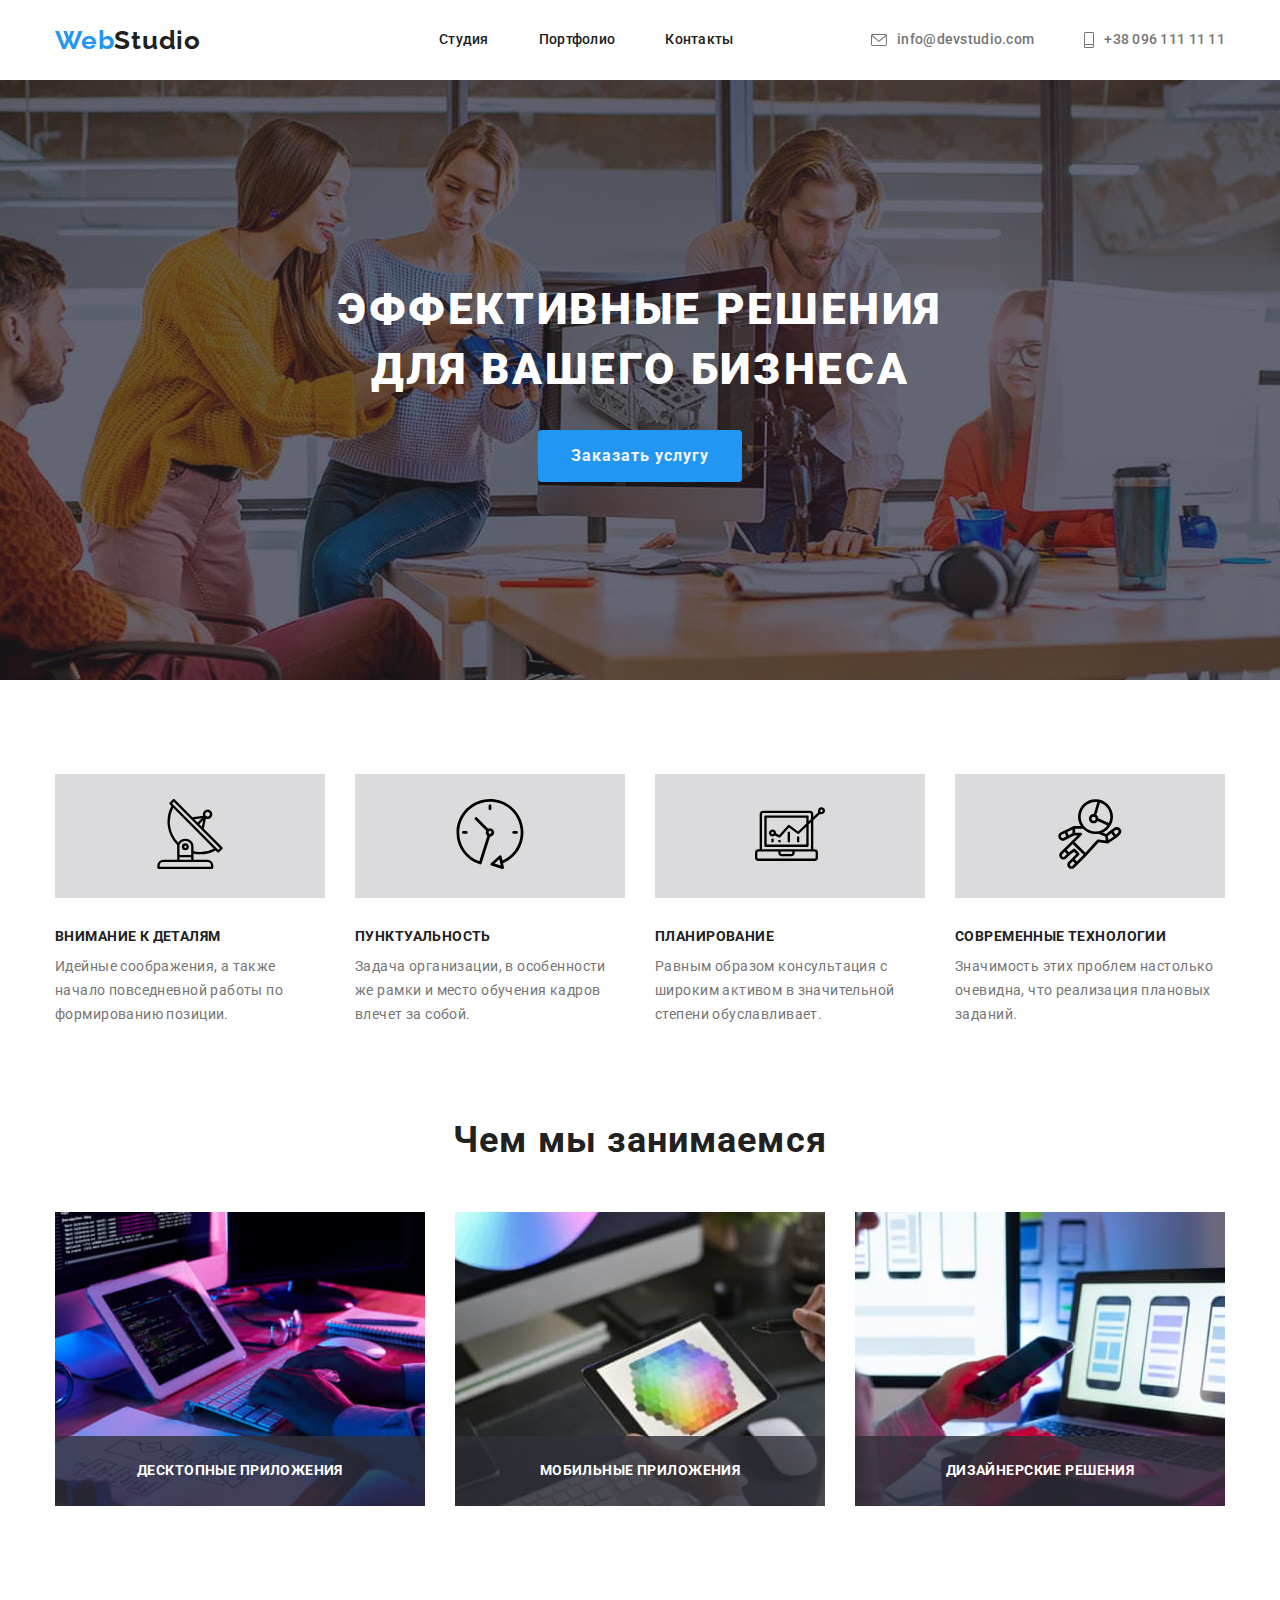
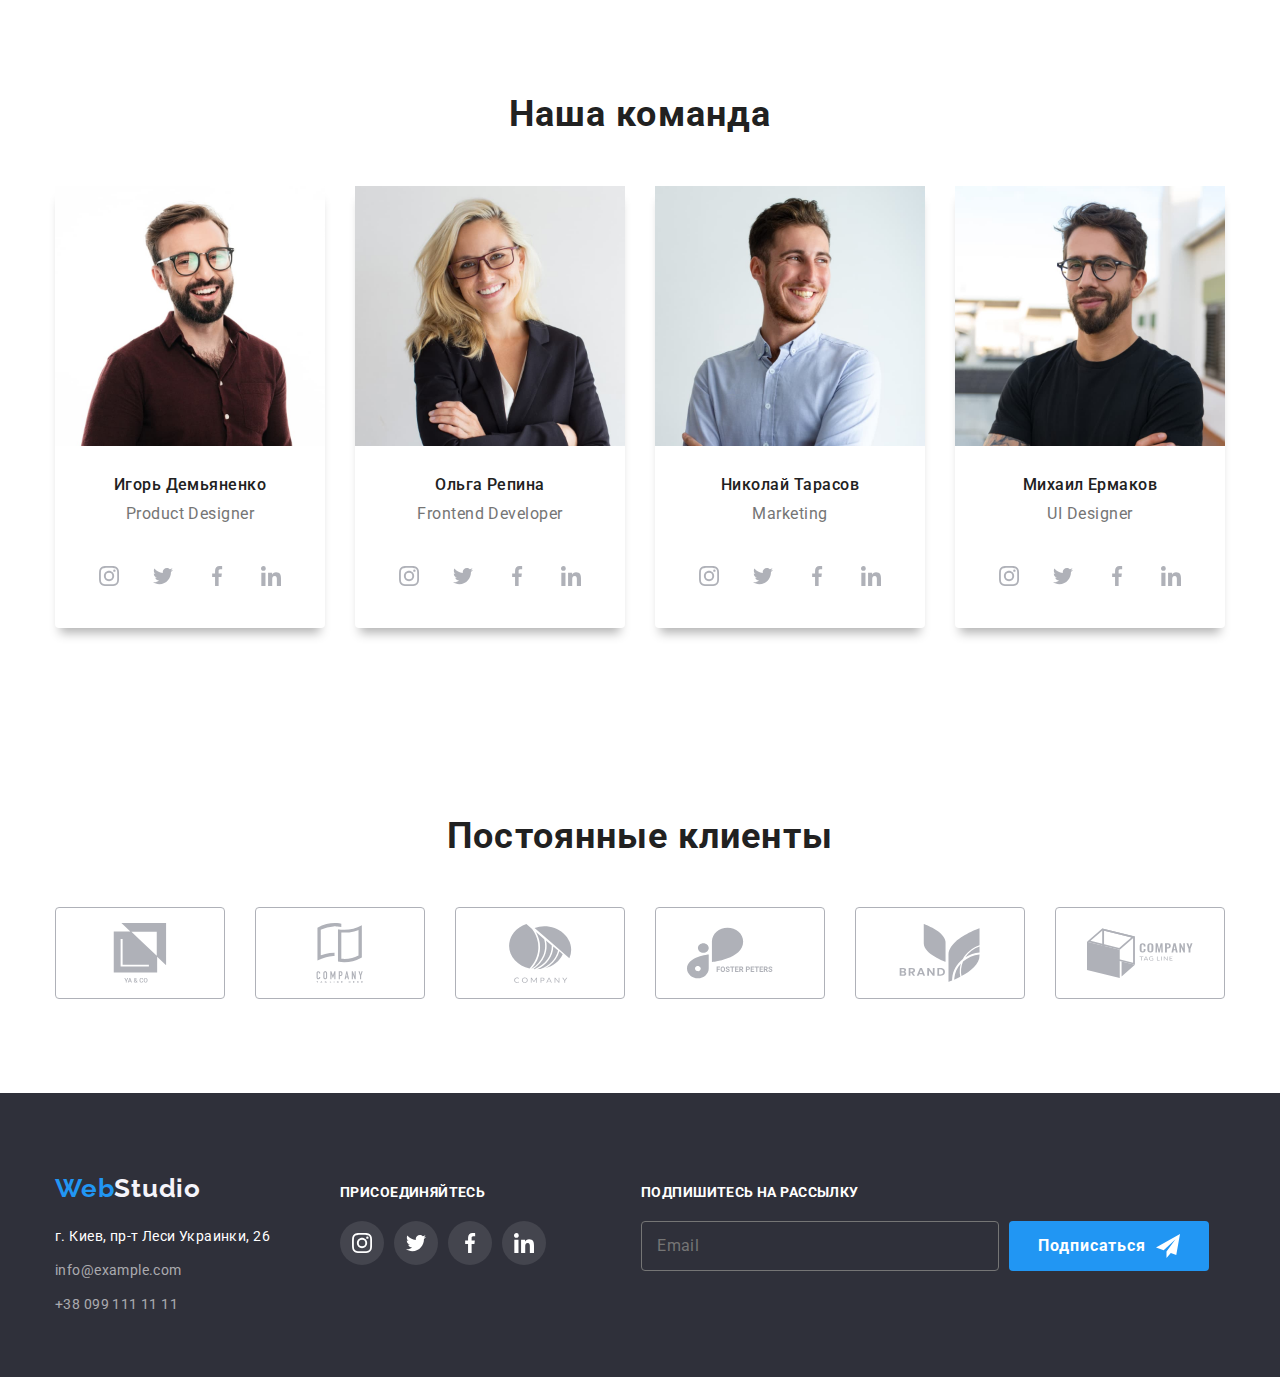
==== index.html @ 78e0818b "bem" ====
<!DOCTYPE html>
<html lang="ru">
  <head>
    <meta charset="UTF-8" />
    <meta http-equiv="X-UA-Compatible" content="IE=edge" />
    <meta name="viewport" content="width=device-width, initial-scale=1.0" />
    <title>Homework#1</title>
    <link rel="preconnect" href="https://fonts.googleapis.com">
<link rel="preconnect" href="https://fonts.gstatic.com" crossorigin>
<link href="https://fonts.googleapis.com/css2?family=Raleway:wght@700&family=Roboto:wght@400;500;700;900&display=swap" rel="stylesheet">
<link rel="stylesheet" href="https://cdnjs.cloudflare.com/ajax/libs/modern-normalize/1.1.0/modern-normalize.min.css">
<link rel="stylesheet" href="./css/styles.css">

  </head>
  <body>
      <!-- <!-............................................NAVIGATION................................-> -->
    <header class="headline">
      <div class="container headline-container">
        <nav class="navigation">
          <a class="navigation__logo" href="./index.html">
            <span class="navigation__logo accent">Web</span><span class="navigation__logo basic">Studio</span>
          </a>
          <ul class="navigation__list ">
            <li class="navigation__item">
              <a class="navigation__link" href="./index.html">Студия</a>
            </li>
            <li class="navigation__item">
              <a class="navigation__link" href="./portfolio.html">Портфолио</a>
            </li>
            <li class="navigation__item">
              <a class="navigation__link" href="Контакты">Контакты</a>
            </li>
          </ul>
        </nav>  
          <ul class="address__list ">
            <li class="address__item">
              <a class="address__link" href="mailto:info@devstudio.com">
                <svg class="address__icon" width="16" height="12"> 
                  <use href="./images/icon/sprite.svg#envelope"></use> 
              </svg>info@devstudio.com
              </a>
            </li>
            <li class="address__item"> 
              <a class="address__link" href="tel:+380961111111">
                <svg class="address__icon" width="10" height="16"> 
                  <use href="./images/icon/sprite.svg#phone"></use> 
              </svg> +38 096 111 11 11
            </a>
             </li>
          </ul>   
      </div>
      
    </header>
    <main>
      <!-- ...................................................MAIN.......................... -->
      <section class="hero">
        <div class="container hero-container">
          <h1 class="hero__header"> Эффективные решения <br> для вашего бизнеса</h1>
          <button data-modal-open class="hero__button" type="button" data-modal-open>Заказать услугу</button>
        </div>
        </section>
      
      <!-- ..........................................FEATURES.................................. -->
      <section class=" feature section">
        <div class="container feature-container">
          <h2 class="feature__header visually-hidden">Особенности</h2>
          <ul class="feature__list ">
             <li class="feature__item"> 
               <div class="feature__background-icon">
                  <svg class="feature__icon" width="70" height="70">
                <use href="./images/icon/sprite.svg#antenna"></use>
                  </svg>
               </div>
                <h3 class="feature__name">Внимание к деталям</h3> 
               <p class="feature__description"> 
                 Идейные соображения, а также начало повседневной работы по формированию позиции.
                </p>
             </li>
             <li class="feature__item"> 
               <div class="feature__background-icon"> 
                 <svg class="feature__icon" width="70" height="70">
                <use href="./images/icon/sprite.svg#clock"></use>
                 </svg>
               </div>          
              <h3 class="feature__name">Пунктуальность</h3> 
              <p class="feature__description">
                Задача организации, в особенности же рамки и место обучения кадров влечет за собой.
              </p>
             </li>
             <li class="feature__item"> 
               <div class="feature__background-icon"> 
                 <svg class="feature__icon" width="70" height="70">
                <use href="./images/icon/sprite.svg#computer"></use>
                 </svg>
               </div>
              
              <h3 class="feature__name">Планирование</h3> 
              <p class="feature__description">
                Равным образом консультация с широким активом в значительной степени обуславливает.
              </p>
           </li>
           <li class="feature__item"> 
             <div class="feature__background-icon"> 
               <svg class="feature__icon" width="70" height="70">
              <use href="./images/icon/sprite.svg#space"></use>
              </svg>
             </div>       
            <h3 class="feature__name">Современные технологии</h3> 
            <p class="feature__description">
              Значимость этих проблем настолько очевидна, что реализация плановых заданий.
            </p>
           </li>
          </ul>
        </div>
        </section>
        
      <!-- .....................................WHAT....... WE.....DO........... -->
         <section class="design section">
           <div class="container design-container">
            <h2 class="design__header header"> Чем мы занимаемся</h2>
            <ul class="design__list">
              <li class="design__item">
               <img class="design__img" src="./images/img.jpg" alt="написание кода" width="370" height="294">
               <div class="design__overlay">
                 <p class="design__app">Десктопные приложения</p>
               </div>
              </li>
              <li class="design__item">
               <img class="design__img" src="./images/box 3.jpg" alt="разработка приложений"width="370" height="294" >
               <div class="design__overlay">
                <p class="design__app">Мобильные приложения</p>
              </div>
              </li>
                <li class="design__item">
                 <img class="design__img" src="./images/img (1).jpg" alt="дизайн" width="370" height="294">
                 <div class="design__overlay">
                  <p class="design__app">Дизайнерские решения</p>
                </div>
                </li>               
            </ul>
           </div>
         </section>
         <!-- ...................................TEAM.........................-->
         <section class="team section">
           <div class="container team-container">
            <h2 class="team__header header">Наша команда</h2>
            <ul class="team__list">
                <li class="team__item">
                   <img class="team__img" src="./images/img (2).jpg" alt="Фото" width="270" height="260">
                   <div class="team__info">
                     <h3 class="team__name">Игорь Демьяненко</h3>
                    <p class="team__occupation">Product Designer</p>
                   </div>
                   <div class="network">
                    <ul class="network__list"> 
                      <li class="network__item"> 
                          <a class="network__link" href="" aria-label="Instagram"> 
                              <svg class="network__icon" width="20" height="20"> 
                                  <use href="./images/icon/sprite.svg#instagram"></use> 
                              </svg> 
                          </a> 
                      </li> 
                      <li class="network__item"> 
                          <a class="network__link" href="" aria-label="Twitter"> 
                              <svg class="network__icon" width="20" height="20"> 
                                  <use href="./images/icon/sprite.svg#twitter"></use> 
                              </svg> 
                          </a> 
                      </li> 
                      <li class="network__item"> 
                          <a class="network__link" href="" aria-label="Facebook"> 
                              <svg class="network__icon" width="20" height="20"> 
                                  <use href="./images/icon/sprite.svg#facebook"></use> 
                              </svg> 
                          </a> 
                      </li> 
                      <li class="network__item"> 
                          <a class="network__link" href="" aria-label="Linkedin"> 
                              <svg class="network__icon" width="20" height="20"> 
                                  <use href="./images/icon/sprite.svg#linkedin"></use> 
                              </svg> 
                          </a> 
                      </li> 
                  </ul>
                   </div> 
                </li>
                <li class="team__item">
                   <img class="team__img" src="./images/img (3).jpg" alt="Фото" width="270" height="260">
                   <div class="team__info">
                    <h3 class="team__name">Ольга Репина</h3>
                    <p class="team__occupation">Frontend Developer</p>
                   </div>
                   <div class="network">
                    <ul class="network__list"> 
                      <li class="network__item"> 
                          <a class="network__link" href="" aria-label="Instagram"> 
                              <svg class="network__icon" width="20" height="20"> 
                                  <use href="./images/icon/sprite.svg#instagram"></use> 
                              </svg> 
                          </a> 
                      </li> 
                      <li class="network__item"> 
                          <a class="network__link" href="" aria-label="Twitter"> 
                              <svg class="network__icon" width="20" height="20"> 
                                  <use href="./images/icon/sprite.svg#twitter"></use> 
                              </svg> 
                          </a> 
                      </li> 
                      <li class="network__item"> 
                          <a class="network__link" href="" aria-label="Facebook"> 
                              <svg class="network__icon" width="20" height="20"> 
                                  <use href="./images/icon/sprite.svg#facebook"></use> 
                              </svg> 
                          </a> 
                      </li> 
                      <li class="network__item"> 
                          <a class="network__link" href="" aria-label="Linkedin"> 
                              <svg class="network__icon" width="20" height="20"> 
                                  <use href="./images/icon/sprite.svg#linkedin"></use> 
                              </svg> 
                          </a> 
                      </li> 
                  </ul>
                   </div>
                   
                </li>
                <li class="team__item">
                   <img class="team__img" src="./images/img (4).jpg" alt="Фото" width="270" height="260">
                   <div class="team__info">
                    <h3 class="team__name">Николай Тарасов</h3>
                    <p class="team__occupation">Marketing</p>
                   </div>
                   <div class="network">
                    <ul class="network__list"> 
                      <li class="network__item"> 
                          <a class="network__link" href="" aria-label="Instagram"> 
                              <svg class="network__icon" width="20" height="20"> 
                                  <use href="./images/icon/sprite.svg#instagram"></use> 
                              </svg> 
                          </a> 
                      </li> 
                      <li class="network__item"> 
                          <a class="network__link" href="" aria-label="Twitter"> 
                              <svg class="network__icon" width="20" height="20"> 
                                  <use href="./images/icon/sprite.svg#twitter"></use> 
                              </svg> 
                          </a> 
                      </li> 
                      <li class="network__item"> 
                          <a class="network__link" href="" aria-label="Facebook"> 
                              <svg class="network__icon" width="20" height="20"> 
                                  <use href="./images/icon/sprite.svg#facebook"></use> 
                              </svg> 
                          </a> 
                      </li> 
                      <li class="network__item"> 
                          <a class="network__link" href="" aria-label="Linkedin"> 
                              <svg class="network__icon" width="20" height="20"> 
                                  <use href="./images/icon/sprite.svg#linkedin"></use> 
                              </svg> 
                          </a> 
                      </li> 
                  </ul>
                   </div>
                   
                </li>
                <li class="team__item">
                   <img class="team__img" src="./images/img (5).jpg" alt="Фото" width="270" height="260">
                   <div class="team__info">
                     <h3 class="team__name">Михаил Ермаков</h3>
                    <p class="team__occupation">UI Designer</p>
                  </div>
                  <div class="network">
                    <ul class="network__list"> 
                      <li class="network__item"> 
                          <a class="network__link" href="" aria-label="Instagram"> 
                              <svg class="network__icon" width="20" height="20"> 
                                  <use href="./images/icon/sprite.svg#instagram"></use> 
                              </svg> 
                          </a> 
                      </li> 
                      <li class="network__item"> 
                          <a class="network__link" href="" aria-label="Twitter"> 
                              <svg class="network__icon" width="20" height="20"> 
                                  <use href="./images/icon/sprite.svg#twitter"></use> 
                              </svg> 
                          </a> 
                      </li> 
                      <li class="network__item"> 
                          <a class="network__link" href="" aria-label="Facebook"> 
                              <svg class="network__icon" width="20" height="20"> 
                                  <use href="./images/icon/sprite.svg#facebook"></use> 
                              </svg> 
                          </a> 
                      </li> 
                      <li class="network__item"> 
                          <a class="network__link" href="" aria-label="Linkedin"> 
                              <svg class="network__icon" width="20" height="20"> 
                                  <use href="./images/icon/sprite.svg#linkedin"></use> 
                              </svg> 
                          </a> 
                      </li> 
                  </ul>
                  </div>
                   
                </li>                
            </ul>
           </div>   
         </section>
         <!-- ..........................CLIENTS.............................. -->
         <section  class=" clients section">
           <div class="container clients-container">
            <h2 class="clients__header header">Постоянные клиенты</h2>
            <ul class="clients__list ">
              <li class="clients__item">
                  <a class="clients__link" href="">
                      <svg class="clients__logo" width="106" height="60">
                          <use href="./images/icon/sprite.svg#clients1"></use>
                      </svg>
                  </a>
              </li>
              <li class="clients__item">
                  <a class="clients__link " href="">
                      <svg class="clients__logo" width="106" height="60">
                          <use href="./images/icon/sprite.svg#clients2"></use>
                      </svg>
                  </a>
              </li>
              <li class="clients__item">
                  <a class="clients__link " href="">
                      <svg class="clients__logo" width="106" height="60">
                          <use href="./images/icon/sprite.svg#clients3"></use>
                      </svg>
                  </a>
              </li>
              <li class="clients__item">
                  <a class="clients__link" href="">
                      <svg class="clients__logo" width="106" height="60">
                          <use href="./images/icon/sprite.svg#clients4"></use>
                      </svg>
                  </a>
              </li>
              <li class="clients__item">
                  <a class="clients__link" href="">
                      <svg class="clients__logo" width="106" height="60">
                          <use href="./images/icon/sprite.svg#clients5"></use>
                      </svg>
                  </a>
              </li>
              <li class="clients__item">
                  <a class="clients__link " href="">
                      <svg class="clients__logo" width="106" height="60">
                          <use href="./images/icon/sprite.svg#clients6"></use>
                      </svg>
                  </a>
              </li>
          </ul>
           </div> 
         </section>
    </main>
    <footer class="footer">
      <div class="container footer-finish">
        <div>
          <div class="webstudio">
          <a class="logotype" href="./index.html">
            <span class="logotype start">Web</span><span class="logotype end">Studio</span>
          </a>
        </div> 
        <address class="address-footer">
            <ul class="info-list">
                <li class="list-item">
                  <a class="map" href="https://www.google.com/maps/d/u/0/viewer?mid=10uSM3H-mIU3GznYo2szRIEphczw&hl=en_US&ll=50.427326999999984%2C30.538092&z=17">г. Киев, пр-т Леси Украинки, 26</a>
                </li>
                <li class="list-item">
                  <a class="contact-footer" href="mailto:info@example.com">info@example.com</a>
                </li>
                <li class="list-item">
                  <a class="contact-footer" href="tel:+380991111111">+38 099 111 11 11</a>
                </li>
            </ul>
        </address>     
        </div>
        
      <div class="join-info">
        <p class="join-us"> ПРИСОЕДИНЯЙТЕСЬ</p>
        <ul class="join-list">
          <li class="join-item">
            <a class="join-link" href="" aria-label="Instagram"> 
            <svg class="join-icon" width="20" height="20"> 
                <use href="./images/icon/sprite.svg#instagram"></use> 
            </svg> </a> 
          </li>
          <li class="join-item">
            <a class="join-link" href="" aria-label="Instagram"> 
            <svg class="join-icon" width="20" height="20"> 
                <use href="./images/icon/sprite.svg#twitter"></use> 
            </svg> </a> 
          </li>
          <li class="join-item">
            <a class="join-link" href="" aria-label="Instagram"> 
            <svg class="join-icon" width="20" height="20"> 
                <use href="./images/icon/sprite.svg#facebook"></use> 
            </svg> </a> 
          </li>
          <li class="join-item">
            <a class="join-link" href="" aria-label="Instagram"> 
            <svg class="join-icon" width="20" height="20"> 
                <use href="./images/icon/sprite.svg#linkedin"></use> 
            </svg> </a> 
          </li>
        </ul>
      </div>
      <div class="subscription">
        <p class="subscribe-us">Подпишитесь на рассылку</p>
        <form class="footer-form">
          <label class="visually-hidden" for="email">Email</label>
          <input class="email-input" type="email" name="email" id="email" placeholder="Email">
          <button class="footer-button" type="submit">
              <span class="footer-subscription">
                Подписаться
                <svg class="icon-send" width="24" height="24"> 
                  <use href="./images/icon/sprite.svg#send"></use> 
              </svg>
              </span>
          </button>
        </form>
      </div>
    </div>
  </footer>

<!-- модалка -->
      
      <div data-modal class="backdrop is-hidden">
        <div class="modal">
            <button data-modal-close class="close-button">
                <svg width="11px" height="11px">
                    <use  href="./images/icon/sprite.svg#close"></use>
                  </svg>
            </button>
            <!-- ...................СТИЛИЗАЦИЯ.............. -->
            <div class="window">
            <p class="callback">Оставьте свои данные, мы вам перезвоним</p>
            <form class="modal-form">
              <label  class="form-label">
                <span class="field-type">Имя</span>
                <span>
                  <input class="form-input" type="text" name="name">
              <svg class="modal-icon" width="18" height="18"> 
                <use href="./images/icon/sprite.svg#person"></use> 
            </svg>
                </span>
              </label>
              <label class="form-label">
                <span class="field-type">Телефон</span>
                <span>
                  <input class="form-input" type="tel" name="telephone">
              <svg class="modal-icon" width="18" height="18"> 
                <use href="./images/icon/sprite.svg#telephone"></use> 
            </svg>
                </span>
              </label>
              <label class="form-label">
                <span class="field-type">Почта</span>
                <span>
                  <input class="form-input"type="email" name="email">
              <svg class="modal-icon" width="18" height="18"> 
                <use href="./images/icon/sprite.svg#letter"></use> 
            </svg>
                </span>
              </label>
              <label class="form-label">
                <span class="field-type">Комментарий</span>
                <textarea class="textarea"name="comment" id="" cols="30" rows="10" placeholder="Введите текст"></textarea>
              </label>

              <label class="checkbox-label">
                <span class="checkbox-container">
                  <input class="checkbox-input" type="checkbox">
                <svg class="check-icon" width="16" height="15"> 
                  <use href="./images/icon/sprite.svg#check"></use> 
                </svg>
                <span class="custom-checkbox"></span>
                </span>
                <span class="agreement-text">Соглашаюсь с рассылкой и принимаю 
                  <a class="agreement-link" href="">Условия договора</a> 
                </span>
              </label>
              
            </form>
            <button class="send-button" type="submit">
              <span class="text-button">Отправить</span>
            </button>
            </div>
        </div>
    </div>
    <script src="./js/modal.js"></script>
    


  </body>
</html>
---- css/styles.css ----
html {
    box-sizing: border-box;
}

*,
*::after,
*::before {
    box-sizing: inherit;
}

h1,
h2,
h3,
h4,
h5,
h6,
p {
    margin: 0;
}

ul{ 
    margin: 0; 
    padding: 0; 
    list-style: none; 
    text-decoration: none;
}

.link {
    text-decoration: none;
    color: inherit;
}

img {
    display: block;
    max-width: 100%;
    height: auto;
}

:root {
--main-text-color:#212121;
--secondary-text-color:#757575;
--main-background-color:#F5F4FA;
--secondary-background-color:#2F303A;
--logo-accent-color: #2196F3;
--logo-main-color: #F5F4FA;
--button-color: #F5F4FA;
--button-background-color:#2196F3;
--active-focus-color: #212121;
--link-text-color:#2196F3;
--link-background-color: #F5F4FA;
--rare-white-text-color: #FFFFFF;
--contacts-text-color: rgba(255, 255, 255, 0.6);
}
body{
    font-family: Roboto, sans-serif;
}

.container{
    width: 1200px;
    padding-left: 15px;
    padding-right: 15px;
    margin: 0 auto;
    /* outline: 2px solid tomato;  */
}

/* LOGO */
.headline-container{
    display: flex;
    align-items: center;
    justify-content: center;
} 
.navigation{
    display: flex;
    align-items: center;
}
/* ??????? */
.border-line{
    border-bottom: 1px solid rgba(236, 236, 236, 1);
}

.navigation__logo{
font-family: 'Raleway';
font-style: normal;
font-weight: 700;
font-size: 26px;
line-height: 1.19;
letter-spacing: 0.03em;
text-decoration: none;
}
.navigation__logo .accent{
color: var(--logo-accent-color);
}
.navigation__logo .basic{
color: var(--main-text-color);
}
/* LINKS */

.navigation__link{
color: var(--main-text-color);
text-decoration: none;
transition: color 250ms cubic-bezier(0.4, 0, 0.2, 1);
}
.navigation__link:hover {
 background-color: transparent;
 color: #2196F3;
 }
 .navigation__link:focus {
  color: var(--active-focus-color);
}
.navigation__link:active {
  color: var(--active-focus-color);
 }
.navigation__link {
 cursor: pointer;
 text-decoration: none;
 }
 .navigation__list .navigation__link{
     display: block;
     padding-top: 32px;
     padding-bottom: 32px;
 }
 .navigation__link{
    position: relative;
}
.navigation__link::after{
    position: absolute;
    content:"" ;
    display: block;
    width: 100%;
    height: 5px;
    background-color: #2196F3;
    left: 0;
    bottom: 0;
    border-radius: 2px;
    opacity: 0;
    transition: opacity 250ms cubic-bezier(0.4, 0, 0.2, 1)
}
.navigation__link:hover::after{
    opacity: 1;
}


.navigation__list {
     display: flex;
}

.navigation__item{
font-weight: 500;
font-size: 14px;
line-height: 1.14;
letter-spacing: 0.02em;
text-decoration: none;
list-style-type: none; 
color: var(--main-text-color);
background-color: transparent;
}
.navigation__list .navigation__item:not(:last-child){
    margin-right: 50px;
}
.navigation__list{
    margin-left: 238px;
}
.navigation__link{
    display: flex;
    align-items: center;

}
/*/////////////////////// ADDRESS */
.address__link{
    align-items: center;
    display: flex;
    transition: color 250ms cubic-bezier(0.4, 0, 0.2, 1);
}
.address__link{
    list-style-type: none; 
}

.address__list{
    margin-left: auto;
}

.address__list{
    display: flex;
    align-items: center;
}
.address__list{
color: var(--secondary-text-color);
font-weight: 500;
font-size: 14px;
line-height: 1.14;
letter-spacing: 0.02em;
text-decoration: none;
list-style-type: none;
}
.address__list .address__item:not(:last-child){
    margin-right: 50px;
}
.address__list .address__link{
    display: flex;
    padding-top: 32px;
    padding-bottom: 32px;

}

.address__link:hover {
background-color: transparent;
color: var(--link-text-color);
}
.address__link:focus {
    color: var(--active-focus-color);
}
.address__link:active {
    color: var(--active-focus-color);
}
.address__link {
    cursor: pointer;
}
.address__link{
    color:  var(--secondary-text-color);
    text-decoration: none;
}
/* .......ICON......... */
.address__icon{
    margin-right: 10px;
    fill: currentColor;
    transition: color 250ms cubic-bezier(0.4, 0, 0.2, 1);
}
.address__icon:hover,
.address__icon:focus{
    color: var(--link-text-color);
}

/* MAIN */

.hero{
    background-image: linear-gradient(
        to right,
        rgba(47, 48, 58, 0.4),
        rgba(47, 48, 58, 0.4)
    ),
    url("../images/hero.jpg");
    background-repeat: no-repeat;
    background-position: center;
    background-size: cover;
}
.hero{
    text-align: center;
    padding-top: 200px;
    padding-bottom: 200px;
    max-width: 1600px;
    height: 600px;
    margin-left: auto;
    margin-right: auto;
}
/* .....................modal window.............. */

.hero__header{
color: var(--rare-white-text-color);
/* background-color: var(--secondary-background-color); */

font-weight: 900;
font-size: 44px;
line-height: 1.36;
text-align: center;
letter-spacing: 0.06em;
text-transform: uppercase;
padding-bottom: 30px;
}
.hero__button{
    border-radius: 4px;
    padding: 10px 32px;
    border: 1px solid transparent;
    align-items: center;
    text-align: center;
    
    font-weight: 700;
    font-size: 16px;
    line-height: 1.87;
    
    letter-spacing: 0.06em;
    color: var(--button-color);
    background-color: var(--button-background-color);
    transition: color 250ms cubic-bezier(0.4, 0, 0.2, 1);
    }
.hero__button:hover {
    background: var(--button-background-color);
    color: var(--button-color);
}
.hero__button:focus {
    color: var(--active-focus-color);
}
.hero__button:active {
    color: var(--active-focus-color);
}
.hero__button{
    cursor: pointer;
}

/* SECTIONS */
.section{
    padding-top: 94px;
    padding-bottom: 94px;
}
/* FEATURES */

.header{
font-weight: 700;
font-size: 36px;
line-height: 1.16;
text-align: center;
letter-spacing: 0.03em;
color: var(--main-text-color);
}
.visually-hidden{
    position: absolute;
    width: 1px;
    height: 1px;
    margin: -1px;
    border: 0;
    padding: 0;
    white-space: nowrap;
    clip-path: inset(100%);
    clip: rect(0 0 0 0);
    overflow: hidden;
}
.feature__list{
    display: flex;
}
.feature__list .feature__item{
    width: 270px;
}
.feature__list .feature__item:not(:last-child){
margin-right: 30px;
}

.feature-item{
    list-style-type: none;
    text-decoration: none;
}
.feature__name{
font-weight: 700;
font-size: 14px;
line-height: 1.16;
letter-spacing: 0.03em;
text-transform: uppercase;
color: var(--main-text-color);
}
.feature__name{
    margin-bottom: 10px;
}
.feature__description{
font-weight: 400;
font-size: 14px;
line-height: 1.71;
letter-spacing: 0.03em;
color: var(--secondary-text-color);
}
.feature__background-icon{
   padding: 25px 100px;
   justify-content: center;
   align-items: center;
   margin-bottom: 30px;
   background-color: #dbdbde;
}
/* .............................................WHAT WE DO .............................*/
.design{
    padding-top: 0;
}
.header{
    margin-bottom: 50px;
}
.design__list{
    display: flex;
}
.design .design__item{
    width: 370px;
}
.design .design__item:not(:last-child){
    margin-right: 30px;
}
.design__item{
    position: relative;
}
.design__app{
font-weight: 700;
font-size: 14px;
line-height: 1.14;
text-align: center;
letter-spacing: 0.03em;
text-transform: uppercase;
color: var(--rare-white-text-color);
}
.design__overlay{
    position: absolute;
    display: flex;
    justify-content: center;
    align-items: center;
    width: 370px;
    height: 70px;
    left: 0;
    bottom: 0;
    background-color: rgba(47, 48, 58, 0.8);

}
/* .................................................TEAM ......................................*/

.team__list{
    display: flex;
}
.team__list .team__item:not(:last-child){
    margin-right: 30px;  
}
.team__list .team__item{
    box-shadow: 0px 1px 3px rgba(0, 0, 0, 0.12), 0px 1px 1px rgba(0, 0, 0, 0.14), 0px 2px 1px rgba(0, 0, 0, 0.2);
border-radius: 0px 0px 4px 4px;
}

.team__name{
font-weight: 500;
font-size: 16px;
line-height: 1.18;
text-align: center;
letter-spacing: 0.03em;
color: var(--main-text-color);
margin-bottom: 10px;
}
.team__info{
    margin-top: 30px;
    margin-bottom: 16px;
}
.team__occupation{
    font-weight: 400;
    font-size: 16px;
    line-height: 1.18;
    text-align: center;
    letter-spacing: 0.03em;
    color: var(--secondary-text-color);
}

.team .team__item{
    box-shadow: 0 10px 10px -5px rgba(0,0,0,0.3);
}

 .network__list{
    display: flex;
    justify-content: center;
    margin-top: 30px;
    margin-bottom: 30px;
}

.network__link{
    transition: background-color 250ms cubic-bezier(0.4, 0, 0.2, 1),
    fill 250ms cubic-bezier(0.4, 0, 0.2, 1),
    border-radius 250ms cubic-bezier(0.4, 0, 0.2, 1) ;
}
.network__link:hover,
.netwotk__link:focus{
    background-color: var(--button-background-color);
    border-radius: 50%;
    fill: #ffffff;
 }
 
.network__item:not(:last-child){
    margin-right: 10px;
} 


.network__link{
    fill: #AFB1B8;
    width: 44px;
    height: 44px;
    display: flex;
    border-radius: 50%;
    justify-content: center;
    align-items: center;
}



/* ................................... ..... . . .  .. .CLIENTS...................................... */
.clients__list{
    display: flex; 
 }
.clients__item{
    display: flex;
    align-items: center;
    justify-content: center;
    cursor: pointer;
    width: 170px;
}
.clients__item:not(:last-child) {
    margin-right: 30px;
}
.clients__link {
    fill: #AFB1B8;
    display: flex;
    width: 170px;
    height: 92px;
    justify-content: center;
    align-items: center;
    color: #AFB1B8;
    border: 1px solid #AFB1B8;
    border-radius: 4px;
    cursor: pointer;
    transition: color 250ms cubic-bezier(0.4, 0, 0.2, 1),
    border 250ms cubic-bezier(0.4, 0, 0.2, 1);
}
.clients__link:hover,
.clients__link:focus {
  color: var(--button-background-color);
  border: 1px solid var(--button-background-color);
}
.clients__logo{
    fill: currentColor;
}
/* ....................PORTFOLIO................ */
.button-list{
    display: flex;
    justify-content: center;
}

.button-list .button-item:not(:last-child){
    margin-right: 10px;
}
.button-list{
    list-style-type: none;
}
.button-list{
    margin-bottom: 50px;
}
.btn:hover,
.btn:focus{
    background: var(--button-background-color);
    color: var(--button-color);
}

.btn:active {
    color: var(--button-background-color);
}
.btn {
    cursor: pointer;
}
.btn{
display: inline-block;
border-radius: 4px;
padding: 6px 22px;
min-width: 72px;
border: 1px solid transparent;

font-weight: 500;
font-size: 16px;
line-height: 1.62;
text-align: center;
letter-spacing: 0.03em;
text-align: center;
color: var(--main-text-color);
background-color: var(--link-background-color);
transition: background-color 250ms cubic-bezier(0.4, 0, 0.2, 1),
color 250ms cubic-bezier(0.4, 0, 0.2, 1);
}


/* ...............PICTURES................... */
.card-link:focus .project-info,
.card-link:hover .project-info {
transform: translateY(0);
}
 .image-list{
    display: flex;
    flex-wrap: wrap;
}
.image-list{
list-style-type: none;
text-decoration: none;
}
.image-item{
margin-right: 30px;
margin-bottom: 30px;
}
.image-item:nth-child(3n) {
 margin-right: 0;
 }
.image-item:nth-last-child(-n + 3) {
    margin-bottom: 0;
}
.image-item{
    width: 370px;
    border: 1px solid #EEEEEE;
    transition:box-shadow 250ms cubic-bezier(0.4, 0, 0.2, 1);
}
.image-item:hover,
.image-item:focus{
    box-shadow: 0px 1px 1px rgba(0, 0, 0, 0.12),
    0px 4px 4px rgba(0, 0, 0, 0.06),
    1px 4px 6px rgba(0, 0, 0, 0.16);
}
.image-name{
font-weight: 700;
font-size: 18px;
line-height: 2;
letter-spacing: 0.06em;
color: var(--main-text-color);
padding-top: 20px;
text-decoration: none;
}
.image-name{
    padding-left: 24px;
    padding-right: 24px;
    margin-bottom: 10px;
}
.image-item .card-link{
    text-decoration: none;
}
.type{
font-weight: 400;
font-size: 16px;
line-height: 1.87;
letter-spacing: 0.03em;
color: var(--secondary-text-color);
padding-bottom: 20px;
text-decoration: none;
}
.type{
    padding-left: 24px;
    padding-right: 24px;
}
.image-item{
    overflow: hidden;
}
 .relative-thumb{
    position: relative;
    overflow: hidden;
}
 .project-info{
font-weight: 400;
font-size: 18px;
line-height: 1.55;
letter-spacing: 0.03em;
color: var(--rare-white-text-color);
} 
.project-info{
    content: "";
    position: absolute;
    display: flex;
    bottom: 0;
    left: 0;
    width: 100%;
    height: 100%;
    background: rgba(33, 150, 243, 0.9);
    padding: 63px 24px;
    transform: translateY(100%);
    transition: transform 1500ms cubic-bezier(0.4, 0, 0.2, 1);
}
.image-item:hover .project-info,
.image-item:focus .project-info{
    transform: translateY( 0);
} 
/* ................................FOOTER .............*/
.container  .footer-finish{
max-width: 1600px;
}
.webstudio{
    margin-top: 20px;
    margin-bottom: 20px;
}
.logotype {
font-family: 'Raleway';
font-weight: 700;
font-size: 26px;
line-height: 1.19;
letter-spacing: 0.03em;
text-decoration: none;

}
.logotype .start{
color: var(--logo-accent-color);
}
.logotype .end {
    color: var(--logo-main-color);
}
.footer{
    padding-top:60px ;
    padding-bottom:60px ;
}
.footer {
background: var(--secondary-background-color);
font-style: normal;
font-weight: 400;
font-size: 14px;
line-height: 1.7;
letter-spacing: 0.03em;

}
.address-footer{
font-style: normal;
font-size: 14px;
line-height: 1.7;
letter-spacing: 0.03em;
}
.info-list .list-item:not(:last-child){
    margin-bottom: 10px;
}
.map{
    color: var(--rare-white-text-color);
    text-decoration: none;
}
.contact-footer{
    color: var(--contacts-text-color);
    text-decoration: none;
}

.footer-finish{
    display: flex;
    align-items: baseline;
}
.join-info{
    display: block;
    margin-left: 70px;
}

.join-us{
    font-style: normal;
    font-weight: 700;
    font-size: 14px;
    line-height: 1.14;
    letter-spacing: 0.03em;
    text-transform: uppercase;
    color: var(--rare-white-text-color);
    margin-bottom: 20px;
    }
.join-list{
display: flex;
justify-content: center;
}
.join-item:not(:last-child) {
    margin-right: 10px;
  }
.join-link{
fill: #ffffff;
width: 44px;
height: 44px;
display: flex;
background-color: rgba(255, 255, 255, 0.1);
border-radius: 50%;
justify-content: center;
 align-items: center;
 transition: background-color 250ms cubic-bezier(0.4, 0, 0.2, 1);
}
.join-link:hover,
.join-link:focus{
    background-color: var(--button-background-color);
}
.subscription{
    display: block;
    margin-left: 95px;
}
.subscribe-us{
    font-style: normal;
font-weight: 700;
font-size: 14px;
line-height: 1.14;
letter-spacing: 0.03em;
text-transform: uppercase;
color: var(--rare-white-text-color);
margin-bottom: 20px;
}
.footer-form{
    display: flex;
    justify-content: center;
    align-items: center;
}
.email-input{
    width: 358px;
    height: 50px;
    margin-right: 10px;
    padding: 15px;
    background: var(--secondary-background-color);
    border-radius: 4px;
    border: 1px solid var(--secondary-text-color);
    outline: 0px;
    color: var(--rare-white-text-color);
    transition:box-shadow 250ms cubic-bezier(0.4, 0, 0.2, 1),
    border-color 250ms cubic-bezier(0.4, 0, 0.2, 1);

}
.email-input::placeholder{
    font-style: normal;
font-weight: 400;
font-size: 16px;
line-height: 1.25;
letter-spacing: 0.03em;
color: var(--secondary-text-color);
}
.email-input:hover,
.email-input:focus{
    box-shadow: 0px 1px 1px rgba(0, 0, 0, 0.12),
    0px 4px 4px rgba(0, 0, 0, 0.06),
    1px 4px 6px rgba(0, 0, 0, 0.16);
    border-color: var(--button-color);
}

.footer-button{
    display: flex;
    align-items: center;
    justify-content: center;
    width: 200px;
    height: 50px;
    background-color: var(--button-background-color);
    border-radius: 4px;
    border: transparent;
    transition:box-shadow 250ms cubic-bezier(0.4, 0, 0.2, 1);
}
.footer-button:hover,
.footer-button:focus{
    box-shadow: 0px 1px 1px rgba(0, 0, 0, 0.12),
    0px 4px 4px rgba(0, 0, 0, 0.06),
    1px 4px 6px rgba(0, 0, 0, 0.16);
}
.footer-button{
    cursor: pointer;
}
.footer-subscription{
font-weight: 700;
font-size: 16px;
line-height: 1.87;
letter-spacing: 0.06em;
color: var(--rare-white-text-color);
display: flex;
align-items: center;
justify-content: center;
}

.icon-send{
    margin-left: 10px;
}
/* -----модалка----- */

.backdrop.is-hidden {
    opacity: 0;
    pointer-events: none;
}
.backdrop{
    position: fixed;
    top: 0;
    left: 0;

    width: 100%;
    height: 100%;
    opacity: 1;
    transition: opacity 250ms cubic-bezier(0.4, 0, 0.2, 1);
    background: rgba(0, 0, 0, 0.2);

   
}

.modal{
    position: absolute;
    top: 50%;
    left: 50%;
    transform: translate(-50%, -50%);
    border-radius: 4px;

    width: 528px;
    min-height: 581px;
    padding: 40px;

    background-color: var(--primary-background-color);

    background: #FFFFFF;
    transition: opacity 250ms cubic-bezier(0.4, 0, 0.2, 1),
    box-shadow: 250ms cubic-bezier(0.4, 0, 0.2, 1);  
}

.modal:hover,
.modal:focus{
    box-shadow: 0px 4px 4px rgba(0, 0, 0, 0.25); 
}
.close-button {
    position: absolute;
    top: 8px;
    right: 8px;

    width: 30px;
    height: 30px;

    background-color: var(--primary-background-color);
    border: 1px solid rgba(0, 0, 0, 0.1);
    border-radius: 50%;

    cursor: pointer;

    transition: border 250ms cubic-bezier(0.4, 0, 0.2, 1),
    fill 250ms cubic-bezier(0.4, 0, 0.2, 1); 
}

.close-button:hover,
.close-button:focus {
    border: 1px solid rgb(189, 187, 187);
    fill: var(--button-background-color);
}
.window{
    display: flex;
    flex-direction: column;
    align-items: center;
    justify-content: center;
}
.callback{
font-weight: 700;
font-size: 20px;
line-height: 1.15;
text-align: center;
letter-spacing: 0.03em;
color: var(--main-text-color);
text-shadow: 0px 4px 4px rgba(0, 0, 0, 0.25);
margin-bottom: 12px;
}

.modal-form{
    display: flex;
    flex-direction: column;
    align-items: center;
    justify-content: center;
}
.form-label{
    position: relative;
    display: block;
    margin-bottom: 10px;
}


.modal-icon{
    position: absolute;
    top: 70%;
    left: 13px;
    transform: translateY(-50%);  
    transition: fill 250ms cubic-bezier(0.4, 0, 0.2, 1); 
}

.form-input{
    width: 448px;
    height: 40px;
    border-radius: 4px;
    border: 2px solid rgba(33, 33, 33, 0.2);
    padding: 12px 16px;
    padding-left: 42px;
    transition: border 250ms cubic-bezier(0.4, 0, 0.2, 1);
}
.form-input:focus~.modal-icon{
    fill: var(--button-background-color);
}
.form-input:hover~.modal-icon{
    fill: var(--button-background-color);
}
.form-input:hover,
.form-input:focus{
    border-color: var(--button-background-color);
    outline: 0;
}
.textarea:hover,
.textarea:focus{
    border-color: var(--button-background-color);
    outline: 0;
}

.field-type{
    top: -17px;
    left: 0%;
    transform: translateY(-50%);
    display: inline-block;
    margin-bottom: 5px;

    font-weight: 400;
    font-size: 12px;
    line-height: 1.16;
    letter-spacing: 0.01em;
    color: var(--secondary-text-color)
    
}
.textarea{
    width: 448px;
    height: 120px;
    resize: none;
    border-radius: 4px;
    border: 2px solid rgba(33, 33, 33, 0.2);
    font-weight: 400;
    font-size: 12px;
    line-height: 1.16;
    letter-spacing: 0.01em;
    color: rgba(0, 0, 0, 0.5);
    padding: 12px 16px;
}
.textarea::placeholder{
    font-weight: 400;
    font-size: 12px;
    line-height: 1.16;
    letter-spacing: 0.01em;
    color: rgba(117, 117, 117, 0.5);
}
.checkbox-input{
    position: absolute;
    width: 1px;
    height: 1px;
    margin: -1px;
    border: 0;
    padding: 0;
    clip: rect(0 0 0 0);
    overflow: hidden;
}


.checkbox-label{
    position:relative;
    display: flex;
    justify-content: center; 
    align-items: center;
    margin-top: 10px;
    margin-bottom: 30px;
}
/* .checkbox-label:hover .custom-checkbox{
    border-color: var(--button-background-color);
} */

.checkbox-input:checked + .check-icon{
opacity: 1;
background-color: var(--button-background-color);
transform: translateY(25%); 
}

.check-icon{
position: absolute;
top: 0;
left: 0;

border-radius: 2px;
width: 16px;
height: 15px;
transform: translateY(25%);
opacity: 0;
transition: transform 250ms cubic-bezier(0.4, 0, 0.2, 1), opacity 250ms cubic-bezier(0.4, 0, 0.2, 1) ;
}
.custom-checkbox {
    position: absolute;
    top: 0;
    left: 0;
    transform: translateY(25%); 

    display: block;
    width: 16px;
    height: 15px;
    border: 2px solid var(--active-focus-color);
    border-radius: 2px;
    transition: border-color 250ms cubic-bezier(0.4, 0, 0.2, 1);
}

.checkbox-input:hover ~ .custom-checkbox,
.checkbox-input:focus ~ .custom-checkbox{
    border-color: var(--button-background-color);
}
.checkbox-input:checked ~ .custom-checkbox{
    border-color: var(--button-background-color);
}
.agreement-text{
    font-weight: 400;
    font-size: 14px;
    line-height: 1.71;
    letter-spacing: 0.03em;
    color: var(--secondary-text-color);
    margin-left: 30px;
}
.agreement-link{
    color: var(--link-text-color);
}
.text-button{
    font-weight: 700;
font-size: 16px;
line-height: 1.87;

display: flex;
align-items: center;
text-align: center;
justify-content: center;
letter-spacing: 0.06em;
color: var(--button-color);
}


.send-button{
    width: 200px;
    height: 50px;
    background-color: var(--button-background-color);
    border: transparent;
    border-radius: 4px;
    
    margin-left: 164px;
    margin-right: 164px;
    transition: background 250ms cubic-bezier(0.4, 0, 0.2, 1);
    }
.send-button:hover,
.send-button:focus{
 background-color:#0c8bf3;
}
.send-button{
    cursor: pointer;
}
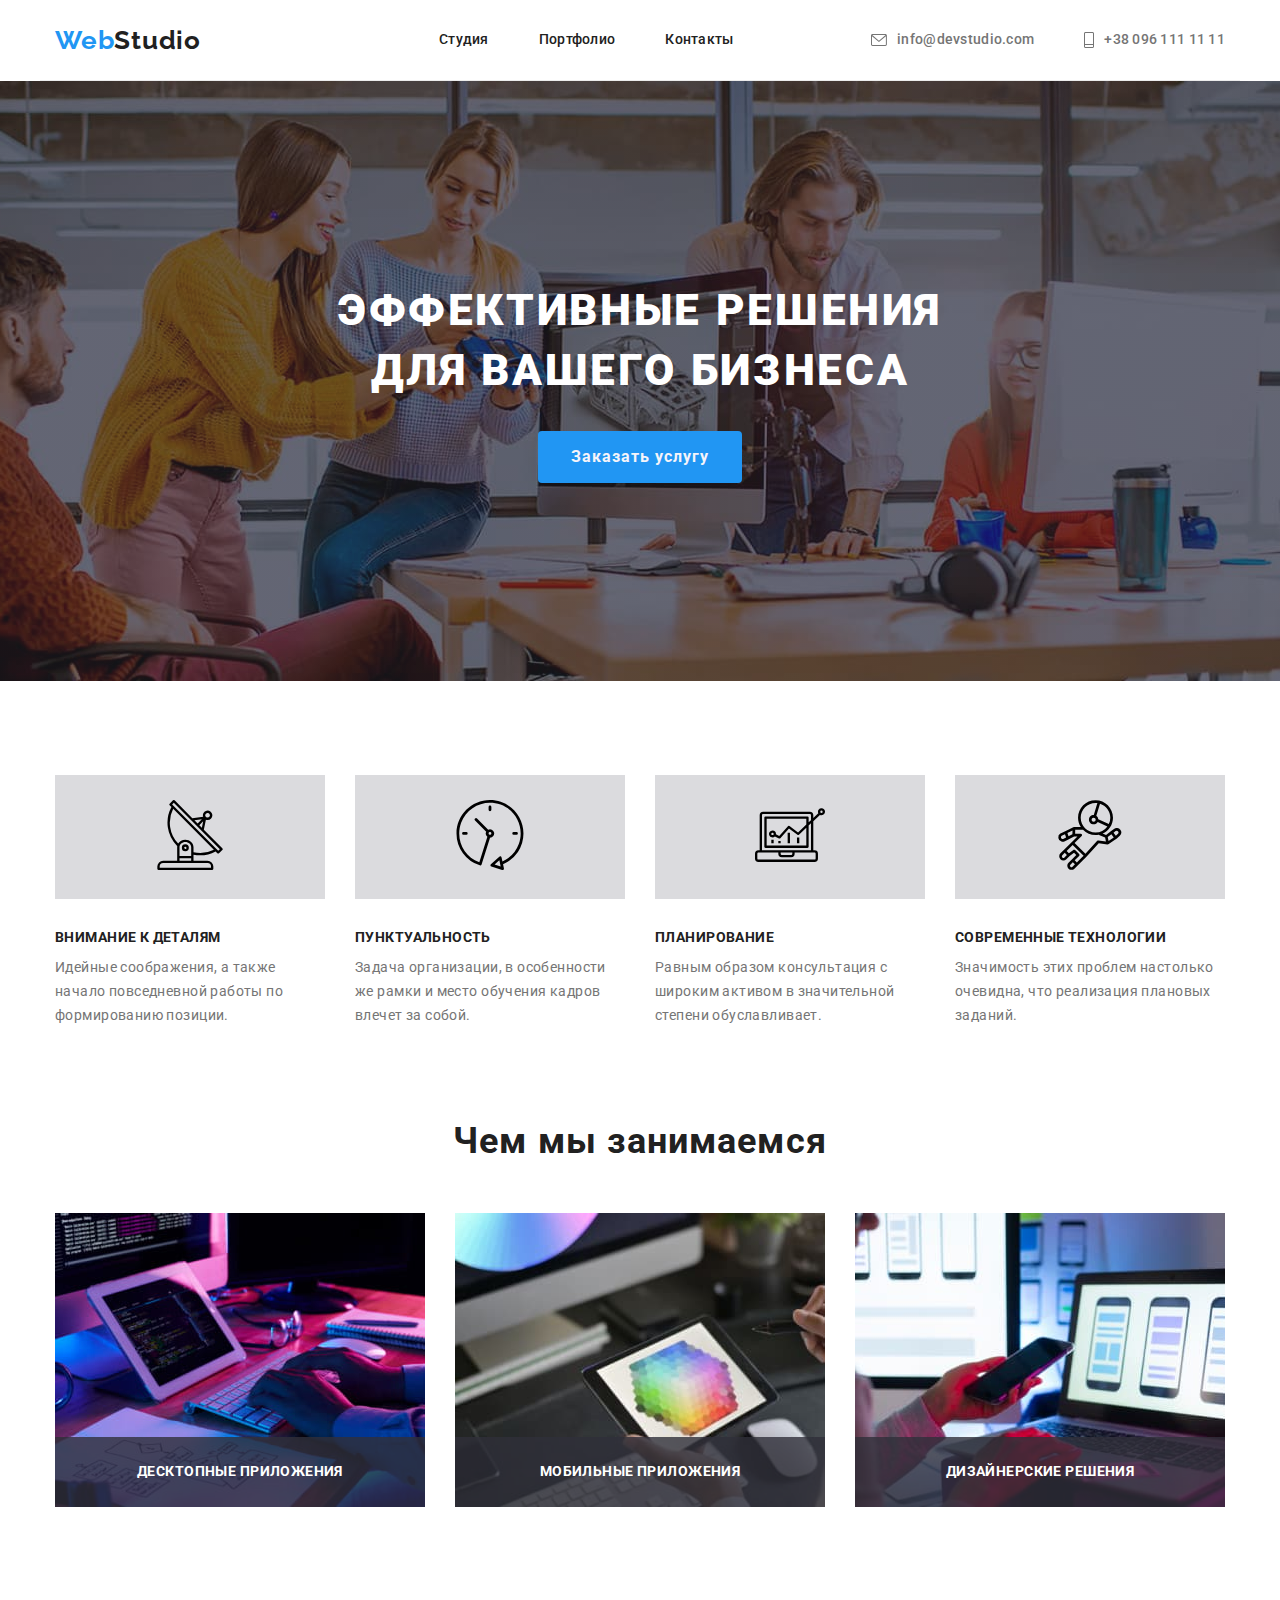
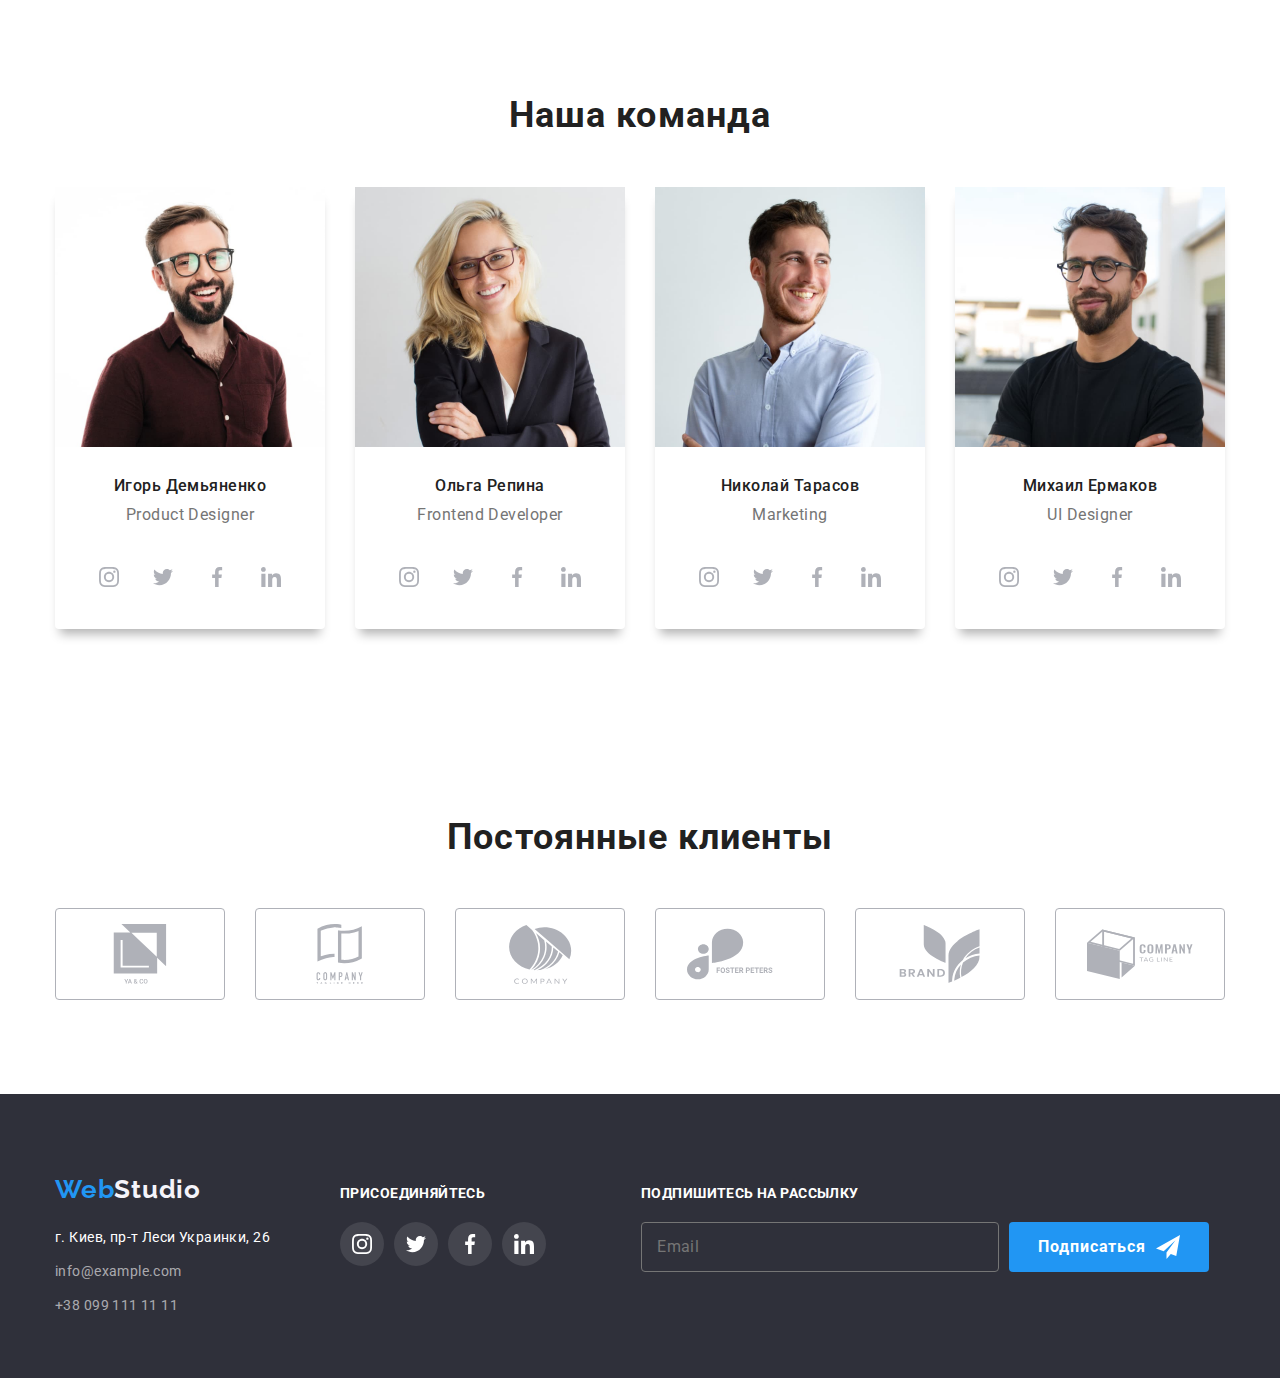
==== commit dcca2c7f: "without modal" ====
--- a/index.html
+++ b/index.html
@@ -358,8 +358,10 @@
            </div> 
          </section>
     </main>
+    <!-- ///////////////////////////////////FOOTER>>>>>>>>>>>>>>>>>>> -->
+
     <footer class="footer">
-      <div class="container footer-finish">
+      <div class="container footer-container">
         <div>
           <div class="webstudio">
           <a class="logotype" href="./index.html">
@@ -381,44 +383,44 @@
         </address>     
         </div>
         
-      <div class="join-info">
-        <p class="join-us"> ПРИСОЕДИНЯЙТЕСЬ</p>
-        <ul class="join-list">
-          <li class="join-item">
-            <a class="join-link" href="" aria-label="Instagram"> 
-            <svg class="join-icon" width="20" height="20"> 
+      <div class="join">
+        <p class="join__text"> ПРИСОЕДИНЯЙТЕСЬ</p>
+        <ul class="join__list">
+          <li class="join__item">
+            <a class="join__link" href="" aria-label="Instagram"> 
+            <svg class="join__icon" width="20" height="20"> 
                 <use href="./images/icon/sprite.svg#instagram"></use> 
             </svg> </a> 
           </li>
-          <li class="join-item">
-            <a class="join-link" href="" aria-label="Instagram"> 
-            <svg class="join-icon" width="20" height="20"> 
+          <li class="join__item">
+            <a class="join__link" href="" aria-label="Instagram"> 
+            <svg class="join__icon" width="20" height="20"> 
                 <use href="./images/icon/sprite.svg#twitter"></use> 
             </svg> </a> 
           </li>
-          <li class="join-item">
-            <a class="join-link" href="" aria-label="Instagram"> 
-            <svg class="join-icon" width="20" height="20"> 
+          <li class="join__item">
+            <a class="join__link" href="" aria-label="Instagram"> 
+            <svg class="join__icon" width="20" height="20"> 
                 <use href="./images/icon/sprite.svg#facebook"></use> 
             </svg> </a> 
           </li>
-          <li class="join-item">
-            <a class="join-link" href="" aria-label="Instagram"> 
-            <svg class="join-icon" width="20" height="20"> 
+          <li class="join__item">
+            <a class="join__link" href="" aria-label="Instagram"> 
+            <svg class="join__icon" width="20" height="20"> 
                 <use href="./images/icon/sprite.svg#linkedin"></use> 
             </svg> </a> 
           </li>
         </ul>
       </div>
       <div class="subscription">
-        <p class="subscribe-us">Подпишитесь на рассылку</p>
-        <form class="footer-form">
-          <label class="visually-hidden" for="email">Email</label>
-          <input class="email-input" type="email" name="email" id="email" placeholder="Email">
-          <button class="footer-button" type="submit">
-              <span class="footer-subscription">
+        <p class="subscription__text">Подпишитесь на рассылку</p>
+        <form class="subscription__form">
+          <label class="subscription__label visually-hidden" for="email">Email</label>
+          <input class="subscription__input" type="email" name="email" id="email" placeholder="Email">
+          <button class="subscription__button" type="submit">
+              <span class="subscription__word">
                 Подписаться
-                <svg class="icon-send" width="24" height="24"> 
+                <svg class="subscription__icon" width="24" height="24"> 
                   <use href="./images/icon/sprite.svg#send"></use> 
               </svg>
               </span>
@@ -428,7 +430,7 @@
     </div>
   </footer>
 
-<!-- модалка -->
+<!--<<<<<<<<<<<<<<< модалка >>>>>>>>>>>>>>>>>>>>>>>>>>>-->
       
       <div data-modal class="backdrop is-hidden">
         <div class="modal">
--- a/css/styles.css
+++ b/css/styles.css
@@ -68,15 +68,13 @@
     display: flex;
     align-items: center;
     justify-content: center;
+    border-bottom: 1px solid rgba(236, 236, 236, 1);
 } 
 .navigation{
     display: flex;
     align-items: center;
 }
-/* ??????? */
-.border-line{
-    border-bottom: 1px solid rgba(236, 236, 236, 1);
-}
+
 
 .navigation__logo{
 font-family: 'Raleway';
@@ -514,18 +512,18 @@
     fill: currentColor;
 }
 /* ....................PORTFOLIO................ */
-.button-list{
+.button__list{
     display: flex;
     justify-content: center;
 }
 
-.button-list .button-item:not(:last-child){
+.button__list .button__item:not(:last-child){
     margin-right: 10px;
 }
-.button-list{
+.button__list{
     list-style-type: none;
 }
-.button-list{
+.button__list{
     margin-bottom: 50px;
 }
 .btn:hover,
@@ -561,40 +559,40 @@
 
 
 /* ...............PICTURES................... */
-.card-link:focus .project-info,
-.card-link:hover .project-info {
+.card__link:focus .card__text,
+.card__link:hover .card__text {
 transform: translateY(0);
 }
- .image-list{
+ .card__list{
     display: flex;
     flex-wrap: wrap;
 }
-.image-list{
+.card__list{
 list-style-type: none;
 text-decoration: none;
 }
-.image-item{
+.card__item{
 margin-right: 30px;
 margin-bottom: 30px;
 }
-.image-item:nth-child(3n) {
+.card__item:nth-child(3n) {
  margin-right: 0;
  }
-.image-item:nth-last-child(-n + 3) {
+.card__item:nth-last-child(-n + 3) {
     margin-bottom: 0;
 }
-.image-item{
+.card__item{
     width: 370px;
     border: 1px solid #EEEEEE;
     transition:box-shadow 250ms cubic-bezier(0.4, 0, 0.2, 1);
 }
-.image-item:hover,
-.image-item:focus{
+.card__item:hover,
+.card__item:focus{
     box-shadow: 0px 1px 1px rgba(0, 0, 0, 0.12),
     0px 4px 4px rgba(0, 0, 0, 0.06),
     1px 4px 6px rgba(0, 0, 0, 0.16);
 }
-.image-name{
+.card__name{
 font-weight: 700;
 font-size: 18px;
 line-height: 2;
@@ -603,15 +601,15 @@
 padding-top: 20px;
 text-decoration: none;
 }
-.image-name{
+.card__name{
     padding-left: 24px;
     padding-right: 24px;
     margin-bottom: 10px;
 }
-.image-item .card-link{
+.card__item .card-link{
     text-decoration: none;
 }
-.type{
+.card__type{
 font-weight: 400;
 font-size: 16px;
 line-height: 1.87;
@@ -620,25 +618,25 @@
 padding-bottom: 20px;
 text-decoration: none;
 }
-.type{
+.card__type{
     padding-left: 24px;
     padding-right: 24px;
 }
-.image-item{
+.card__item{
     overflow: hidden;
 }
- .relative-thumb{
+ .card__layout{
     position: relative;
     overflow: hidden;
 }
- .project-info{
+ .card__text{
 font-weight: 400;
 font-size: 18px;
 line-height: 1.55;
 letter-spacing: 0.03em;
 color: var(--rare-white-text-color);
 } 
-.project-info{
+.card__text{ 
     content: "";
     position: absolute;
     display: flex;
@@ -651,12 +649,12 @@
     transform: translateY(100%);
     transition: transform 1500ms cubic-bezier(0.4, 0, 0.2, 1);
 }
-.image-item:hover .project-info,
-.image-item:focus .project-info{
+.card__item:hover .project-info,
+.card__item:focus .project-info{
     transform: translateY( 0);
 } 
-/* ................................FOOTER .............*/
-.container  .footer-finish{
+/* .................../////.............FOOTER .........///////....*/
+.container  .footer-container{
 max-width: 1600px;
 }
 .webstudio{
@@ -709,16 +707,17 @@
     text-decoration: none;
 }
 
-.footer-finish{
+.footer-container{
     display: flex;
     align-items: baseline;
 }
-.join-info{
+/* <<<<<<<<<<<<<<JOIN>>>>>>>>>>>>>>>>>>>> */
+.join{
     display: block;
     margin-left: 70px;
 }
 
-.join-us{
+.join__text{
     font-style: normal;
     font-weight: 700;
     font-size: 14px;
@@ -728,14 +727,14 @@
     color: var(--rare-white-text-color);
     margin-bottom: 20px;
     }
-.join-list{
+.join__list{
 display: flex;
 justify-content: center;
 }
-.join-item:not(:last-child) {
+.join__item:not(:last-child) {
     margin-right: 10px;
   }
-.join-link{
+.join__link{
 fill: #ffffff;
 width: 44px;
 height: 44px;
@@ -746,15 +745,15 @@
  align-items: center;
  transition: background-color 250ms cubic-bezier(0.4, 0, 0.2, 1);
 }
-.join-link:hover,
-.join-link:focus{
+.join__link:hover,
+.join__link:focus{
     background-color: var(--button-background-color);
 }
 .subscription{
     display: block;
     margin-left: 95px;
 }
-.subscribe-us{
+.subscription__text{
     font-style: normal;
 font-weight: 700;
 font-size: 14px;
@@ -764,12 +763,12 @@
 color: var(--rare-white-text-color);
 margin-bottom: 20px;
 }
-.footer-form{
+.subscription__form{
     display: flex;
     justify-content: center;
     align-items: center;
 }
-.email-input{
+.subscription__input{
     width: 358px;
     height: 50px;
     margin-right: 10px;
@@ -783,7 +782,7 @@
     border-color 250ms cubic-bezier(0.4, 0, 0.2, 1);
 
 }
-.email-input::placeholder{
+.subscription__input::placeholder{
     font-style: normal;
 font-weight: 400;
 font-size: 16px;
@@ -791,15 +790,15 @@
 letter-spacing: 0.03em;
 color: var(--secondary-text-color);
 }
-.email-input:hover,
-.email-input:focus{
+.subscription__input:hover,
+.subscription__input:focus{
     box-shadow: 0px 1px 1px rgba(0, 0, 0, 0.12),
     0px 4px 4px rgba(0, 0, 0, 0.06),
     1px 4px 6px rgba(0, 0, 0, 0.16);
     border-color: var(--button-color);
 }
 
-.footer-button{
+.subscription__button{
     display: flex;
     align-items: center;
     justify-content: center;
@@ -810,16 +809,16 @@
     border: transparent;
     transition:box-shadow 250ms cubic-bezier(0.4, 0, 0.2, 1);
 }
-.footer-button:hover,
-.footer-button:focus{
+.subscription__button:hover,
+.subscription__button:focus{
     box-shadow: 0px 1px 1px rgba(0, 0, 0, 0.12),
     0px 4px 4px rgba(0, 0, 0, 0.06),
     1px 4px 6px rgba(0, 0, 0, 0.16);
 }
-.footer-button{
+.subscription__button{
     cursor: pointer;
 }
-.footer-subscription{
+.subscription__word{
 font-weight: 700;
 font-size: 16px;
 line-height: 1.87;
@@ -830,10 +829,10 @@
 justify-content: center;
 }
 
-.icon-send{
+.subscription__icon{
     margin-left: 10px;
 }
-/* -----модалка----- */
+/* ----/////////////////////////////-модалка----- */
 
 .backdrop.is-hidden {
     opacity: 0;
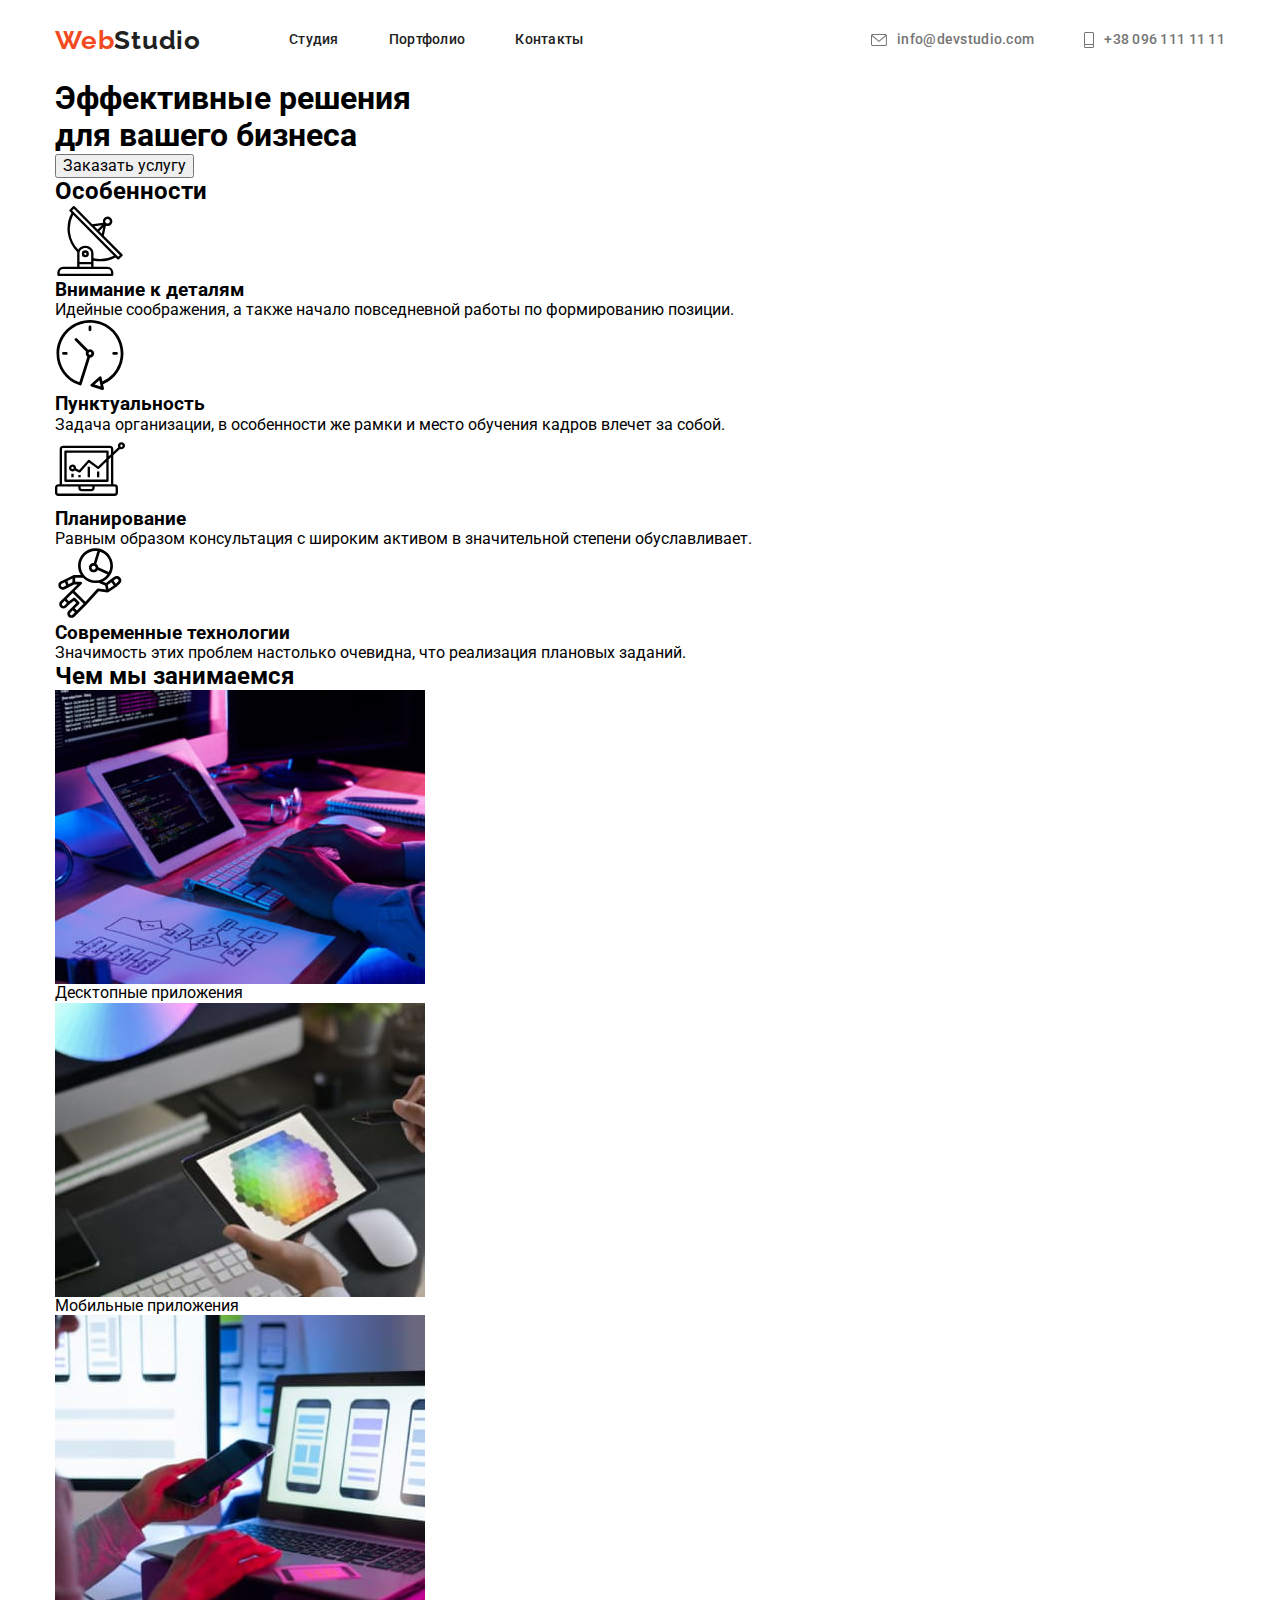
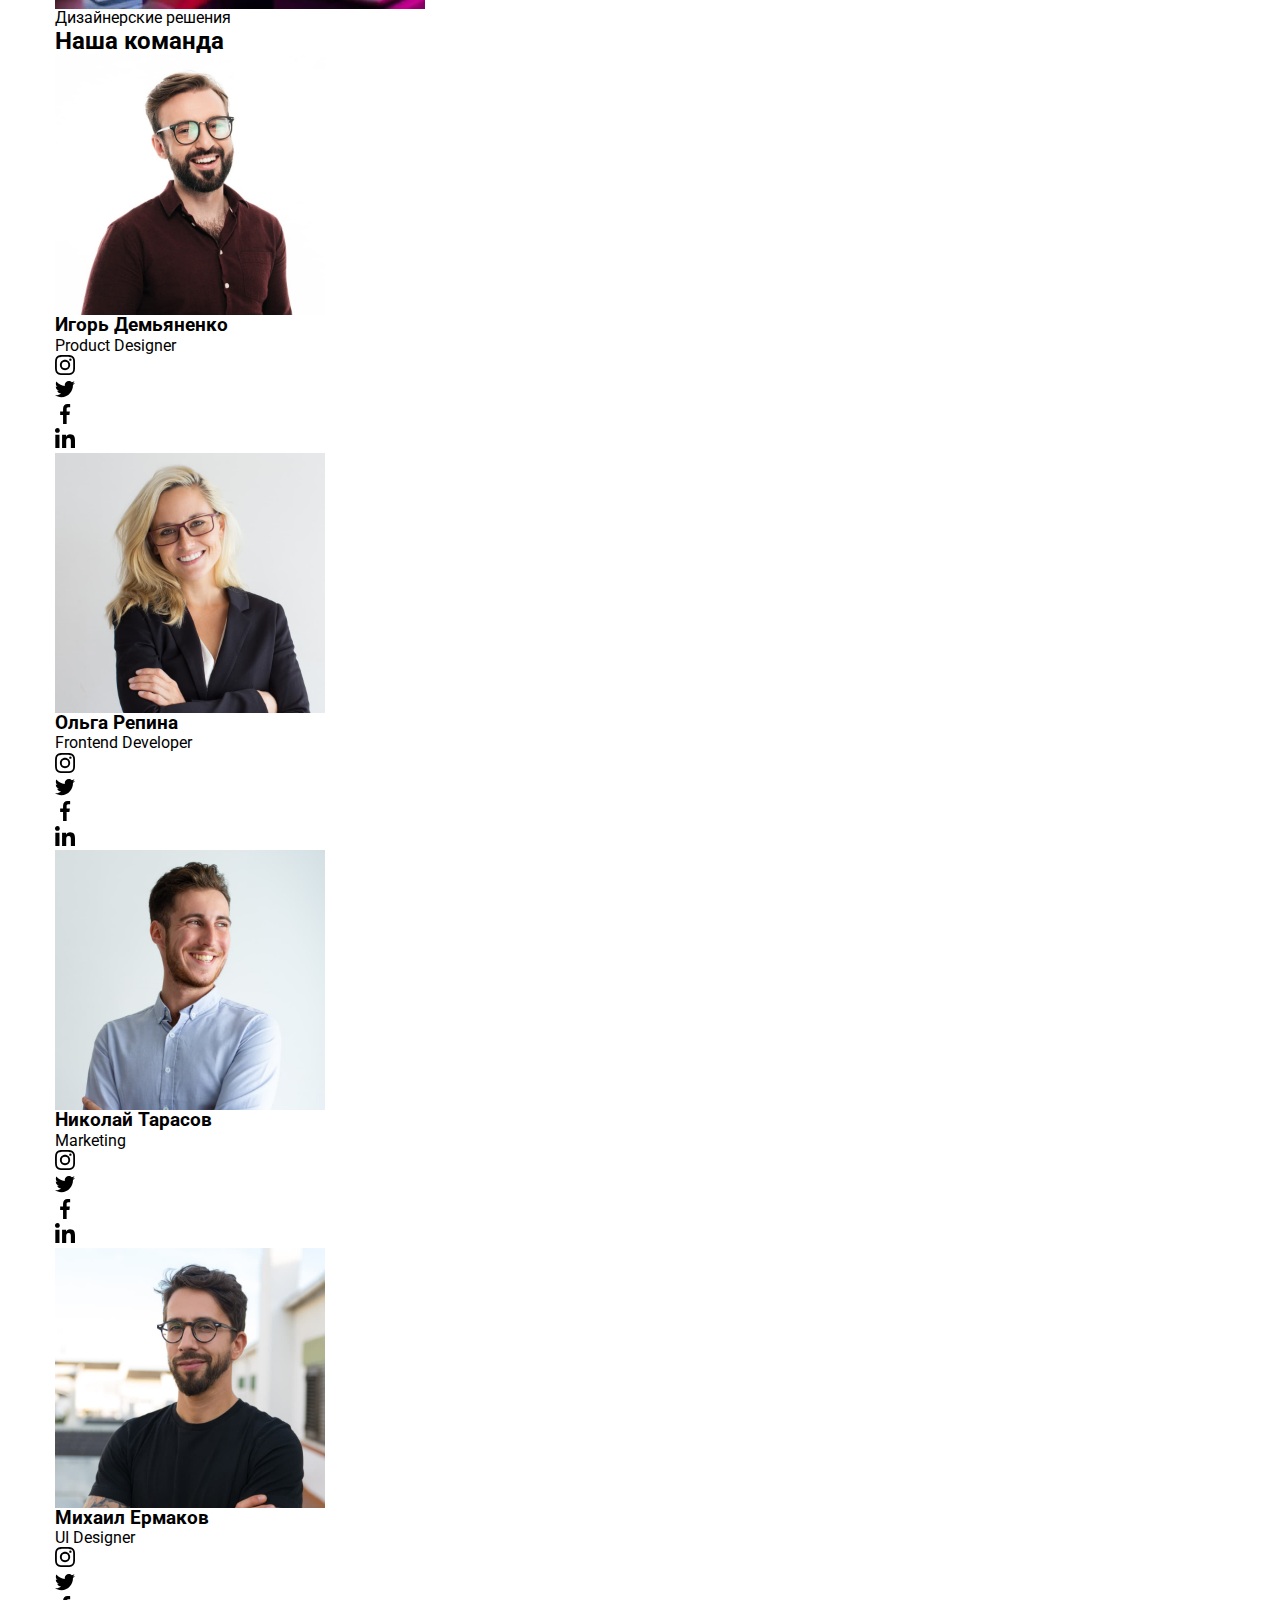
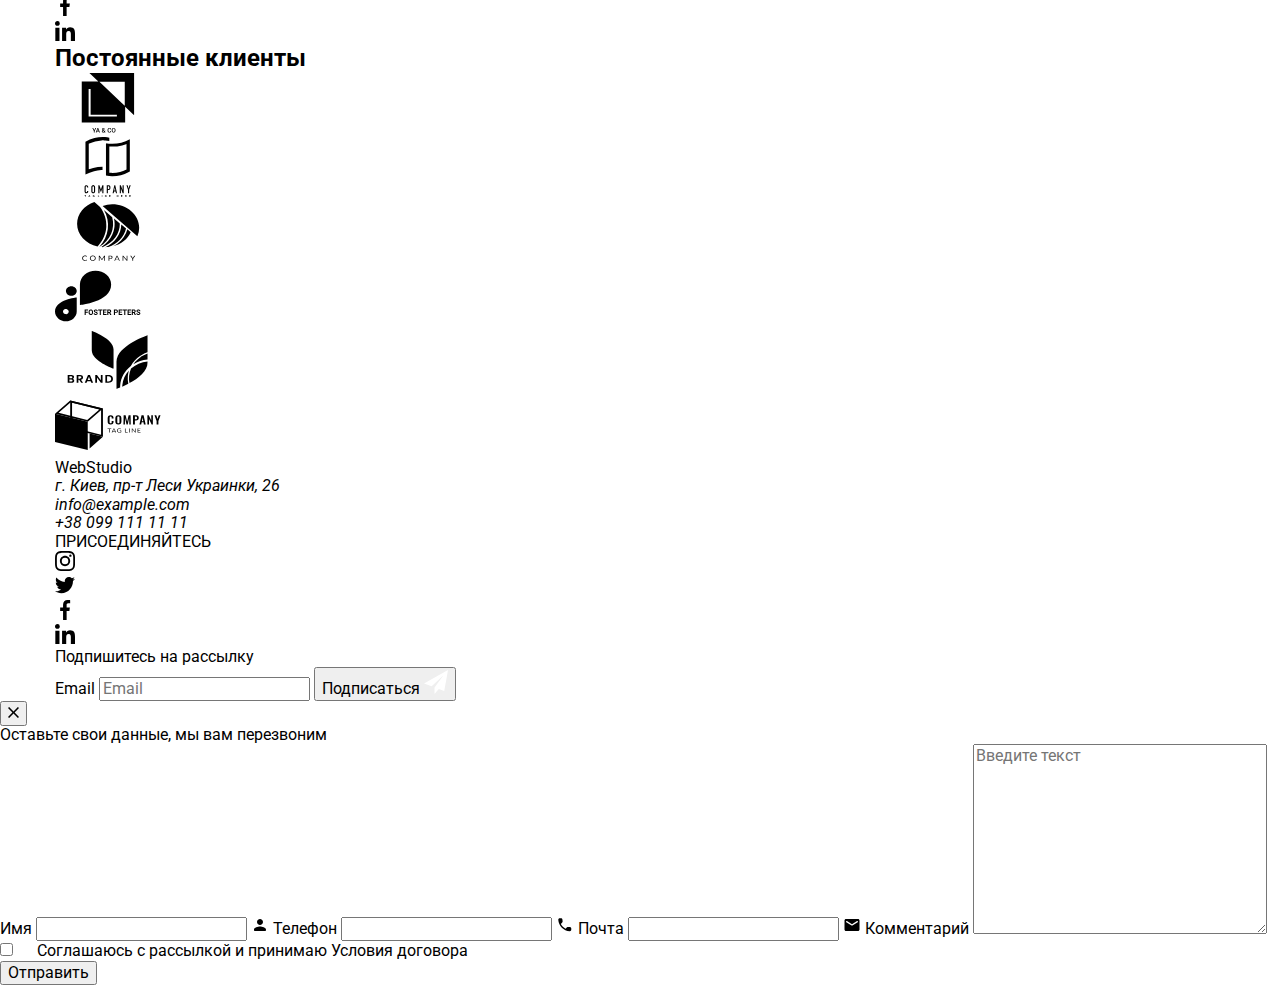
==== commit d46c8f5c: "header edited" ====
--- a/index.html
+++ b/index.html
@@ -9,13 +9,13 @@
 <link rel="preconnect" href="https://fonts.gstatic.com" crossorigin>
 <link href="https://fonts.googleapis.com/css2?family=Raleway:wght@700&family=Roboto:wght@400;500;700;900&display=swap" rel="stylesheet">
 <link rel="stylesheet" href="https://cdnjs.cloudflare.com/ajax/libs/modern-normalize/1.1.0/modern-normalize.min.css">
-<link rel="stylesheet" href="./css/styles.css">
+<link rel="stylesheet" href="./css/main.min.css">
 
   </head>
   <body>
       <!-- <!-............................................NAVIGATION................................-> -->
-    <header class="headline">
-      <div class="container headline-container">
+    <header class="header">
+      <div class="container header__container">
         <nav class="navigation">
           <a class="navigation__logo" href="./index.html">
             <span class="navigation__logo accent">Web</span><span class="navigation__logo basic">Studio</span>
@@ -31,7 +31,8 @@
               <a class="navigation__link" href="Контакты">Контакты</a>
             </li>
           </ul>
-        </nav>  
+        </nav>
+        <div class="address">
           <ul class="address__list ">
             <li class="address__item">
               <a class="address__link" href="mailto:info@devstudio.com">
@@ -47,14 +48,16 @@
               </svg> +38 096 111 11 11
             </a>
              </li>
-          </ul>   
+          </ul> 
+        </div>  
+            
       </div>
       
     </header>
     <main>
       <!-- ...................................................MAIN.......................... -->
       <section class="hero">
-        <div class="container hero-container">
+        <div class="container hero__container">
           <h1 class="hero__header"> Эффективные решения <br> для вашего бизнеса</h1>
           <button data-modal-open class="hero__button" type="button" data-modal-open>Заказать услугу</button>
         </div>
@@ -62,7 +65,7 @@
       
       <!-- ..........................................FEATURES.................................. -->
       <section class=" feature section">
-        <div class="container feature-container">
+        <div class="container feature__container">
           <h2 class="feature__header visually-hidden">Особенности</h2>
           <ul class="feature__list ">
              <li class="feature__item"> 
@@ -116,8 +119,8 @@
         
       <!-- .....................................WHAT....... WE.....DO........... -->
          <section class="design section">
-           <div class="container design-container">
-            <h2 class="design__header header"> Чем мы занимаемся</h2>
+           <div class="container design__container">
+            <h2 class="design__heading heading"> Чем мы занимаемся</h2>
             <ul class="design__list">
               <li class="design__item">
                <img class="design__img" src="./images/img.jpg" alt="написание кода" width="370" height="294">
@@ -142,8 +145,8 @@
          </section>
          <!-- ...................................TEAM.........................-->
          <section class="team section">
-           <div class="container team-container">
-            <h2 class="team__header header">Наша команда</h2>
+           <div class="container team__container">
+            <h2 class="team__heading heading">Наша команда</h2>
             <ul class="team__list">
                 <li class="team__item">
                    <img class="team__img" src="./images/img (2).jpg" alt="Фото" width="270" height="260">
@@ -309,8 +312,8 @@
          </section>
          <!-- ..........................CLIENTS.............................. -->
          <section  class=" clients section">
-           <div class="container clients-container">
-            <h2 class="clients__header header">Постоянные клиенты</h2>
+           <div class="container clients__container">
+            <h2 class="clients__heading heading">Постоянные клиенты</h2>
             <ul class="clients__list ">
               <li class="clients__item">
                   <a class="clients__link" href="">
@@ -361,7 +364,7 @@
     <!-- ///////////////////////////////////FOOTER>>>>>>>>>>>>>>>>>>> -->
 
     <footer class="footer">
-      <div class="container footer-container">
+      <div class="container footer__container">
         <div>
           <div class="webstudio">
           <a class="logotype" href="./index.html">
--- a/css/main.min.css
+++ b/css/main.min.css
@@ -0,0 +1,2 @@
+html{-webkit-box-sizing:border-box;box-sizing:border-box}*,*::after,*::before{-webkit-box-sizing:inherit;box-sizing:inherit}body{font-family:Roboto, sans-serif}h1,h2,h3,h4,h5,h6,p{margin:0}ul{margin:0;padding:0;list-style:none;text-decoration:none}a{text-decoration:none;color:inherit}img{display:block;max-width:100%;height:auto}:root{--main-color:#212121;--secondary-color:#757575;--main-background-color:#F5F4FA;--secondary-background-color:#2F303A;--accent-color: #f34b21;--text-color: #FFFFFF;--contacts-text-color: rgba(255, 255, 255, 0.6);--layout-color: rgba(243, 86, 33, 0.9)}.container{width:1200px;padding-left:15px;padding-right:15px;margin:0 auto}.header__container{display:-webkit-box;display:-ms-flexbox;display:flex;-webkit-box-align:center;-ms-flex-align:center;align-items:center;-webkit-box-pack:center;-ms-flex-pack:center;justify-content:center;border-bottom:-1px solid #ececec}.navigation{display:-webkit-box;display:-ms-flexbox;display:flex;-webkit-box-align:center;-ms-flex-align:center;align-items:center}.navigation__logo{font-family:'Raleway';font-style:normal;font-weight:700;font-size:26px;line-height:1.19;letter-spacing:0.03em;text-decoration:none}.navigation__logo.accent{color:var(--accent-color)}.navigation__logo.basic{color:var(--main-color)}.navigation__link{color:var(--main-color);text-decoration:none;-webkit-transition:color 250ms cubic-bezier(0.4, 0, 0.2, 1);transition:color 250ms cubic-bezier(0.4, 0, 0.2, 1)}.navigation__link:hover,.navigation__link:focus,.navigation__link:active{background-color:transparent;color:var(--accent-color)}.navigation__link{cursor:pointer;text-decoration:none}.navigation__link{padding-top:32px;padding-bottom:32px;position:relative}.navigation__link::after{position:absolute;content:"";display:block;width:100%;height:5px;background-color:var(--accent-color);left:0;bottom:0;border-radius:2px;opacity:0;-webkit-transition:opacity 250ms cubic-bezier(0.4, 0, 0.2, 1);transition:opacity 250ms cubic-bezier(0.4, 0, 0.2, 1)}.navigation__link:hover::after{opacity:1}.navigation__list{display:-webkit-box;display:-ms-flexbox;display:flex;margin-left:88px}.navigation__item{font-weight:500;font-size:14px;line-height:1.14;letter-spacing:0.02em;text-decoration:none;list-style-type:none;color:var(--main-color);background-color:transparent}.navigation__item:not(:last-child){margin-right:50px}.navigation__link{display:-webkit-box;display:-ms-flexbox;display:flex;-webkit-box-align:center;-ms-flex-align:center;align-items:center}.address{display:-webkit-box;display:-ms-flexbox;display:flex;-webkit-box-align:center;-ms-flex-align:center;align-items:center;margin-left:auto}.address__list{margin-left:auto;display:-webkit-box;display:-ms-flexbox;display:flex;-webkit-box-align:center;-ms-flex-align:center;align-items:center;color:var(--secondary-color);font-weight:500;font-size:14px;line-height:1.14;letter-spacing:0.02em;text-decoration:none;list-style-type:none}.address__item:not(:last-child){margin-right:50px}.address__link{display:-webkit-box;display:-ms-flexbox;display:flex;padding-top:32px;padding-bottom:32px;-webkit-box-align:center;-ms-flex-align:center;align-items:center;-webkit-transition:color 250ms cubic-bezier(0.4, 0, 0.2, 1);transition:color 250ms cubic-bezier(0.4, 0, 0.2, 1);list-style-type:none;color:var(--secondary-color);text-decoration:none}.address__link:hover,.address__link:focus,.address__link:active{background-color:transparent;color:var(--accent-color)}.address__link{cursor:pointer}.address__icon{margin-right:10px;fill:currentColor;-webkit-transition:color 250ms cubic-bezier(0.4, 0, 0.2, 1);transition:color 250ms cubic-bezier(0.4, 0, 0.2, 1)}.address__icon:hover,.address__icon:focus{color:var(--accent-color)}
+/*# sourceMappingURL=main.min.css.map */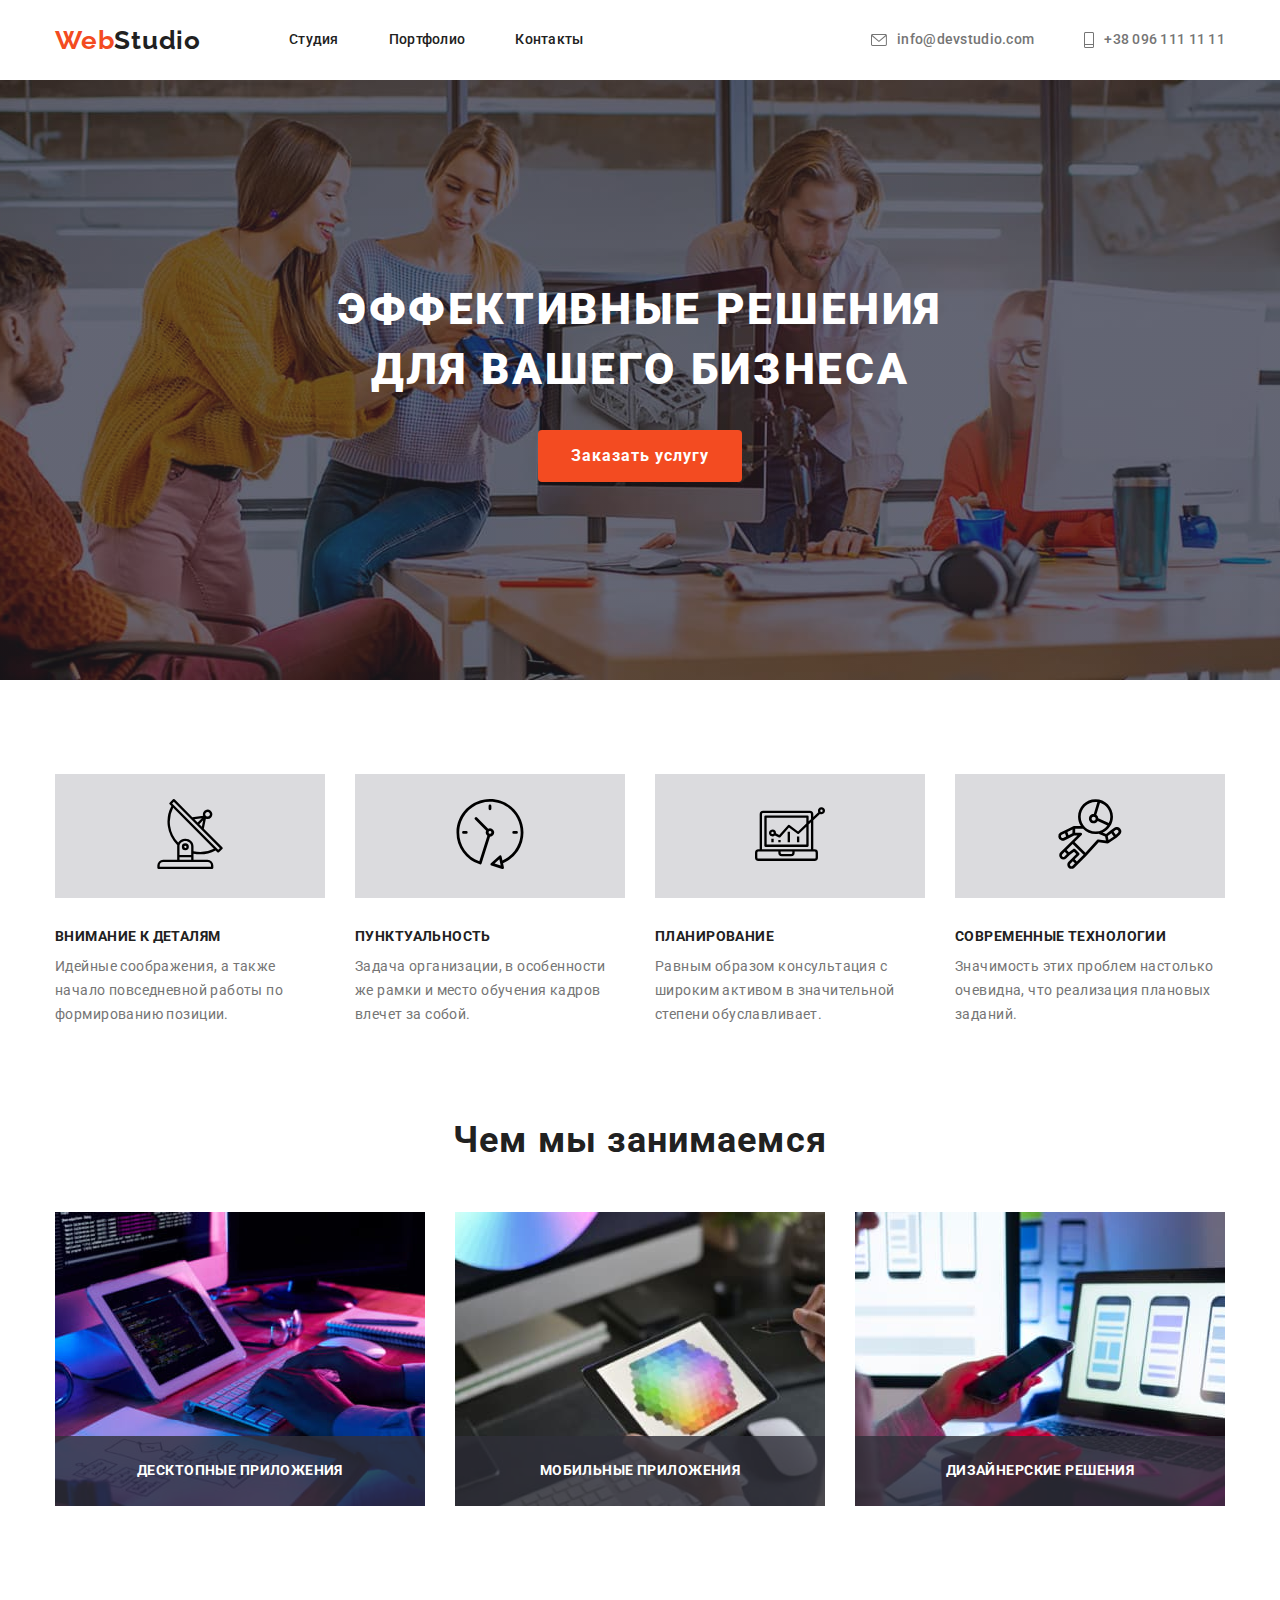
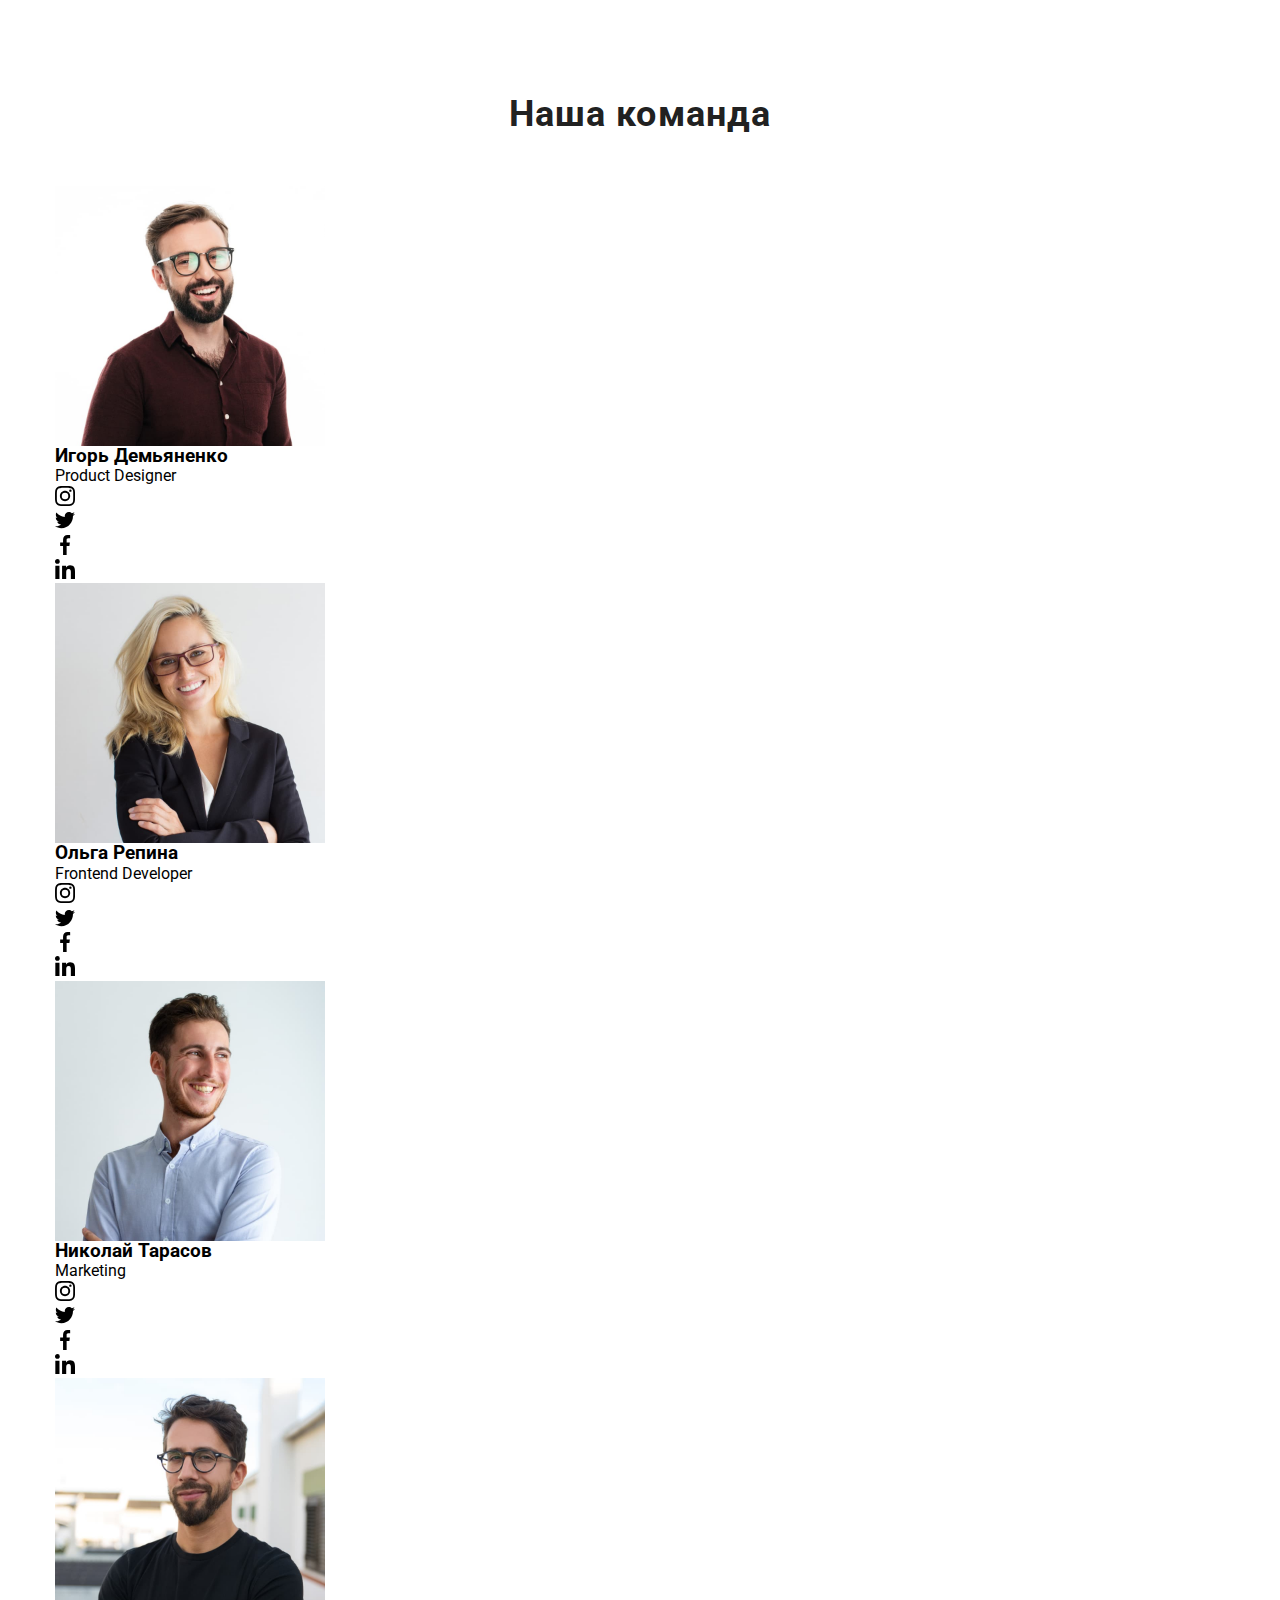
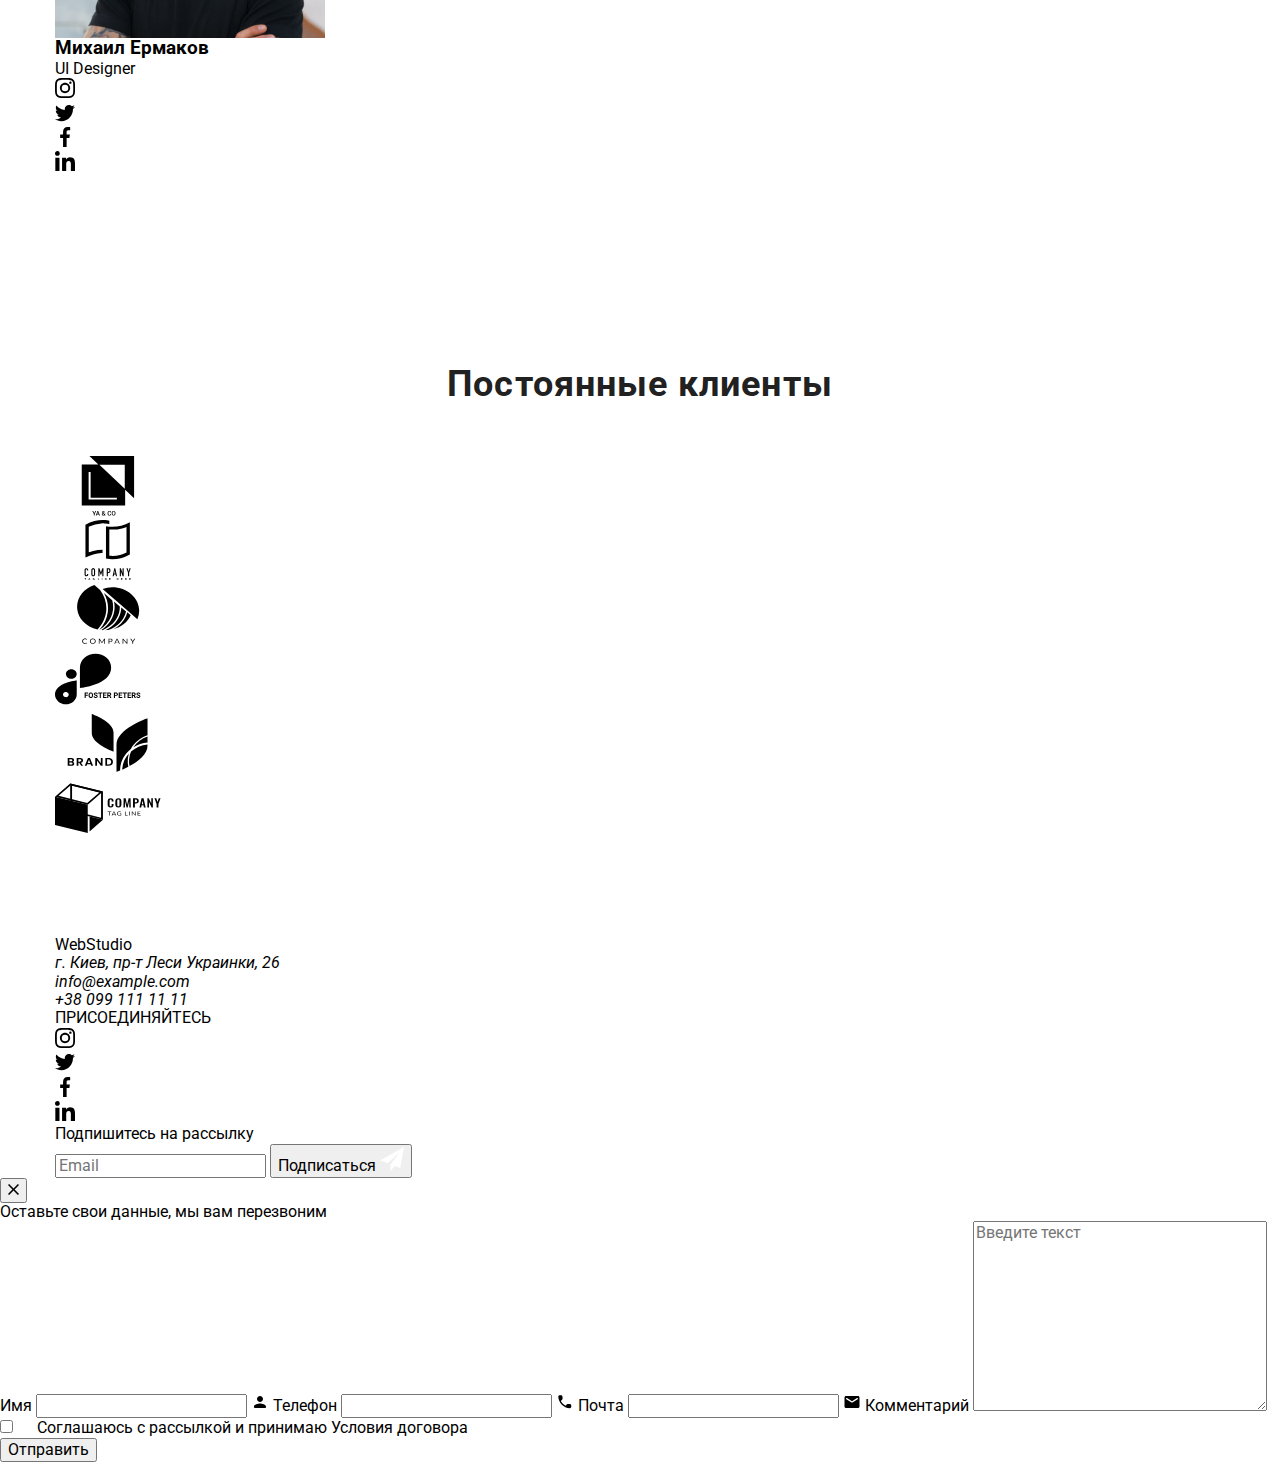
==== commit f466d449: "design and features" ====
--- a/index.html
+++ b/index.html
@@ -69,7 +69,7 @@
           <h2 class="feature__header visually-hidden">Особенности</h2>
           <ul class="feature__list ">
              <li class="feature__item"> 
-               <div class="feature__background-icon">
+               <div class="feature__background">
                   <svg class="feature__icon" width="70" height="70">
                 <use href="./images/icon/sprite.svg#antenna"></use>
                   </svg>
@@ -80,7 +80,7 @@
                 </p>
              </li>
              <li class="feature__item"> 
-               <div class="feature__background-icon"> 
+               <div class="feature__background"> 
                  <svg class="feature__icon" width="70" height="70">
                 <use href="./images/icon/sprite.svg#clock"></use>
                  </svg>
@@ -91,7 +91,7 @@
               </p>
              </li>
              <li class="feature__item"> 
-               <div class="feature__background-icon"> 
+               <div class="feature__background"> 
                  <svg class="feature__icon" width="70" height="70">
                 <use href="./images/icon/sprite.svg#computer"></use>
                  </svg>
@@ -103,7 +103,7 @@
               </p>
            </li>
            <li class="feature__item"> 
-             <div class="feature__background-icon"> 
+             <div class="feature__background"> 
                <svg class="feature__icon" width="70" height="70">
               <use href="./images/icon/sprite.svg#space"></use>
               </svg>
--- a/css/main.min.css
+++ b/css/main.min.css
@@ -1,2 +1,2 @@
-html{-webkit-box-sizing:border-box;box-sizing:border-box}*,*::after,*::before{-webkit-box-sizing:inherit;box-sizing:inherit}body{font-family:Roboto, sans-serif}h1,h2,h3,h4,h5,h6,p{margin:0}ul{margin:0;padding:0;list-style:none;text-decoration:none}a{text-decoration:none;color:inherit}img{display:block;max-width:100%;height:auto}:root{--main-color:#212121;--secondary-color:#757575;--main-background-color:#F5F4FA;--secondary-background-color:#2F303A;--accent-color: #f34b21;--text-color: #FFFFFF;--contacts-text-color: rgba(255, 255, 255, 0.6);--layout-color: rgba(243, 86, 33, 0.9)}.container{width:1200px;padding-left:15px;padding-right:15px;margin:0 auto}.header__container{display:-webkit-box;display:-ms-flexbox;display:flex;-webkit-box-align:center;-ms-flex-align:center;align-items:center;-webkit-box-pack:center;-ms-flex-pack:center;justify-content:center;border-bottom:-1px solid #ececec}.navigation{display:-webkit-box;display:-ms-flexbox;display:flex;-webkit-box-align:center;-ms-flex-align:center;align-items:center}.navigation__logo{font-family:'Raleway';font-style:normal;font-weight:700;font-size:26px;line-height:1.19;letter-spacing:0.03em;text-decoration:none}.navigation__logo.accent{color:var(--accent-color)}.navigation__logo.basic{color:var(--main-color)}.navigation__link{color:var(--main-color);text-decoration:none;-webkit-transition:color 250ms cubic-bezier(0.4, 0, 0.2, 1);transition:color 250ms cubic-bezier(0.4, 0, 0.2, 1)}.navigation__link:hover,.navigation__link:focus,.navigation__link:active{background-color:transparent;color:var(--accent-color)}.navigation__link{cursor:pointer;text-decoration:none}.navigation__link{padding-top:32px;padding-bottom:32px;position:relative}.navigation__link::after{position:absolute;content:"";display:block;width:100%;height:5px;background-color:var(--accent-color);left:0;bottom:0;border-radius:2px;opacity:0;-webkit-transition:opacity 250ms cubic-bezier(0.4, 0, 0.2, 1);transition:opacity 250ms cubic-bezier(0.4, 0, 0.2, 1)}.navigation__link:hover::after{opacity:1}.navigation__list{display:-webkit-box;display:-ms-flexbox;display:flex;margin-left:88px}.navigation__item{font-weight:500;font-size:14px;line-height:1.14;letter-spacing:0.02em;text-decoration:none;list-style-type:none;color:var(--main-color);background-color:transparent}.navigation__item:not(:last-child){margin-right:50px}.navigation__link{display:-webkit-box;display:-ms-flexbox;display:flex;-webkit-box-align:center;-ms-flex-align:center;align-items:center}.address{display:-webkit-box;display:-ms-flexbox;display:flex;-webkit-box-align:center;-ms-flex-align:center;align-items:center;margin-left:auto}.address__list{margin-left:auto;display:-webkit-box;display:-ms-flexbox;display:flex;-webkit-box-align:center;-ms-flex-align:center;align-items:center;color:var(--secondary-color);font-weight:500;font-size:14px;line-height:1.14;letter-spacing:0.02em;text-decoration:none;list-style-type:none}.address__item:not(:last-child){margin-right:50px}.address__link{display:-webkit-box;display:-ms-flexbox;display:flex;padding-top:32px;padding-bottom:32px;-webkit-box-align:center;-ms-flex-align:center;align-items:center;-webkit-transition:color 250ms cubic-bezier(0.4, 0, 0.2, 1);transition:color 250ms cubic-bezier(0.4, 0, 0.2, 1);list-style-type:none;color:var(--secondary-color);text-decoration:none}.address__link:hover,.address__link:focus,.address__link:active{background-color:transparent;color:var(--accent-color)}.address__link{cursor:pointer}.address__icon{margin-right:10px;fill:currentColor;-webkit-transition:color 250ms cubic-bezier(0.4, 0, 0.2, 1);transition:color 250ms cubic-bezier(0.4, 0, 0.2, 1)}.address__icon:hover,.address__icon:focus{color:var(--accent-color)}
+html{-webkit-box-sizing:border-box;box-sizing:border-box}*,*::after,*::before{-webkit-box-sizing:inherit;box-sizing:inherit}body{font-family:Roboto, sans-serif}h1,h2,h3,h4,h5,h6,p{margin:0}ul{margin:0;padding:0;list-style:none;text-decoration:none}a{text-decoration:none;color:inherit}img{display:block;max-width:100%;height:auto}:root{--main-color:#212121;--secondary-color:#757575;--main-background-color:#F5F4FA;--secondary-background-color:#2F303A;--accent-color: #f34b21;--text-color: #FFFFFF;--contacts-text-color: rgba(255, 255, 255, 0.6);--layout-color: rgba(243, 86, 33, 0.9)}.container{width:1200px;padding-left:15px;padding-right:15px;margin:0 auto}.header__container{display:-webkit-box;display:-ms-flexbox;display:flex;-webkit-box-align:center;-ms-flex-align:center;align-items:center;-webkit-box-pack:center;-ms-flex-pack:center;justify-content:center;border-bottom:-1px solid #ececec}.navigation{display:-webkit-box;display:-ms-flexbox;display:flex;-webkit-box-align:center;-ms-flex-align:center;align-items:center}.navigation__logo{font-family:'Raleway';font-style:normal;font-weight:700;font-size:26px;line-height:1.19;letter-spacing:0.03em;text-decoration:none}.navigation__logo.accent{color:var(--accent-color)}.navigation__logo.basic{color:var(--main-color)}.navigation__link{color:var(--main-color);text-decoration:none;-webkit-transition:color 250ms cubic-bezier(0.4, 0, 0.2, 1);transition:color 250ms cubic-bezier(0.4, 0, 0.2, 1)}.navigation__link:hover,.navigation__link:focus,.navigation__link:active{background-color:transparent;color:var(--accent-color)}.navigation__link{cursor:pointer;text-decoration:none}.navigation__link{padding-top:32px;padding-bottom:32px;position:relative}.navigation__link::after{position:absolute;content:"";display:block;width:100%;height:5px;background-color:var(--accent-color);left:0;bottom:0;border-radius:2px;opacity:0;-webkit-transition:opacity 250ms cubic-bezier(0.4, 0, 0.2, 1);transition:opacity 250ms cubic-bezier(0.4, 0, 0.2, 1)}.navigation__link:hover::after{opacity:1}.navigation__list{display:-webkit-box;display:-ms-flexbox;display:flex;margin-left:88px}.navigation__item{font-weight:500;font-size:14px;line-height:1.14;letter-spacing:0.02em;text-decoration:none;list-style-type:none;color:var(--main-color);background-color:transparent}.navigation__item:not(:last-child){margin-right:50px}.navigation__link{display:-webkit-box;display:-ms-flexbox;display:flex;-webkit-box-align:center;-ms-flex-align:center;align-items:center}.address{display:-webkit-box;display:-ms-flexbox;display:flex;-webkit-box-align:center;-ms-flex-align:center;align-items:center;margin-left:auto}.address__list{margin-left:auto;display:-webkit-box;display:-ms-flexbox;display:flex;-webkit-box-align:center;-ms-flex-align:center;align-items:center;color:var(--secondary-color);font-weight:500;font-size:14px;line-height:1.14;letter-spacing:0.02em;text-decoration:none;list-style-type:none}.address__item:not(:last-child){margin-right:50px}.address__link{display:-webkit-box;display:-ms-flexbox;display:flex;padding-top:32px;padding-bottom:32px;-webkit-box-align:center;-ms-flex-align:center;align-items:center;-webkit-transition:color 250ms cubic-bezier(0.4, 0, 0.2, 1);transition:color 250ms cubic-bezier(0.4, 0, 0.2, 1);list-style-type:none;color:var(--secondary-color);text-decoration:none}.address__link:hover,.address__link:focus,.address__link:active{background-color:transparent;color:var(--accent-color)}.address__link{cursor:pointer}.address__icon{margin-right:10px;fill:currentColor;-webkit-transition:color 250ms cubic-bezier(0.4, 0, 0.2, 1);transition:color 250ms cubic-bezier(0.4, 0, 0.2, 1)}.address__icon:hover,.address__icon:focus{color:var(--accent-color)}.hero{background-image:-webkit-gradient(linear, left top, right top, from(rgba(47,48,58,0.4)), to(rgba(47,48,58,0.4))),url("../images/hero.jpg");background-image:linear-gradient(to right, rgba(47,48,58,0.4), rgba(47,48,58,0.4)),url("../images/hero.jpg");background-repeat:no-repeat;background-position:center;background-size:cover;text-align:center;padding-top:200px;padding-bottom:200px;max-width:1600px;height:600px;margin-left:auto;margin-right:auto}.hero__header{color:var(--text-color);font-weight:900;font-size:44px;line-height:1.36;text-align:center;letter-spacing:0.06em;text-transform:uppercase;padding-bottom:30px}.hero__button{border-radius:4px;padding:10px 32px;border:1px solid transparent;-webkit-box-align:center;-ms-flex-align:center;align-items:center;text-align:center;font-weight:700;font-size:16px;line-height:1.87;letter-spacing:0.06em;color:var(--text-color);background-color:var(--accent-color);-webkit-transition:color 250ms cubic-bezier(0.4, 0, 0.2, 1);transition:color 250ms cubic-bezier(0.4, 0, 0.2, 1)}.hero__button:hover,.hero__button:focus,.hero__button:active{background:var(--accent-color);color:var(--text-color)}.hero__button{cursor:pointer}.section{padding-top:94px;padding-bottom:94px}.heading{font-weight:700;font-size:36px;line-height:1.16;text-align:center;letter-spacing:0.03em;color:var(--main-color);margin-bottom:50px}.visually-hidden{position:absolute;width:1px;height:1px;margin:-1px;border:0;padding:0;white-space:nowrap;-webkit-clip-path:inset(100%);clip-path:inset(100%);clip:rect(0 0 0 0);overflow:hidden}.feature__list{display:-webkit-box;display:-ms-flexbox;display:flex}.feature__item{width:270px;list-style-type:none;text-decoration:none}.feature__item:not(:last-child){margin-right:30px}.feature__name{font-weight:700;font-size:14px;line-height:1.16;letter-spacing:0.03em;text-transform:uppercase;color:var(--main-color);margin-bottom:10px}.feature__description{font-weight:400;font-size:14px;line-height:1.71;letter-spacing:0.03em;color:var(--secondary-color)}.feature__background{padding:25px 100px;-webkit-box-pack:center;-ms-flex-pack:center;justify-content:center;-webkit-box-align:center;-ms-flex-align:center;align-items:center;margin-bottom:30px;background-color:#dbdbde}.design{padding-top:0}.design__list{display:-webkit-box;display:-ms-flexbox;display:flex}.design__item{width:370px;position:relative}.design__item:not(:last-child){margin-right:30px}.design__app{font-weight:700;font-size:14px;line-height:1.14;text-align:center;letter-spacing:0.03em;text-transform:uppercase;color:var(--text-color)}.design__overlay{position:absolute;display:-webkit-box;display:-ms-flexbox;display:flex;-webkit-box-pack:center;-ms-flex-pack:center;justify-content:center;-webkit-box-align:center;-ms-flex-align:center;align-items:center;width:370px;height:70px;left:0;bottom:0;background-color:rgba(47,48,58,0.8)}
 /*# sourceMappingURL=main.min.css.map */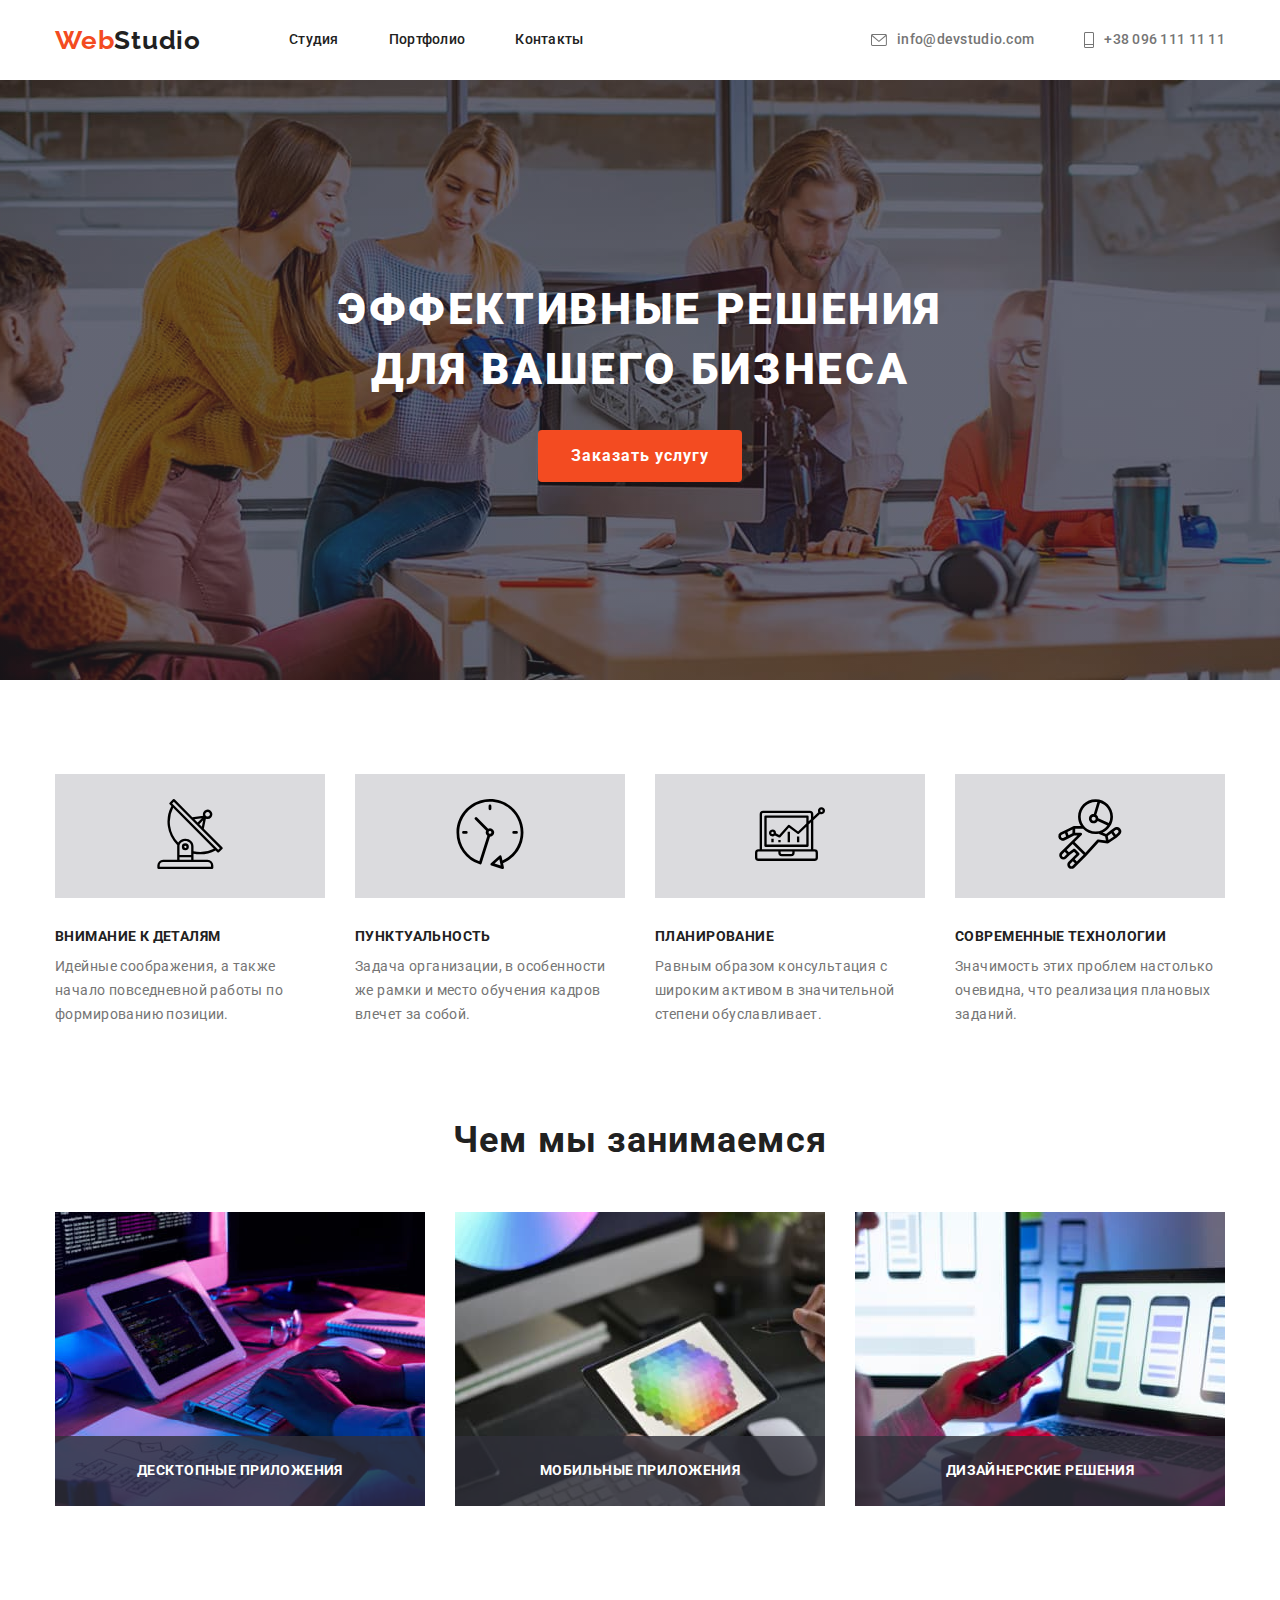
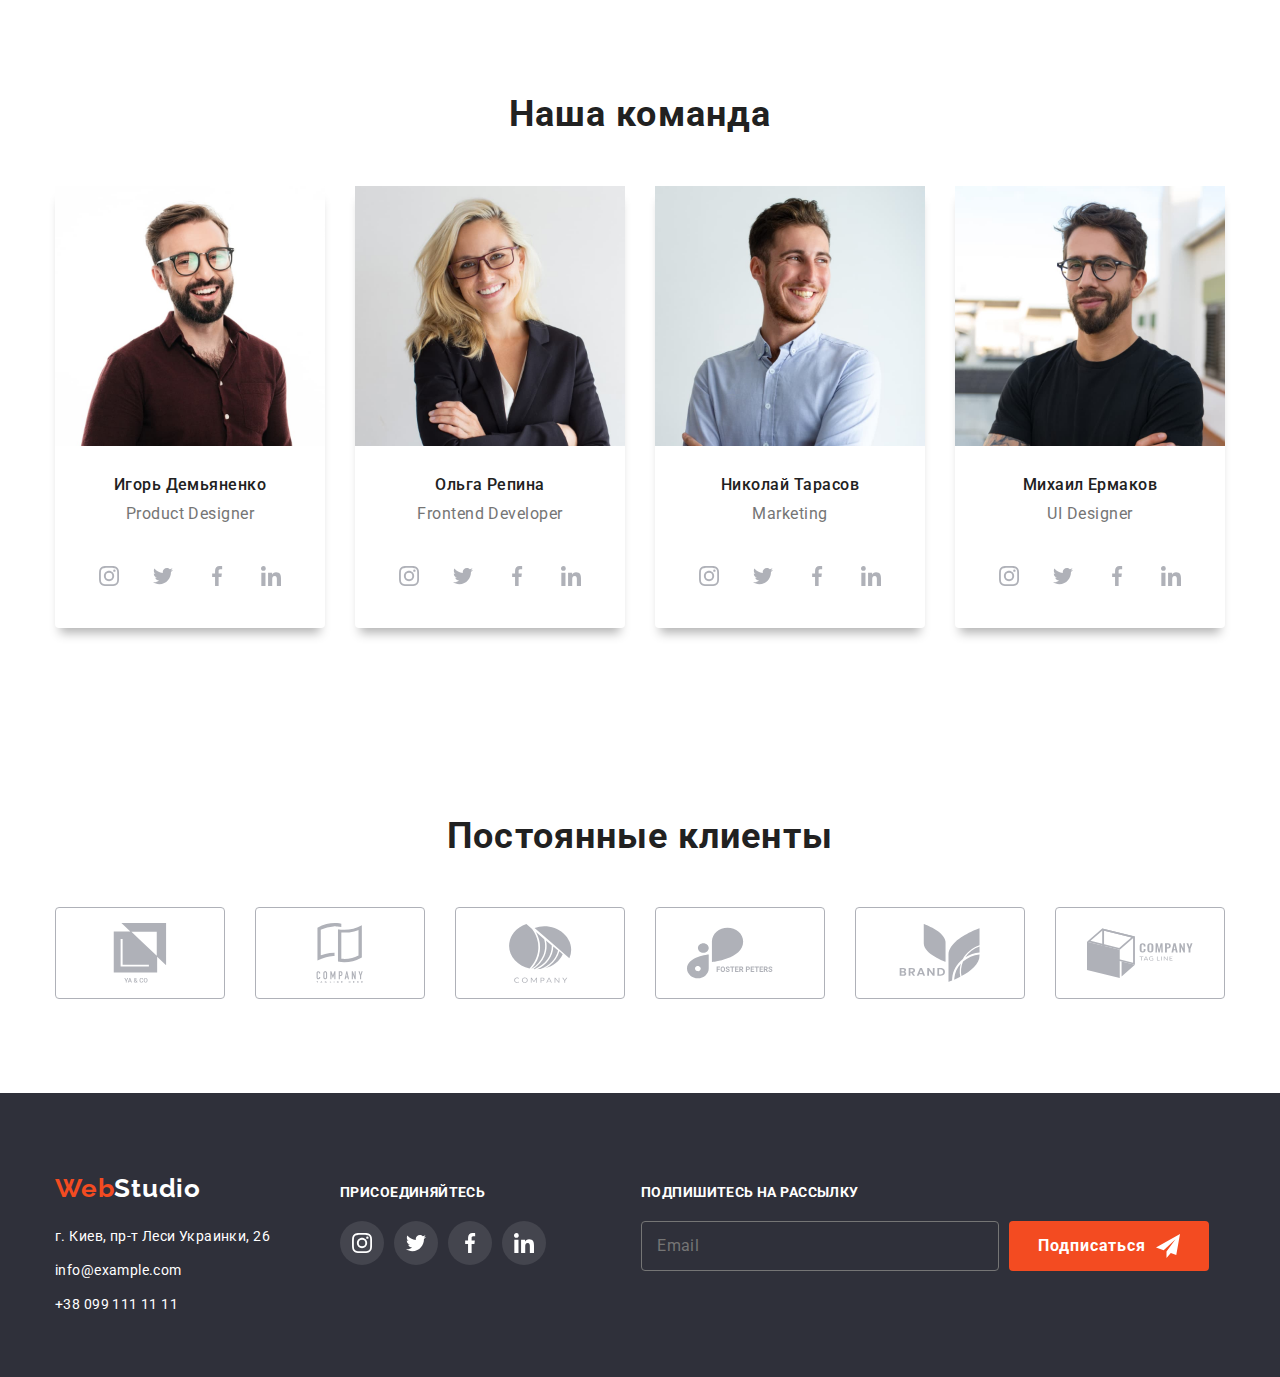
==== commit 8522ca91: "еклырощ" ====
--- a/index.html
+++ b/index.html
@@ -366,21 +366,21 @@
     <footer class="footer">
       <div class="container footer__container">
         <div>
-          <div class="webstudio">
-          <a class="logotype" href="./index.html">
-            <span class="logotype start">Web</span><span class="logotype end">Studio</span>
+          <div class="footer__logo">
+          <a class="footer__logotype" href="./index.html">
+            <span class="footer__logotype start">Web</span><span class="footer__logotype end">Studio</span>
           </a>
         </div> 
-        <address class="address-footer">
-            <ul class="info-list">
-                <li class="list-item">
-                  <a class="map" href="https://www.google.com/maps/d/u/0/viewer?mid=10uSM3H-mIU3GznYo2szRIEphczw&hl=en_US&ll=50.427326999999984%2C30.538092&z=17">г. Киев, пр-т Леси Украинки, 26</a>
+        <address class="footer__address">
+            <ul class="footer__list">
+                <li class="footer__item">
+                  <a class="footer__map" href="https://www.google.com/maps/d/u/0/viewer?mid=10uSM3H-mIU3GznYo2szRIEphczw&hl=en_US&ll=50.427326999999984%2C30.538092&z=17">г. Киев, пр-т Леси Украинки, 26</a>
                 </li>
-                <li class="list-item">
-                  <a class="contact-footer" href="mailto:info@example.com">info@example.com</a>
+                <li class="footer__item">
+                  <a class="footer__contacts" href="mailto:info@example.com">info@example.com</a>
                 </li>
-                <li class="list-item">
-                  <a class="contact-footer" href="tel:+380991111111">+38 099 111 11 11</a>
+                <li class="footer__item">
+                  <a class="footer__contacts" href="tel:+380991111111">+38 099 111 11 11</a>
                 </li>
             </ul>
         </address>     
@@ -444,12 +444,12 @@
             </button>
             <!-- ...................СТИЛИЗАЦИЯ.............. -->
             <div class="window">
-            <p class="callback">Оставьте свои данные, мы вам перезвоним</p>
+            <p class="leave-your-data">Оставьте свои данные, мы вам перезвоним</p>
             <form class="modal-form">
               <label  class="form-label">
                 <span class="field-type">Имя</span>
                 <span>
-                  <input class="form-input" type="text" name="name">
+                  <input class="form-input" type="text" name="name" required>
               <svg class="modal-icon" width="18" height="18"> 
                 <use href="./images/icon/sprite.svg#person"></use> 
             </svg>
@@ -458,7 +458,7 @@
               <label class="form-label">
                 <span class="field-type">Телефон</span>
                 <span>
-                  <input class="form-input" type="tel" name="telephone">
+                  <input class="form-input" type="tel" name="telephone" required>
               <svg class="modal-icon" width="18" height="18"> 
                 <use href="./images/icon/sprite.svg#telephone"></use> 
             </svg>
@@ -467,7 +467,7 @@
               <label class="form-label">
                 <span class="field-type">Почта</span>
                 <span>
-                  <input class="form-input"type="email" name="email">
+                  <input class="form-input"type="email" name="email" required>
               <svg class="modal-icon" width="18" height="18"> 
                 <use href="./images/icon/sprite.svg#letter"></use> 
             </svg>
--- a/css/main.min.css
+++ b/css/main.min.css
@@ -1,2 +1,2 @@
-html{-webkit-box-sizing:border-box;box-sizing:border-box}*,*::after,*::before{-webkit-box-sizing:inherit;box-sizing:inherit}body{font-family:Roboto, sans-serif}h1,h2,h3,h4,h5,h6,p{margin:0}ul{margin:0;padding:0;list-style:none;text-decoration:none}a{text-decoration:none;color:inherit}img{display:block;max-width:100%;height:auto}:root{--main-color:#212121;--secondary-color:#757575;--main-background-color:#F5F4FA;--secondary-background-color:#2F303A;--accent-color: #f34b21;--text-color: #FFFFFF;--contacts-text-color: rgba(255, 255, 255, 0.6);--layout-color: rgba(243, 86, 33, 0.9)}.container{width:1200px;padding-left:15px;padding-right:15px;margin:0 auto}.header__container{display:-webkit-box;display:-ms-flexbox;display:flex;-webkit-box-align:center;-ms-flex-align:center;align-items:center;-webkit-box-pack:center;-ms-flex-pack:center;justify-content:center;border-bottom:-1px solid #ececec}.navigation{display:-webkit-box;display:-ms-flexbox;display:flex;-webkit-box-align:center;-ms-flex-align:center;align-items:center}.navigation__logo{font-family:'Raleway';font-style:normal;font-weight:700;font-size:26px;line-height:1.19;letter-spacing:0.03em;text-decoration:none}.navigation__logo.accent{color:var(--accent-color)}.navigation__logo.basic{color:var(--main-color)}.navigation__link{color:var(--main-color);text-decoration:none;-webkit-transition:color 250ms cubic-bezier(0.4, 0, 0.2, 1);transition:color 250ms cubic-bezier(0.4, 0, 0.2, 1)}.navigation__link:hover,.navigation__link:focus,.navigation__link:active{background-color:transparent;color:var(--accent-color)}.navigation__link{cursor:pointer;text-decoration:none}.navigation__link{padding-top:32px;padding-bottom:32px;position:relative}.navigation__link::after{position:absolute;content:"";display:block;width:100%;height:5px;background-color:var(--accent-color);left:0;bottom:0;border-radius:2px;opacity:0;-webkit-transition:opacity 250ms cubic-bezier(0.4, 0, 0.2, 1);transition:opacity 250ms cubic-bezier(0.4, 0, 0.2, 1)}.navigation__link:hover::after{opacity:1}.navigation__list{display:-webkit-box;display:-ms-flexbox;display:flex;margin-left:88px}.navigation__item{font-weight:500;font-size:14px;line-height:1.14;letter-spacing:0.02em;text-decoration:none;list-style-type:none;color:var(--main-color);background-color:transparent}.navigation__item:not(:last-child){margin-right:50px}.navigation__link{display:-webkit-box;display:-ms-flexbox;display:flex;-webkit-box-align:center;-ms-flex-align:center;align-items:center}.address{display:-webkit-box;display:-ms-flexbox;display:flex;-webkit-box-align:center;-ms-flex-align:center;align-items:center;margin-left:auto}.address__list{margin-left:auto;display:-webkit-box;display:-ms-flexbox;display:flex;-webkit-box-align:center;-ms-flex-align:center;align-items:center;color:var(--secondary-color);font-weight:500;font-size:14px;line-height:1.14;letter-spacing:0.02em;text-decoration:none;list-style-type:none}.address__item:not(:last-child){margin-right:50px}.address__link{display:-webkit-box;display:-ms-flexbox;display:flex;padding-top:32px;padding-bottom:32px;-webkit-box-align:center;-ms-flex-align:center;align-items:center;-webkit-transition:color 250ms cubic-bezier(0.4, 0, 0.2, 1);transition:color 250ms cubic-bezier(0.4, 0, 0.2, 1);list-style-type:none;color:var(--secondary-color);text-decoration:none}.address__link:hover,.address__link:focus,.address__link:active{background-color:transparent;color:var(--accent-color)}.address__link{cursor:pointer}.address__icon{margin-right:10px;fill:currentColor;-webkit-transition:color 250ms cubic-bezier(0.4, 0, 0.2, 1);transition:color 250ms cubic-bezier(0.4, 0, 0.2, 1)}.address__icon:hover,.address__icon:focus{color:var(--accent-color)}.hero{background-image:-webkit-gradient(linear, left top, right top, from(rgba(47,48,58,0.4)), to(rgba(47,48,58,0.4))),url("../images/hero.jpg");background-image:linear-gradient(to right, rgba(47,48,58,0.4), rgba(47,48,58,0.4)),url("../images/hero.jpg");background-repeat:no-repeat;background-position:center;background-size:cover;text-align:center;padding-top:200px;padding-bottom:200px;max-width:1600px;height:600px;margin-left:auto;margin-right:auto}.hero__header{color:var(--text-color);font-weight:900;font-size:44px;line-height:1.36;text-align:center;letter-spacing:0.06em;text-transform:uppercase;padding-bottom:30px}.hero__button{border-radius:4px;padding:10px 32px;border:1px solid transparent;-webkit-box-align:center;-ms-flex-align:center;align-items:center;text-align:center;font-weight:700;font-size:16px;line-height:1.87;letter-spacing:0.06em;color:var(--text-color);background-color:var(--accent-color);-webkit-transition:color 250ms cubic-bezier(0.4, 0, 0.2, 1);transition:color 250ms cubic-bezier(0.4, 0, 0.2, 1)}.hero__button:hover,.hero__button:focus,.hero__button:active{background:var(--accent-color);color:var(--text-color)}.hero__button{cursor:pointer}.section{padding-top:94px;padding-bottom:94px}.heading{font-weight:700;font-size:36px;line-height:1.16;text-align:center;letter-spacing:0.03em;color:var(--main-color);margin-bottom:50px}.visually-hidden{position:absolute;width:1px;height:1px;margin:-1px;border:0;padding:0;white-space:nowrap;-webkit-clip-path:inset(100%);clip-path:inset(100%);clip:rect(0 0 0 0);overflow:hidden}.feature__list{display:-webkit-box;display:-ms-flexbox;display:flex}.feature__item{width:270px;list-style-type:none;text-decoration:none}.feature__item:not(:last-child){margin-right:30px}.feature__name{font-weight:700;font-size:14px;line-height:1.16;letter-spacing:0.03em;text-transform:uppercase;color:var(--main-color);margin-bottom:10px}.feature__description{font-weight:400;font-size:14px;line-height:1.71;letter-spacing:0.03em;color:var(--secondary-color)}.feature__background{padding:25px 100px;-webkit-box-pack:center;-ms-flex-pack:center;justify-content:center;-webkit-box-align:center;-ms-flex-align:center;align-items:center;margin-bottom:30px;background-color:#dbdbde}.design{padding-top:0}.design__list{display:-webkit-box;display:-ms-flexbox;display:flex}.design__item{width:370px;position:relative}.design__item:not(:last-child){margin-right:30px}.design__app{font-weight:700;font-size:14px;line-height:1.14;text-align:center;letter-spacing:0.03em;text-transform:uppercase;color:var(--text-color)}.design__overlay{position:absolute;display:-webkit-box;display:-ms-flexbox;display:flex;-webkit-box-pack:center;-ms-flex-pack:center;justify-content:center;-webkit-box-align:center;-ms-flex-align:center;align-items:center;width:370px;height:70px;left:0;bottom:0;background-color:rgba(47,48,58,0.8)}
+html{-webkit-box-sizing:border-box;box-sizing:border-box}*,*::after,*::before{-webkit-box-sizing:inherit;box-sizing:inherit}body{font-family:Roboto, sans-serif}h1,h2,h3,h4,h5,h6,p{margin:0}ul{margin:0;padding:0;list-style:none;text-decoration:none}a{text-decoration:none;color:inherit}img{display:block;max-width:100%;height:auto}:root{--main-color:#212121;--secondary-color:#757575;--main-background-color:#F5F4FA;--secondary-background-color:#2F303A;--accent-color: #f34b21;--text-color: #FFFFFF;--contacts-text-color: rgba(255, 255, 255, 0.6);--layout-color: rgba(243, 86, 33, 0.9)}.container{width:1200px;padding-left:15px;padding-right:15px;margin:0 auto}.header__container{display:-webkit-box;display:-ms-flexbox;display:flex;-webkit-box-align:center;-ms-flex-align:center;align-items:center;-webkit-box-pack:center;-ms-flex-pack:center;justify-content:center;border-bottom:-1px solid #ececec}.navigation{display:-webkit-box;display:-ms-flexbox;display:flex;-webkit-box-align:center;-ms-flex-align:center;align-items:center}.navigation__logo{font-family:'Raleway';font-style:normal;font-weight:700;font-size:26px;line-height:1.19;letter-spacing:0.03em;text-decoration:none}.navigation__logo.accent{color:var(--accent-color)}.navigation__logo.basic{color:var(--main-color)}.navigation__link{color:var(--main-color);text-decoration:none;-webkit-transition:color 250ms cubic-bezier(0.4, 0, 0.2, 1);transition:color 250ms cubic-bezier(0.4, 0, 0.2, 1)}.navigation__link:hover,.navigation__link:focus,.navigation__link:active{background-color:transparent;color:var(--accent-color)}.navigation__link{cursor:pointer;text-decoration:none}.navigation__link{padding-top:32px;padding-bottom:32px;position:relative}.navigation__link::after{position:absolute;content:"";display:block;width:100%;height:5px;background-color:var(--accent-color);left:0;bottom:0;border-radius:2px;opacity:0;-webkit-transition:opacity 250ms cubic-bezier(0.4, 0, 0.2, 1);transition:opacity 250ms cubic-bezier(0.4, 0, 0.2, 1)}.navigation__link:hover::after{opacity:1}.navigation__list{display:-webkit-box;display:-ms-flexbox;display:flex;margin-left:88px}.navigation__item{font-weight:500;font-size:14px;line-height:1.14;letter-spacing:0.02em;text-decoration:none;list-style-type:none;color:var(--main-color);background-color:transparent}.navigation__item:not(:last-child){margin-right:50px}.navigation__link{display:-webkit-box;display:-ms-flexbox;display:flex;-webkit-box-align:center;-ms-flex-align:center;align-items:center}.address{display:-webkit-box;display:-ms-flexbox;display:flex;-webkit-box-align:center;-ms-flex-align:center;align-items:center;margin-left:auto}.address__list{margin-left:auto;display:-webkit-box;display:-ms-flexbox;display:flex;-webkit-box-align:center;-ms-flex-align:center;align-items:center;color:var(--secondary-color);font-weight:500;font-size:14px;line-height:1.14;letter-spacing:0.02em;text-decoration:none;list-style-type:none}.address__item:not(:last-child){margin-right:50px}.address__link{display:-webkit-box;display:-ms-flexbox;display:flex;padding-top:32px;padding-bottom:32px;-webkit-box-align:center;-ms-flex-align:center;align-items:center;-webkit-transition:color 250ms cubic-bezier(0.4, 0, 0.2, 1);transition:color 250ms cubic-bezier(0.4, 0, 0.2, 1);list-style-type:none;color:var(--secondary-color);text-decoration:none}.address__link:hover,.address__link:focus,.address__link:active{background-color:transparent;color:var(--accent-color)}.address__link{cursor:pointer}.address__icon{margin-right:10px;fill:currentColor;-webkit-transition:color 250ms cubic-bezier(0.4, 0, 0.2, 1);transition:color 250ms cubic-bezier(0.4, 0, 0.2, 1)}.address__icon:hover,.address__icon:focus{color:var(--accent-color)}.hero{background-image:-webkit-gradient(linear, left top, right top, from(rgba(47,48,58,0.4)), to(rgba(47,48,58,0.4))),url("../images/hero.jpg");background-image:linear-gradient(to right, rgba(47,48,58,0.4), rgba(47,48,58,0.4)),url("../images/hero.jpg");background-repeat:no-repeat;background-position:center;background-size:cover;text-align:center;padding-top:200px;padding-bottom:200px;max-width:1600px;height:600px;margin-left:auto;margin-right:auto}.hero__header{color:var(--text-color);font-weight:900;font-size:44px;line-height:1.36;text-align:center;letter-spacing:0.06em;text-transform:uppercase;padding-bottom:30px}.hero__button{border-radius:4px;padding:10px 32px;border:1px solid transparent;-webkit-box-align:center;-ms-flex-align:center;align-items:center;text-align:center;font-weight:700;font-size:16px;line-height:1.87;letter-spacing:0.06em;color:var(--text-color);background-color:var(--accent-color);-webkit-transition:color 250ms cubic-bezier(0.4, 0, 0.2, 1);transition:color 250ms cubic-bezier(0.4, 0, 0.2, 1)}.hero__button:hover,.hero__button:focus,.hero__button:active{background:var(--accent-color);color:var(--text-color)}.hero__button{cursor:pointer}.section{padding-top:94px;padding-bottom:94px}.heading{font-weight:700;font-size:36px;line-height:1.16;text-align:center;letter-spacing:0.03em;color:var(--main-color);margin-bottom:50px}.visually-hidden{position:absolute;width:1px;height:1px;margin:-1px;border:0;padding:0;white-space:nowrap;-webkit-clip-path:inset(100%);clip-path:inset(100%);clip:rect(0 0 0 0);overflow:hidden}.feature__list{display:-webkit-box;display:-ms-flexbox;display:flex}.feature__item{width:270px;list-style-type:none;text-decoration:none}.feature__item:not(:last-child){margin-right:30px}.feature__name{font-weight:700;font-size:14px;line-height:1.16;letter-spacing:0.03em;text-transform:uppercase;color:var(--main-color);margin-bottom:10px}.feature__description{font-weight:400;font-size:14px;line-height:1.71;letter-spacing:0.03em;color:var(--secondary-color)}.feature__background{padding:25px 100px;-webkit-box-pack:center;-ms-flex-pack:center;justify-content:center;-webkit-box-align:center;-ms-flex-align:center;align-items:center;margin-bottom:30px;background-color:#dbdbde}.design{padding-top:0}.design__list{display:-webkit-box;display:-ms-flexbox;display:flex}.design__item{width:370px;position:relative}.design__item:not(:last-child){margin-right:30px}.design__app{font-weight:700;font-size:14px;line-height:1.14;text-align:center;letter-spacing:0.03em;text-transform:uppercase;color:var(--text-color)}.design__overlay{position:absolute;display:-webkit-box;display:-ms-flexbox;display:flex;-webkit-box-pack:center;-ms-flex-pack:center;justify-content:center;-webkit-box-align:center;-ms-flex-align:center;align-items:center;width:370px;height:70px;left:0;bottom:0;background-color:rgba(47,48,58,0.8)}.team__list{display:-webkit-box;display:-ms-flexbox;display:flex}.team__item{-webkit-box-shadow:0px 1px 3px rgba(0,0,0,0.12),0px 1px 1px rgba(0,0,0,0.14),0px 2px 1px rgba(0,0,0,0.2);box-shadow:0px 1px 3px rgba(0,0,0,0.12),0px 1px 1px rgba(0,0,0,0.14),0px 2px 1px rgba(0,0,0,0.2);border-radius:0px 0px 4px 4px;-webkit-box-shadow:0 10px 10px -5px rgba(0,0,0,0.3);box-shadow:0 10px 10px -5px rgba(0,0,0,0.3)}.team__item:not(:last-child){margin-right:30px}.team__name{font-weight:500;font-size:16px;line-height:1.18;text-align:center;letter-spacing:0.03em;color:var(--main-color);margin-bottom:10px}.team__info{margin-top:30px;margin-bottom:16px}.team__occupation{font-weight:400;font-size:16px;line-height:1.18;text-align:center;letter-spacing:0.03em;color:var(--secondary-color)}.network__list{display:-webkit-box;display:-ms-flexbox;display:flex;-webkit-box-pack:center;-ms-flex-pack:center;justify-content:center;margin-top:30px;margin-bottom:30px}.network__link{fill:#AFB1B8;width:44px;height:44px;display:-webkit-box;display:-ms-flexbox;display:flex;border-radius:50%;-webkit-box-pack:center;-ms-flex-pack:center;justify-content:center;-webkit-box-align:center;-ms-flex-align:center;align-items:center;-webkit-transition:background-color 250ms cubic-bezier(0.4, 0, 0.2, 1),fill 250ms cubic-bezier(0.4, 0, 0.2, 1),border-radius 250ms cubic-bezier(0.4, 0, 0.2, 1);transition:background-color 250ms cubic-bezier(0.4, 0, 0.2, 1),fill 250ms cubic-bezier(0.4, 0, 0.2, 1),border-radius 250ms cubic-bezier(0.4, 0, 0.2, 1)}.network__link:hover,.network__link:focus{background-color:var(--accent-color);border-radius:50%;fill:var(--text-color)}.network__item:not(:last-child){margin-right:10px}.clients__list{display:-webkit-box;display:-ms-flexbox;display:flex}.clients__item{display:-webkit-box;display:-ms-flexbox;display:flex;-webkit-box-align:center;-ms-flex-align:center;align-items:center;-webkit-box-pack:center;-ms-flex-pack:center;justify-content:center;cursor:pointer;width:170px}.clients__item:not(:last-child){margin-right:30px}.clients__link{fill:#AFB1B8;display:-webkit-box;display:-ms-flexbox;display:flex;width:170px;height:92px;-webkit-box-pack:center;-ms-flex-pack:center;justify-content:center;-webkit-box-align:center;-ms-flex-align:center;align-items:center;color:#AFB1B8;border:1px solid #AFB1B8;border-radius:4px;cursor:pointer;-webkit-transition:color 250ms cubic-bezier(0.4, 0, 0.2, 1),border 250ms cubic-bezier(0.4, 0, 0.2, 1);transition:color 250ms cubic-bezier(0.4, 0, 0.2, 1),border 250ms cubic-bezier(0.4, 0, 0.2, 1)}.clients__link:hover,.clients__link:focus{color:var(--accent-color);border:1px solid var(--accent-color)}.clients__logo{fill:currentColor}.button__list{display:-webkit-box;display:-ms-flexbox;display:flex;-webkit-box-pack:center;-ms-flex-pack:center;justify-content:center;list-style-type:none;margin-bottom:50px}.button__item:not(:last-child){margin-right:10px}.btn{display:inline-block;border-radius:4px;padding:6px 22px;min-width:72px;border:1px solid transparent;font-weight:500;font-size:16px;line-height:1.62;text-align:center;letter-spacing:0.03em;text-align:center;color:var(--main-color);background-color:var(--main-background-color);-webkit-transition:background-color 250ms cubic-bezier(0.4, 0, 0.2, 1),color 250ms cubic-bezier(0.4, 0, 0.2, 1);transition:background-color 250ms cubic-bezier(0.4, 0, 0.2, 1),color 250ms cubic-bezier(0.4, 0, 0.2, 1);cursor:pointer}.btn:hover,.btn:focus,.btn:active{background:var(--accent-color);color:var(--text-color)}.btn{display:inline-block;border-radius:4px;padding:6px 22px;min-width:72px;border:1px solid transparent;font-weight:500;font-size:16px;line-height:1.62;text-align:center;letter-spacing:0.03em;text-align:center;color:var(--main-color);background-color:var(--main-background-color);-webkit-transition:background-color 250ms cubic-bezier(0.4, 0, 0.2, 1),color 250ms cubic-bezier(0.4, 0, 0.2, 1);transition:background-color 250ms cubic-bezier(0.4, 0, 0.2, 1),color 250ms cubic-bezier(0.4, 0, 0.2, 1)}.card__text{font-weight:400;font-size:18px;line-height:1.55;letter-spacing:0.03em;color:var(--text-color)}.card__text{content:"";position:absolute;display:-webkit-box;display:-ms-flexbox;display:flex;bottom:0;left:0;width:100%;height:100%;background:var(--layout-color);padding:63px 24px;-webkit-transform:translateY(100%);transform:translateY(100%);-webkit-transition:-webkit-transform 1500ms cubic-bezier(0.4, 0, 0.2, 1);transition:-webkit-transform 1500ms cubic-bezier(0.4, 0, 0.2, 1);transition:transform 1500ms cubic-bezier(0.4, 0, 0.2, 1);transition:transform 1500ms cubic-bezier(0.4, 0, 0.2, 1), -webkit-transform 1500ms cubic-bezier(0.4, 0, 0.2, 1)}.card__link:focus .card__text,.card__link:hover .card__text{-webkit-transform:translateY(0);transform:translateY(0)}.card__link{text-decoration:none}.card__list{display:-webkit-box;display:-ms-flexbox;display:flex;-ms-flex-wrap:wrap;flex-wrap:wrap;list-style-type:none;text-decoration:none}.card__item{margin-right:30px;margin-bottom:30px}.card__item:nth-child(3n){margin-right:0}.card__item:nth-last-child(-n+3){margin-bottom:0}.card__item{width:370px;border:1px solid #EEEEEE;-webkit-transition:-webkit-box-shadow 250ms cubic-bezier(0.4, 0, 0.2, 1);transition:-webkit-box-shadow 250ms cubic-bezier(0.4, 0, 0.2, 1);transition:box-shadow 250ms cubic-bezier(0.4, 0, 0.2, 1);transition:box-shadow 250ms cubic-bezier(0.4, 0, 0.2, 1), -webkit-box-shadow 250ms cubic-bezier(0.4, 0, 0.2, 1)}.card__item:hover,.card__item:focus{-webkit-box-shadow:0px 1px 1px rgba(0,0,0,0.12),0px 4px 4px rgba(0,0,0,0.06),1px 4px 6px rgba(0,0,0,0.16);box-shadow:0px 1px 1px rgba(0,0,0,0.12),0px 4px 4px rgba(0,0,0,0.06),1px 4px 6px rgba(0,0,0,0.16)}.card__name{font-weight:700;font-size:18px;line-height:2;letter-spacing:0.06em;color:var(--main-color);text-decoration:none;padding-top:20px;padding-left:24px;padding-right:24px;margin-bottom:10px}.card__type{font-weight:400;font-size:16px;line-height:1.87;letter-spacing:0.03em;color:var(--secondary-color);text-decoration:none;padding-bottom:20px;padding-left:24px;padding-right:24px}.card__item{overflow:hidden}.card__layout{position:relative;overflow:hidden}.card__item:hover .project-info,.card__item:focus .project-info{-webkit-transform:translateY(0);transform:translateY(0)}.footer__container{max-width:1600px;display:-webkit-box;display:-ms-flexbox;display:flex;-webkit-box-align:baseline;-ms-flex-align:baseline;align-items:baseline}.footer__logo{margin-top:20px;margin-bottom:20px}.footer__logotype{font-family:'Raleway';font-weight:700;font-size:26px;line-height:1.19;letter-spacing:0.03em;text-decoration:none}.footer__logotype.start{color:var(--accent-color)}.footer__logotype.end{color:var(--text-color)}.footer{padding-top:60px;padding-bottom:60px;background:var(--secondary-background-color);font-style:normal;font-weight:400;font-size:14px;line-height:1.7;letter-spacing:0.03em}.footer__address{font-style:normal;font-size:14px;line-height:1.7;letter-spacing:0.03em}.footer__item:not(:last-child){margin-bottom:10px}.footer__map{color:var(--text-color);text-decoration:none}.footer__contacts{color:var(--text-color);text-decoration:none}.join{display:block;margin-left:70px}.join__text{font-style:normal;font-weight:700;font-size:14px;line-height:1.14;letter-spacing:0.03em;text-transform:uppercase;color:var(--text-color);margin-bottom:20px}.join__list{display:-webkit-box;display:-ms-flexbox;display:flex;-webkit-box-pack:center;-ms-flex-pack:center;justify-content:center}.join__item:not(:last-child){margin-right:10px}.join__link{fill:#ffffff;width:44px;height:44px;display:-webkit-box;display:-ms-flexbox;display:flex;background-color:rgba(255,255,255,0.1);border-radius:50%;-webkit-box-pack:center;-ms-flex-pack:center;justify-content:center;-webkit-box-align:center;-ms-flex-align:center;align-items:center;-webkit-transition:background-color 250ms cubic-bezier(0.4, 0, 0.2, 1);transition:background-color 250ms cubic-bezier(0.4, 0, 0.2, 1)}.join__link:hover,.join__link:focus{background-color:var(--accent-color)}.subscription{display:block;margin-left:95px}.subscription__text{font-style:normal;font-weight:700;font-size:14px;line-height:1.14;letter-spacing:0.03em;text-transform:uppercase;color:var(--text-color);margin-bottom:20px}.subscription__form{display:-webkit-box;display:-ms-flexbox;display:flex;-webkit-box-pack:center;-ms-flex-pack:center;justify-content:center;-webkit-box-align:center;-ms-flex-align:center;align-items:center}.subscription__input{width:358px;height:50px;margin-right:10px;padding:15px;background:var(--secondary-background-color);border-radius:4px;border:1px solid var(--secondary-color);outline:0px;color:var(--text-color);-webkit-transition:border-color 250ms cubic-bezier(0.4, 0, 0.2, 1),-webkit-box-shadow 250ms cubic-bezier(0.4, 0, 0.2, 1);transition:border-color 250ms cubic-bezier(0.4, 0, 0.2, 1),-webkit-box-shadow 250ms cubic-bezier(0.4, 0, 0.2, 1);transition:box-shadow 250ms cubic-bezier(0.4, 0, 0.2, 1),border-color 250ms cubic-bezier(0.4, 0, 0.2, 1);transition:box-shadow 250ms cubic-bezier(0.4, 0, 0.2, 1),border-color 250ms cubic-bezier(0.4, 0, 0.2, 1),-webkit-box-shadow 250ms cubic-bezier(0.4, 0, 0.2, 1)}.subscription__input::-webkit-input-placeholder{font-style:normal;font-weight:400;font-size:16px;line-height:1.25;letter-spacing:0.03em;color:var(--secondary-color)}.subscription__input:-ms-input-placeholder{font-style:normal;font-weight:400;font-size:16px;line-height:1.25;letter-spacing:0.03em;color:var(--secondary-color)}.subscription__input::-ms-input-placeholder{font-style:normal;font-weight:400;font-size:16px;line-height:1.25;letter-spacing:0.03em;color:var(--secondary-color)}.subscription__input::placeholder{font-style:normal;font-weight:400;font-size:16px;line-height:1.25;letter-spacing:0.03em;color:var(--secondary-color)}.subscription__input:hover,.subscription__input:focus{-webkit-box-shadow:0px 1px 1px rgba(0,0,0,0.12),0px 4px 4px rgba(0,0,0,0.06),1px 4px 6px rgba(0,0,0,0.16);box-shadow:0px 1px 1px rgba(0,0,0,0.12),0px 4px 4px rgba(0,0,0,0.06),1px 4px 6px rgba(0,0,0,0.16);border-color:var(--accent-color)}.subscription__button{display:-webkit-box;display:-ms-flexbox;display:flex;-webkit-box-align:center;-ms-flex-align:center;align-items:center;-webkit-box-pack:center;-ms-flex-pack:center;justify-content:center;width:200px;height:50px;background-color:var(--accent-color);border-radius:4px;border:transparent;-webkit-transition:-webkit-box-shadow 250ms cubic-bezier(0.4, 0, 0.2, 1);transition:-webkit-box-shadow 250ms cubic-bezier(0.4, 0, 0.2, 1);transition:box-shadow 250ms cubic-bezier(0.4, 0, 0.2, 1);transition:box-shadow 250ms cubic-bezier(0.4, 0, 0.2, 1), -webkit-box-shadow 250ms cubic-bezier(0.4, 0, 0.2, 1)}.subscription__button:hover,.subscription__button:focus{-webkit-box-shadow:0px 1px 1px rgba(0,0,0,0.12),0px 4px 4px rgba(0,0,0,0.06),1px 4px 6px rgba(0,0,0,0.16);box-shadow:0px 1px 1px rgba(0,0,0,0.12),0px 4px 4px rgba(0,0,0,0.06),1px 4px 6px rgba(0,0,0,0.16)}.subscription__button{cursor:pointer}.subscription__word{font-weight:700;font-size:16px;line-height:1.87;letter-spacing:0.06em;color:var(--text-color);display:-webkit-box;display:-ms-flexbox;display:flex;-webkit-box-align:center;-ms-flex-align:center;align-items:center;-webkit-box-pack:center;-ms-flex-pack:center;justify-content:center}.subscription__icon{margin-left:10px}.backdrop.is-hidden{opacity:0;pointer-events:none}.backdrop{position:fixed;top:0;left:0;width:100%;height:100%;opacity:1;-webkit-transition:opacity 250ms cubic-bezier(0.4, 0, 0.2, 1);transition:opacity 250ms cubic-bezier(0.4, 0, 0.2, 1);background:rgba(0,0,0,0.2)}.modal{position:absolute;top:50%;left:50%;-webkit-transform:translate(-50%, -50%);transform:translate(-50%, -50%);border-radius:4px;width:528px;min-height:581px;padding:40px;background-color:var(--main-background-color);background:#FFFFFF;-webkit-transition:opacity 250ms cubic-bezier(0.4, 0, 0.2, 1),-webkit-box-shadow 250ms cubic-bezier(0.4, 0, 0.2, 1);transition:opacity 250ms cubic-bezier(0.4, 0, 0.2, 1),-webkit-box-shadow 250ms cubic-bezier(0.4, 0, 0.2, 1);transition:opacity 250ms cubic-bezier(0.4, 0, 0.2, 1),box-shadow 250ms cubic-bezier(0.4, 0, 0.2, 1);transition:opacity 250ms cubic-bezier(0.4, 0, 0.2, 1),box-shadow 250ms cubic-bezier(0.4, 0, 0.2, 1),-webkit-box-shadow 250ms cubic-bezier(0.4, 0, 0.2, 1)}.modal:hover,.modal:focus{-webkit-box-shadow:0px 4px 4px rgba(0,0,0,0.25);box-shadow:0px 4px 4px rgba(0,0,0,0.25)}.close-button{position:absolute;top:8px;right:8px;width:30px;height:30px;background-color:var(--main-background-color);border:1px solid rgba(0,0,0,0.1);border-radius:50%;cursor:pointer;-webkit-transition:border 250ms cubic-bezier(0.4, 0, 0.2, 1),fill 250ms cubic-bezier(0.4, 0, 0.2, 1);transition:border 250ms cubic-bezier(0.4, 0, 0.2, 1),fill 250ms cubic-bezier(0.4, 0, 0.2, 1)}.close-button:hover,.close-button:focus{border:1px solid #bdbbbb;fill:var(--accent-color)}.window{display:-webkit-box;display:-ms-flexbox;display:flex;-webkit-box-orient:vertical;-webkit-box-direction:normal;-ms-flex-direction:column;flex-direction:column;-webkit-box-align:center;-ms-flex-align:center;align-items:center;-webkit-box-pack:center;-ms-flex-pack:center;justify-content:center}.leave-your-data{font-weight:700;font-size:20px;line-height:1.15;text-align:center;letter-spacing:0.03em;color:var(--main-text-color);text-shadow:0px 4px 4px rgba(0,0,0,0.25);margin-bottom:12px}.modal-form{display:-webkit-box;display:-ms-flexbox;display:flex;-webkit-box-orient:vertical;-webkit-box-direction:normal;-ms-flex-direction:column;flex-direction:column;-webkit-box-align:center;-ms-flex-align:center;align-items:center;-webkit-box-pack:center;-ms-flex-pack:center;justify-content:center}.form-label{position:relative;display:block;margin-bottom:10px}.modal-icon{position:absolute;top:70%;left:13px;-webkit-transform:translateY(-50%);transform:translateY(-50%);-webkit-transition:fill 250ms cubic-bezier(0.4, 0, 0.2, 1);transition:fill 250ms cubic-bezier(0.4, 0, 0.2, 1)}.form-input{width:448px;height:40px;border-radius:4px;border:2px solid rgba(33,33,33,0.2);padding:12px 16px;padding-left:42px;-webkit-transition:border 250ms cubic-bezier(0.4, 0, 0.2, 1);transition:border 250ms cubic-bezier(0.4, 0, 0.2, 1)}.form-input:focus ~ .modal-icon{fill:var(--accent-color)}.form-input:hover ~ .modal-icon{fill:var(--accent-color)}.form-input:hover,.form-input:focus{border-color:var(--accent-color);outline:0}.textarea:hover,.textarea:focus{border-color:var(--accent-color);outline:0}.field-type{top:-17px;left:0%;-webkit-transform:translateY(-50%);transform:translateY(-50%);display:inline-block;margin-bottom:5px;font-weight:400;font-size:12px;line-height:1.16;letter-spacing:0.01em;color:var(--secondary-text-color)}.textarea{width:448px;height:120px;resize:none;border-radius:4px;border:2px solid rgba(33,33,33,0.2);font-weight:400;font-size:12px;line-height:1.16;letter-spacing:0.01em;color:rgba(0,0,0,0.5);padding:12px 16px}.textarea::-webkit-input-placeholder{font-weight:400;font-size:12px;line-height:1.16;letter-spacing:0.01em;color:rgba(117,117,117,0.5)}.textarea:-ms-input-placeholder{font-weight:400;font-size:12px;line-height:1.16;letter-spacing:0.01em;color:rgba(117,117,117,0.5)}.textarea::-ms-input-placeholder{font-weight:400;font-size:12px;line-height:1.16;letter-spacing:0.01em;color:rgba(117,117,117,0.5)}.textarea::placeholder{font-weight:400;font-size:12px;line-height:1.16;letter-spacing:0.01em;color:rgba(117,117,117,0.5)}.checkbox-input{position:absolute;width:1px;height:1px;margin:-1px;border:0;padding:0;clip:rect(0 0 0 0);overflow:hidden}.checkbox-label{position:relative;display:-webkit-box;display:-ms-flexbox;display:flex;-webkit-box-pack:center;-ms-flex-pack:center;justify-content:center;-webkit-box-align:center;-ms-flex-align:center;align-items:center;margin-top:10px;margin-bottom:30px}.checkbox-input:checked+.check-icon{opacity:1;background-color:var(--accent-color);-webkit-transform:translateY(25%);transform:translateY(25%)}.check-icon{position:absolute;top:0;left:0;border-radius:2px;width:16px;height:15px;-webkit-transform:translateY(25%);transform:translateY(25%);opacity:0;-webkit-transition:opacity 250ms cubic-bezier(0.4, 0, 0.2, 1),-webkit-transform 250ms cubic-bezier(0.4, 0, 0.2, 1);transition:opacity 250ms cubic-bezier(0.4, 0, 0.2, 1),-webkit-transform 250ms cubic-bezier(0.4, 0, 0.2, 1);transition:transform 250ms cubic-bezier(0.4, 0, 0.2, 1),opacity 250ms cubic-bezier(0.4, 0, 0.2, 1);transition:transform 250ms cubic-bezier(0.4, 0, 0.2, 1),opacity 250ms cubic-bezier(0.4, 0, 0.2, 1),-webkit-transform 250ms cubic-bezier(0.4, 0, 0.2, 1)}.custom-checkbox{position:absolute;top:0;left:0;-webkit-transform:translateY(25%);transform:translateY(25%);display:block;width:16px;height:15px;border:2px solid black;border-radius:2px;-webkit-transition:border-color 250ms cubic-bezier(0.4, 0, 0.2, 1);transition:border-color 250ms cubic-bezier(0.4, 0, 0.2, 1)}.checkbox-input:hover ~ .custom-checkbox,.checkbox-input:focus ~ .custom-checkbox{border-color:var(--accent-color)}.checkbox-input:checked ~ .custom-checkbox{border-color:var(--accent-color)}.agreement-text{font-weight:400;font-size:14px;line-height:1.71;letter-spacing:0.03em;color:var(--secondary-text-color);margin-left:30px}.agreement-link{color:var(--accent-color)}.text-button{font-weight:700;font-size:16px;line-height:1.87;display:-webkit-box;display:-ms-flexbox;display:flex;-webkit-box-align:center;-ms-flex-align:center;align-items:center;text-align:center;-webkit-box-pack:center;-ms-flex-pack:center;justify-content:center;letter-spacing:0.06em;color:var(--text-color)}.send-button{width:200px;height:50px;background-color:var(--accent-color);border:transparent;border-radius:4px;margin-left:164px;margin-right:164px;-webkit-transition:background 250ms cubic-bezier(0.4, 0, 0.2, 1);transition:background 250ms cubic-bezier(0.4, 0, 0.2, 1)}.send-button:hover,.send-button:focus{background-color:#c63909}.send-button{cursor:pointer}
 /*# sourceMappingURL=main.min.css.map */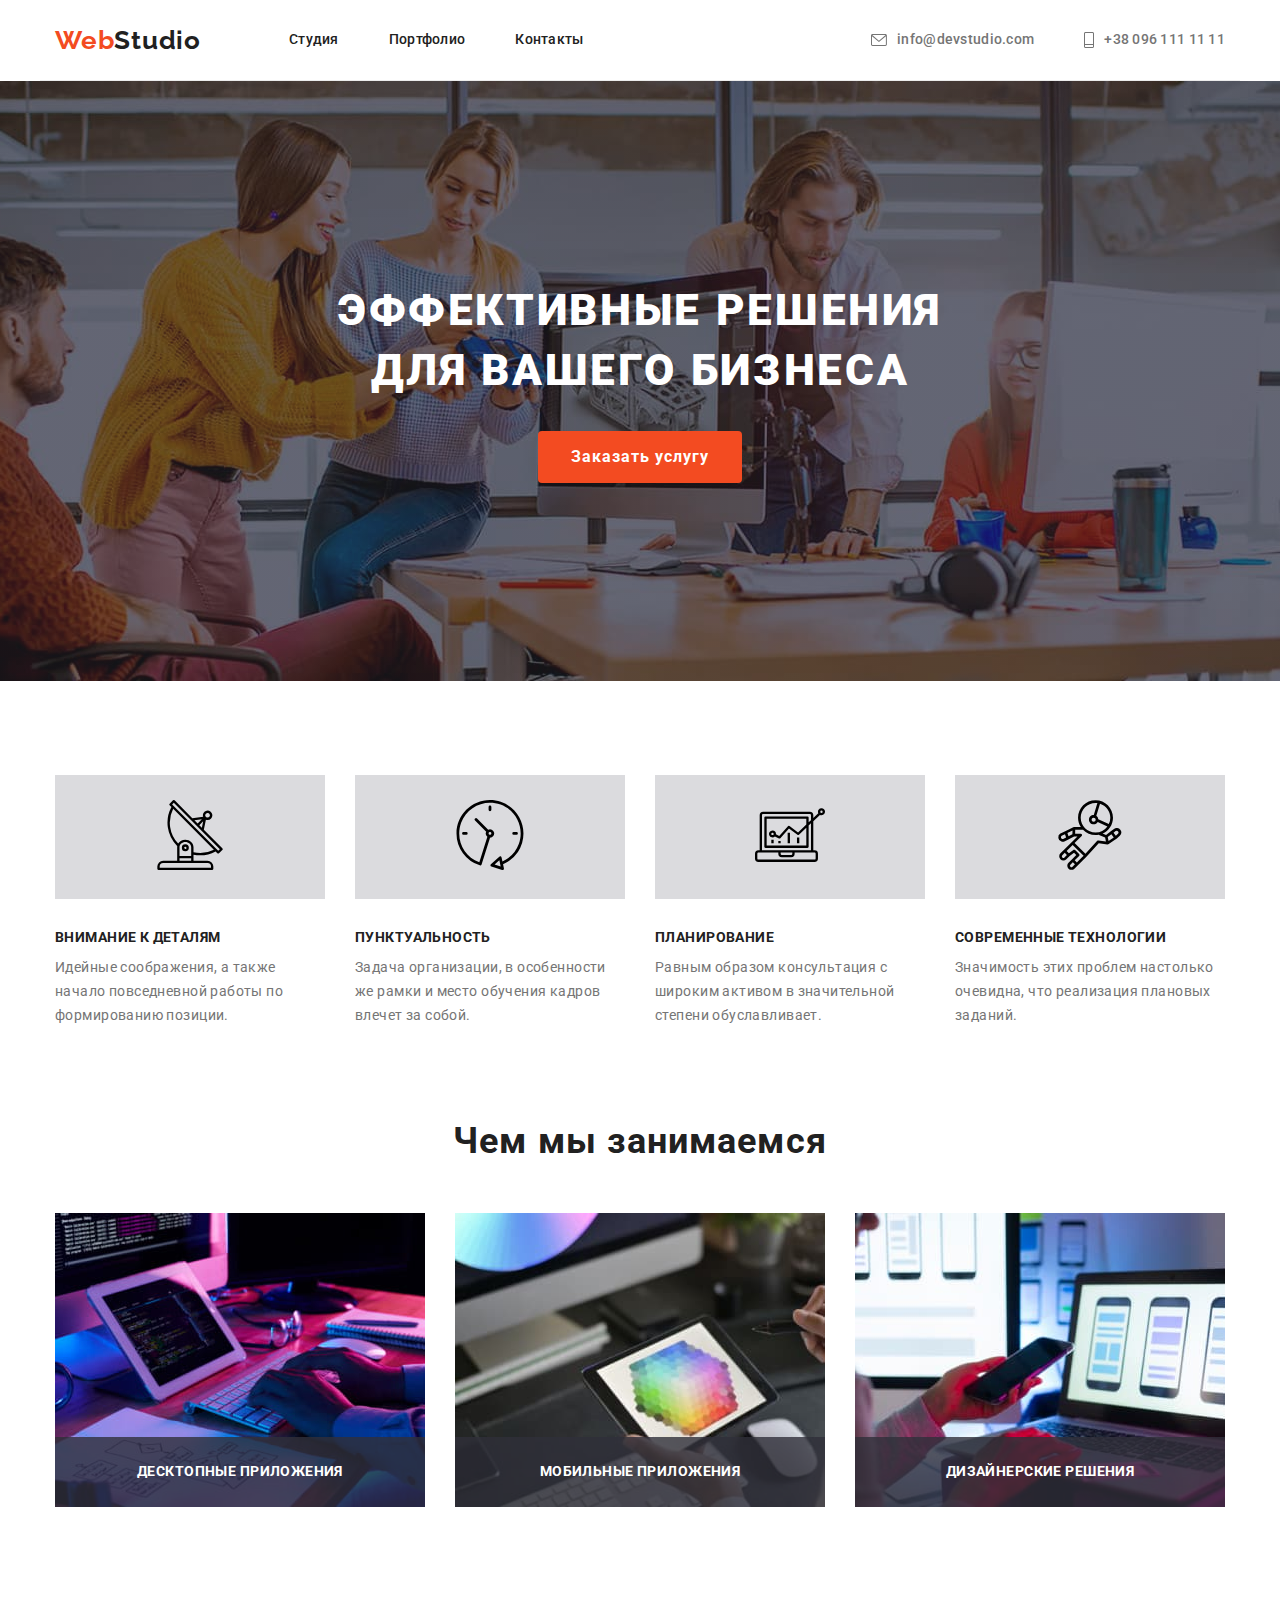
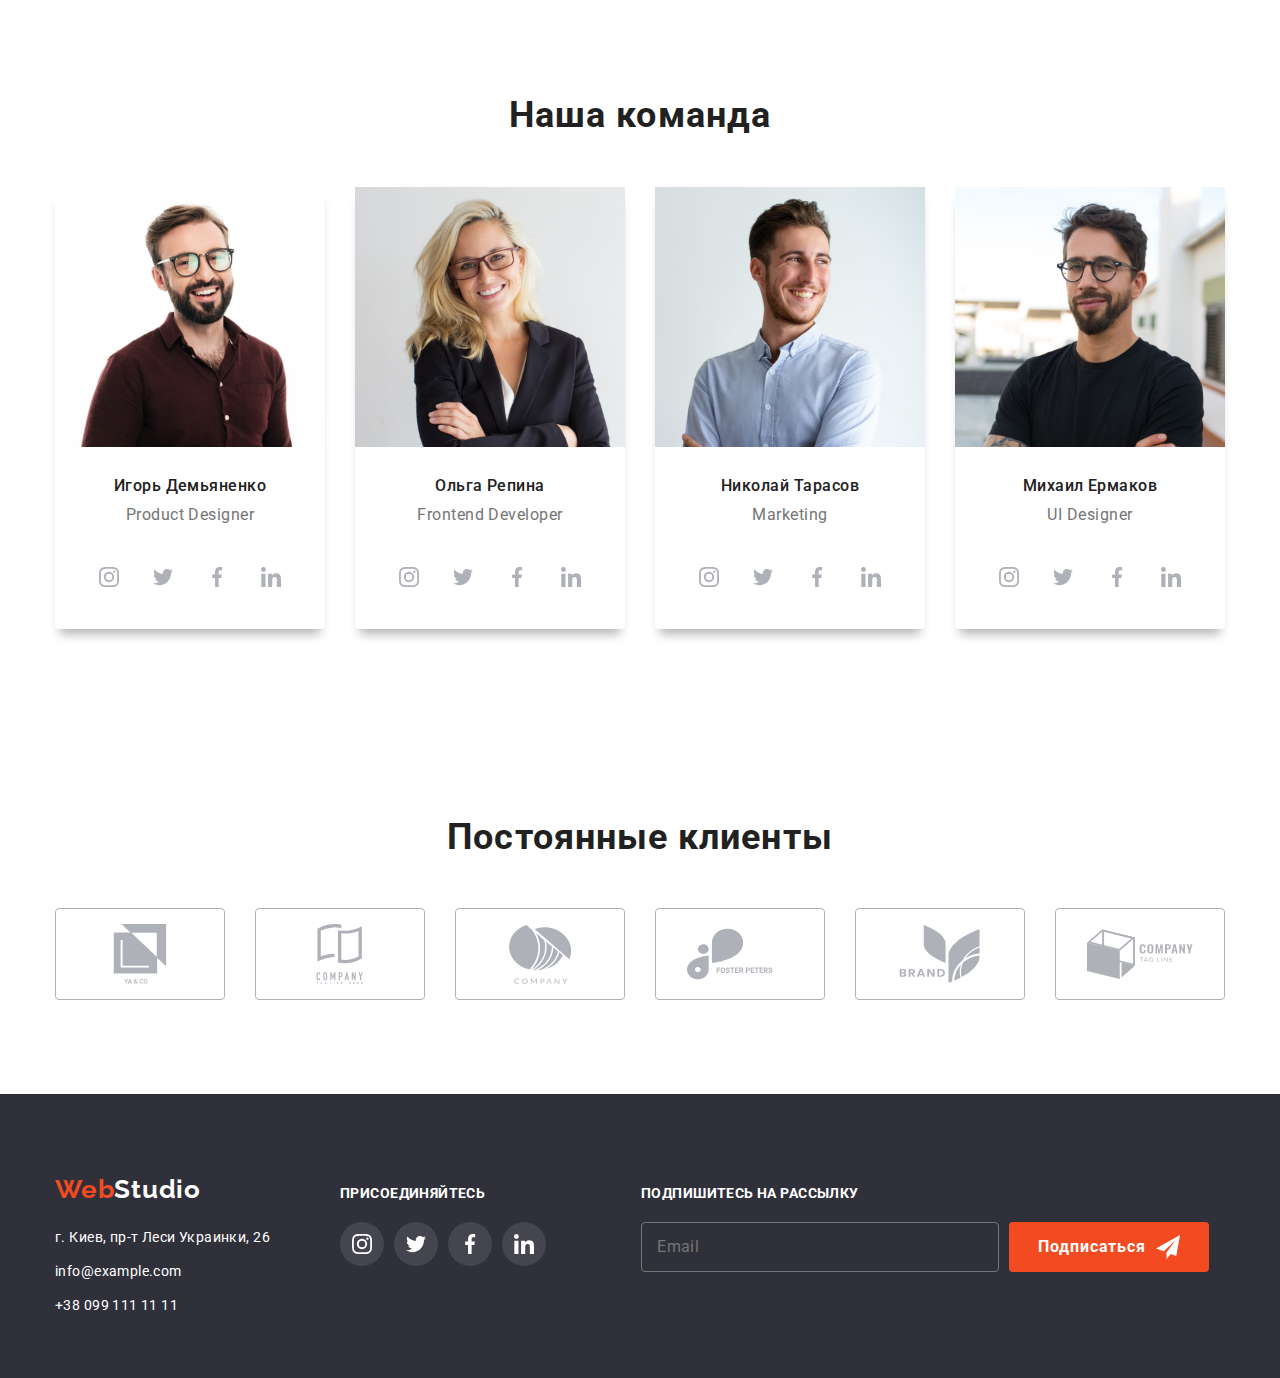
==== commit 3956ea31: "done" ====
--- a/index.html
+++ b/index.html
@@ -445,49 +445,49 @@
             <!-- ...................СТИЛИЗАЦИЯ.............. -->
             <div class="window">
             <p class="leave-your-data">Оставьте свои данные, мы вам перезвоним</p>
-            <form class="modal-form">
-              <label  class="form-label">
-                <span class="field-type">Имя</span>
+            <form class="form">
+              <label  class="form__label">
+                <span class="form__type">Имя</span>
                 <span>
-                  <input class="form-input" type="text" name="name" required>
-              <svg class="modal-icon" width="18" height="18"> 
+                  <input class="form__input" type="text" name="name" required>
+              <svg class="form__icon" width="18" height="18"> 
                 <use href="./images/icon/sprite.svg#person"></use> 
             </svg>
                 </span>
               </label>
-              <label class="form-label">
-                <span class="field-type">Телефон</span>
+              <label class="form__label">
+                <span class="form__type">Телефон</span>
                 <span>
-                  <input class="form-input" type="tel" name="telephone" required>
-              <svg class="modal-icon" width="18" height="18"> 
+                  <input class="form__input" type="tel" name="telephone" required>
+              <svg class="form__icon" width="18" height="18"> 
                 <use href="./images/icon/sprite.svg#telephone"></use> 
             </svg>
                 </span>
               </label>
-              <label class="form-label">
-                <span class="field-type">Почта</span>
+              <label class="form__label">
+                <span class="form__type">Почта</span>
                 <span>
-                  <input class="form-input"type="email" name="email" required>
-              <svg class="modal-icon" width="18" height="18"> 
+                  <input class="form__input"type="email" name="email" required>
+              <svg class="form__icon" width="18" height="18"> 
                 <use href="./images/icon/sprite.svg#letter"></use> 
             </svg>
                 </span>
               </label>
-              <label class="form-label">
-                <span class="field-type">Комментарий</span>
-                <textarea class="textarea"name="comment" id="" cols="30" rows="10" placeholder="Введите текст"></textarea>
+              <label class="form__label">
+                <span class="form__type">Комментарий</span>
+                <textarea class="form__textarea"name="comment" id="" cols="30" rows="10" placeholder="Введите текст"></textarea>
               </label>
 
-              <label class="checkbox-label">
-                <span class="checkbox-container">
-                  <input class="checkbox-input" type="checkbox">
-                <svg class="check-icon" width="16" height="15"> 
+              <label class="checkbox__label">
+                <span class="checkbox__container">
+                  <input class="checkbox__input" type="checkbox">
+                <svg class="checkbox__icon" width="16" height="15"> 
                   <use href="./images/icon/sprite.svg#check"></use> 
                 </svg>
-                <span class="custom-checkbox"></span>
+                <span class="checkbox__custom"></span>
                 </span>
-                <span class="agreement-text">Соглашаюсь с рассылкой и принимаю 
-                  <a class="agreement-link" href="">Условия договора</a> 
+                <span class="checkbox__text">Соглашаюсь с рассылкой и принимаю 
+                  <a class="checkbox__link" href="">Условия договора</a> 
                 </span>
               </label>
               
--- a/css/main.min.css
+++ b/css/main.min.css
@@ -1,2 +1,2 @@
-html{-webkit-box-sizing:border-box;box-sizing:border-box}*,*::after,*::before{-webkit-box-sizing:inherit;box-sizing:inherit}body{font-family:Roboto, sans-serif}h1,h2,h3,h4,h5,h6,p{margin:0}ul{margin:0;padding:0;list-style:none;text-decoration:none}a{text-decoration:none;color:inherit}img{display:block;max-width:100%;height:auto}:root{--main-color:#212121;--secondary-color:#757575;--main-background-color:#F5F4FA;--secondary-background-color:#2F303A;--accent-color: #f34b21;--text-color: #FFFFFF;--contacts-text-color: rgba(255, 255, 255, 0.6);--layout-color: rgba(243, 86, 33, 0.9)}.container{width:1200px;padding-left:15px;padding-right:15px;margin:0 auto}.header__container{display:-webkit-box;display:-ms-flexbox;display:flex;-webkit-box-align:center;-ms-flex-align:center;align-items:center;-webkit-box-pack:center;-ms-flex-pack:center;justify-content:center;border-bottom:-1px solid #ececec}.navigation{display:-webkit-box;display:-ms-flexbox;display:flex;-webkit-box-align:center;-ms-flex-align:center;align-items:center}.navigation__logo{font-family:'Raleway';font-style:normal;font-weight:700;font-size:26px;line-height:1.19;letter-spacing:0.03em;text-decoration:none}.navigation__logo.accent{color:var(--accent-color)}.navigation__logo.basic{color:var(--main-color)}.navigation__link{color:var(--main-color);text-decoration:none;-webkit-transition:color 250ms cubic-bezier(0.4, 0, 0.2, 1);transition:color 250ms cubic-bezier(0.4, 0, 0.2, 1)}.navigation__link:hover,.navigation__link:focus,.navigation__link:active{background-color:transparent;color:var(--accent-color)}.navigation__link{cursor:pointer;text-decoration:none}.navigation__link{padding-top:32px;padding-bottom:32px;position:relative}.navigation__link::after{position:absolute;content:"";display:block;width:100%;height:5px;background-color:var(--accent-color);left:0;bottom:0;border-radius:2px;opacity:0;-webkit-transition:opacity 250ms cubic-bezier(0.4, 0, 0.2, 1);transition:opacity 250ms cubic-bezier(0.4, 0, 0.2, 1)}.navigation__link:hover::after{opacity:1}.navigation__list{display:-webkit-box;display:-ms-flexbox;display:flex;margin-left:88px}.navigation__item{font-weight:500;font-size:14px;line-height:1.14;letter-spacing:0.02em;text-decoration:none;list-style-type:none;color:var(--main-color);background-color:transparent}.navigation__item:not(:last-child){margin-right:50px}.navigation__link{display:-webkit-box;display:-ms-flexbox;display:flex;-webkit-box-align:center;-ms-flex-align:center;align-items:center}.address{display:-webkit-box;display:-ms-flexbox;display:flex;-webkit-box-align:center;-ms-flex-align:center;align-items:center;margin-left:auto}.address__list{margin-left:auto;display:-webkit-box;display:-ms-flexbox;display:flex;-webkit-box-align:center;-ms-flex-align:center;align-items:center;color:var(--secondary-color);font-weight:500;font-size:14px;line-height:1.14;letter-spacing:0.02em;text-decoration:none;list-style-type:none}.address__item:not(:last-child){margin-right:50px}.address__link{display:-webkit-box;display:-ms-flexbox;display:flex;padding-top:32px;padding-bottom:32px;-webkit-box-align:center;-ms-flex-align:center;align-items:center;-webkit-transition:color 250ms cubic-bezier(0.4, 0, 0.2, 1);transition:color 250ms cubic-bezier(0.4, 0, 0.2, 1);list-style-type:none;color:var(--secondary-color);text-decoration:none}.address__link:hover,.address__link:focus,.address__link:active{background-color:transparent;color:var(--accent-color)}.address__link{cursor:pointer}.address__icon{margin-right:10px;fill:currentColor;-webkit-transition:color 250ms cubic-bezier(0.4, 0, 0.2, 1);transition:color 250ms cubic-bezier(0.4, 0, 0.2, 1)}.address__icon:hover,.address__icon:focus{color:var(--accent-color)}.hero{background-image:-webkit-gradient(linear, left top, right top, from(rgba(47,48,58,0.4)), to(rgba(47,48,58,0.4))),url("../images/hero.jpg");background-image:linear-gradient(to right, rgba(47,48,58,0.4), rgba(47,48,58,0.4)),url("../images/hero.jpg");background-repeat:no-repeat;background-position:center;background-size:cover;text-align:center;padding-top:200px;padding-bottom:200px;max-width:1600px;height:600px;margin-left:auto;margin-right:auto}.hero__header{color:var(--text-color);font-weight:900;font-size:44px;line-height:1.36;text-align:center;letter-spacing:0.06em;text-transform:uppercase;padding-bottom:30px}.hero__button{border-radius:4px;padding:10px 32px;border:1px solid transparent;-webkit-box-align:center;-ms-flex-align:center;align-items:center;text-align:center;font-weight:700;font-size:16px;line-height:1.87;letter-spacing:0.06em;color:var(--text-color);background-color:var(--accent-color);-webkit-transition:color 250ms cubic-bezier(0.4, 0, 0.2, 1);transition:color 250ms cubic-bezier(0.4, 0, 0.2, 1)}.hero__button:hover,.hero__button:focus,.hero__button:active{background:var(--accent-color);color:var(--text-color)}.hero__button{cursor:pointer}.section{padding-top:94px;padding-bottom:94px}.heading{font-weight:700;font-size:36px;line-height:1.16;text-align:center;letter-spacing:0.03em;color:var(--main-color);margin-bottom:50px}.visually-hidden{position:absolute;width:1px;height:1px;margin:-1px;border:0;padding:0;white-space:nowrap;-webkit-clip-path:inset(100%);clip-path:inset(100%);clip:rect(0 0 0 0);overflow:hidden}.feature__list{display:-webkit-box;display:-ms-flexbox;display:flex}.feature__item{width:270px;list-style-type:none;text-decoration:none}.feature__item:not(:last-child){margin-right:30px}.feature__name{font-weight:700;font-size:14px;line-height:1.16;letter-spacing:0.03em;text-transform:uppercase;color:var(--main-color);margin-bottom:10px}.feature__description{font-weight:400;font-size:14px;line-height:1.71;letter-spacing:0.03em;color:var(--secondary-color)}.feature__background{padding:25px 100px;-webkit-box-pack:center;-ms-flex-pack:center;justify-content:center;-webkit-box-align:center;-ms-flex-align:center;align-items:center;margin-bottom:30px;background-color:#dbdbde}.design{padding-top:0}.design__list{display:-webkit-box;display:-ms-flexbox;display:flex}.design__item{width:370px;position:relative}.design__item:not(:last-child){margin-right:30px}.design__app{font-weight:700;font-size:14px;line-height:1.14;text-align:center;letter-spacing:0.03em;text-transform:uppercase;color:var(--text-color)}.design__overlay{position:absolute;display:-webkit-box;display:-ms-flexbox;display:flex;-webkit-box-pack:center;-ms-flex-pack:center;justify-content:center;-webkit-box-align:center;-ms-flex-align:center;align-items:center;width:370px;height:70px;left:0;bottom:0;background-color:rgba(47,48,58,0.8)}.team__list{display:-webkit-box;display:-ms-flexbox;display:flex}.team__item{-webkit-box-shadow:0px 1px 3px rgba(0,0,0,0.12),0px 1px 1px rgba(0,0,0,0.14),0px 2px 1px rgba(0,0,0,0.2);box-shadow:0px 1px 3px rgba(0,0,0,0.12),0px 1px 1px rgba(0,0,0,0.14),0px 2px 1px rgba(0,0,0,0.2);border-radius:0px 0px 4px 4px;-webkit-box-shadow:0 10px 10px -5px rgba(0,0,0,0.3);box-shadow:0 10px 10px -5px rgba(0,0,0,0.3)}.team__item:not(:last-child){margin-right:30px}.team__name{font-weight:500;font-size:16px;line-height:1.18;text-align:center;letter-spacing:0.03em;color:var(--main-color);margin-bottom:10px}.team__info{margin-top:30px;margin-bottom:16px}.team__occupation{font-weight:400;font-size:16px;line-height:1.18;text-align:center;letter-spacing:0.03em;color:var(--secondary-color)}.network__list{display:-webkit-box;display:-ms-flexbox;display:flex;-webkit-box-pack:center;-ms-flex-pack:center;justify-content:center;margin-top:30px;margin-bottom:30px}.network__link{fill:#AFB1B8;width:44px;height:44px;display:-webkit-box;display:-ms-flexbox;display:flex;border-radius:50%;-webkit-box-pack:center;-ms-flex-pack:center;justify-content:center;-webkit-box-align:center;-ms-flex-align:center;align-items:center;-webkit-transition:background-color 250ms cubic-bezier(0.4, 0, 0.2, 1),fill 250ms cubic-bezier(0.4, 0, 0.2, 1),border-radius 250ms cubic-bezier(0.4, 0, 0.2, 1);transition:background-color 250ms cubic-bezier(0.4, 0, 0.2, 1),fill 250ms cubic-bezier(0.4, 0, 0.2, 1),border-radius 250ms cubic-bezier(0.4, 0, 0.2, 1)}.network__link:hover,.network__link:focus{background-color:var(--accent-color);border-radius:50%;fill:var(--text-color)}.network__item:not(:last-child){margin-right:10px}.clients__list{display:-webkit-box;display:-ms-flexbox;display:flex}.clients__item{display:-webkit-box;display:-ms-flexbox;display:flex;-webkit-box-align:center;-ms-flex-align:center;align-items:center;-webkit-box-pack:center;-ms-flex-pack:center;justify-content:center;cursor:pointer;width:170px}.clients__item:not(:last-child){margin-right:30px}.clients__link{fill:#AFB1B8;display:-webkit-box;display:-ms-flexbox;display:flex;width:170px;height:92px;-webkit-box-pack:center;-ms-flex-pack:center;justify-content:center;-webkit-box-align:center;-ms-flex-align:center;align-items:center;color:#AFB1B8;border:1px solid #AFB1B8;border-radius:4px;cursor:pointer;-webkit-transition:color 250ms cubic-bezier(0.4, 0, 0.2, 1),border 250ms cubic-bezier(0.4, 0, 0.2, 1);transition:color 250ms cubic-bezier(0.4, 0, 0.2, 1),border 250ms cubic-bezier(0.4, 0, 0.2, 1)}.clients__link:hover,.clients__link:focus{color:var(--accent-color);border:1px solid var(--accent-color)}.clients__logo{fill:currentColor}.button__list{display:-webkit-box;display:-ms-flexbox;display:flex;-webkit-box-pack:center;-ms-flex-pack:center;justify-content:center;list-style-type:none;margin-bottom:50px}.button__item:not(:last-child){margin-right:10px}.btn{display:inline-block;border-radius:4px;padding:6px 22px;min-width:72px;border:1px solid transparent;font-weight:500;font-size:16px;line-height:1.62;text-align:center;letter-spacing:0.03em;text-align:center;color:var(--main-color);background-color:var(--main-background-color);-webkit-transition:background-color 250ms cubic-bezier(0.4, 0, 0.2, 1),color 250ms cubic-bezier(0.4, 0, 0.2, 1);transition:background-color 250ms cubic-bezier(0.4, 0, 0.2, 1),color 250ms cubic-bezier(0.4, 0, 0.2, 1);cursor:pointer}.btn:hover,.btn:focus,.btn:active{background:var(--accent-color);color:var(--text-color)}.btn{display:inline-block;border-radius:4px;padding:6px 22px;min-width:72px;border:1px solid transparent;font-weight:500;font-size:16px;line-height:1.62;text-align:center;letter-spacing:0.03em;text-align:center;color:var(--main-color);background-color:var(--main-background-color);-webkit-transition:background-color 250ms cubic-bezier(0.4, 0, 0.2, 1),color 250ms cubic-bezier(0.4, 0, 0.2, 1);transition:background-color 250ms cubic-bezier(0.4, 0, 0.2, 1),color 250ms cubic-bezier(0.4, 0, 0.2, 1)}.card__text{font-weight:400;font-size:18px;line-height:1.55;letter-spacing:0.03em;color:var(--text-color)}.card__text{content:"";position:absolute;display:-webkit-box;display:-ms-flexbox;display:flex;bottom:0;left:0;width:100%;height:100%;background:var(--layout-color);padding:63px 24px;-webkit-transform:translateY(100%);transform:translateY(100%);-webkit-transition:-webkit-transform 1500ms cubic-bezier(0.4, 0, 0.2, 1);transition:-webkit-transform 1500ms cubic-bezier(0.4, 0, 0.2, 1);transition:transform 1500ms cubic-bezier(0.4, 0, 0.2, 1);transition:transform 1500ms cubic-bezier(0.4, 0, 0.2, 1), -webkit-transform 1500ms cubic-bezier(0.4, 0, 0.2, 1)}.card__link:focus .card__text,.card__link:hover .card__text{-webkit-transform:translateY(0);transform:translateY(0)}.card__link{text-decoration:none}.card__list{display:-webkit-box;display:-ms-flexbox;display:flex;-ms-flex-wrap:wrap;flex-wrap:wrap;list-style-type:none;text-decoration:none}.card__item{margin-right:30px;margin-bottom:30px}.card__item:nth-child(3n){margin-right:0}.card__item:nth-last-child(-n+3){margin-bottom:0}.card__item{width:370px;border:1px solid #EEEEEE;-webkit-transition:-webkit-box-shadow 250ms cubic-bezier(0.4, 0, 0.2, 1);transition:-webkit-box-shadow 250ms cubic-bezier(0.4, 0, 0.2, 1);transition:box-shadow 250ms cubic-bezier(0.4, 0, 0.2, 1);transition:box-shadow 250ms cubic-bezier(0.4, 0, 0.2, 1), -webkit-box-shadow 250ms cubic-bezier(0.4, 0, 0.2, 1)}.card__item:hover,.card__item:focus{-webkit-box-shadow:0px 1px 1px rgba(0,0,0,0.12),0px 4px 4px rgba(0,0,0,0.06),1px 4px 6px rgba(0,0,0,0.16);box-shadow:0px 1px 1px rgba(0,0,0,0.12),0px 4px 4px rgba(0,0,0,0.06),1px 4px 6px rgba(0,0,0,0.16)}.card__name{font-weight:700;font-size:18px;line-height:2;letter-spacing:0.06em;color:var(--main-color);text-decoration:none;padding-top:20px;padding-left:24px;padding-right:24px;margin-bottom:10px}.card__type{font-weight:400;font-size:16px;line-height:1.87;letter-spacing:0.03em;color:var(--secondary-color);text-decoration:none;padding-bottom:20px;padding-left:24px;padding-right:24px}.card__item{overflow:hidden}.card__layout{position:relative;overflow:hidden}.card__item:hover .project-info,.card__item:focus .project-info{-webkit-transform:translateY(0);transform:translateY(0)}.footer__container{max-width:1600px;display:-webkit-box;display:-ms-flexbox;display:flex;-webkit-box-align:baseline;-ms-flex-align:baseline;align-items:baseline}.footer__logo{margin-top:20px;margin-bottom:20px}.footer__logotype{font-family:'Raleway';font-weight:700;font-size:26px;line-height:1.19;letter-spacing:0.03em;text-decoration:none}.footer__logotype.start{color:var(--accent-color)}.footer__logotype.end{color:var(--text-color)}.footer{padding-top:60px;padding-bottom:60px;background:var(--secondary-background-color);font-style:normal;font-weight:400;font-size:14px;line-height:1.7;letter-spacing:0.03em}.footer__address{font-style:normal;font-size:14px;line-height:1.7;letter-spacing:0.03em}.footer__item:not(:last-child){margin-bottom:10px}.footer__map{color:var(--text-color);text-decoration:none}.footer__contacts{color:var(--text-color);text-decoration:none}.join{display:block;margin-left:70px}.join__text{font-style:normal;font-weight:700;font-size:14px;line-height:1.14;letter-spacing:0.03em;text-transform:uppercase;color:var(--text-color);margin-bottom:20px}.join__list{display:-webkit-box;display:-ms-flexbox;display:flex;-webkit-box-pack:center;-ms-flex-pack:center;justify-content:center}.join__item:not(:last-child){margin-right:10px}.join__link{fill:#ffffff;width:44px;height:44px;display:-webkit-box;display:-ms-flexbox;display:flex;background-color:rgba(255,255,255,0.1);border-radius:50%;-webkit-box-pack:center;-ms-flex-pack:center;justify-content:center;-webkit-box-align:center;-ms-flex-align:center;align-items:center;-webkit-transition:background-color 250ms cubic-bezier(0.4, 0, 0.2, 1);transition:background-color 250ms cubic-bezier(0.4, 0, 0.2, 1)}.join__link:hover,.join__link:focus{background-color:var(--accent-color)}.subscription{display:block;margin-left:95px}.subscription__text{font-style:normal;font-weight:700;font-size:14px;line-height:1.14;letter-spacing:0.03em;text-transform:uppercase;color:var(--text-color);margin-bottom:20px}.subscription__form{display:-webkit-box;display:-ms-flexbox;display:flex;-webkit-box-pack:center;-ms-flex-pack:center;justify-content:center;-webkit-box-align:center;-ms-flex-align:center;align-items:center}.subscription__input{width:358px;height:50px;margin-right:10px;padding:15px;background:var(--secondary-background-color);border-radius:4px;border:1px solid var(--secondary-color);outline:0px;color:var(--text-color);-webkit-transition:border-color 250ms cubic-bezier(0.4, 0, 0.2, 1),-webkit-box-shadow 250ms cubic-bezier(0.4, 0, 0.2, 1);transition:border-color 250ms cubic-bezier(0.4, 0, 0.2, 1),-webkit-box-shadow 250ms cubic-bezier(0.4, 0, 0.2, 1);transition:box-shadow 250ms cubic-bezier(0.4, 0, 0.2, 1),border-color 250ms cubic-bezier(0.4, 0, 0.2, 1);transition:box-shadow 250ms cubic-bezier(0.4, 0, 0.2, 1),border-color 250ms cubic-bezier(0.4, 0, 0.2, 1),-webkit-box-shadow 250ms cubic-bezier(0.4, 0, 0.2, 1)}.subscription__input::-webkit-input-placeholder{font-style:normal;font-weight:400;font-size:16px;line-height:1.25;letter-spacing:0.03em;color:var(--secondary-color)}.subscription__input:-ms-input-placeholder{font-style:normal;font-weight:400;font-size:16px;line-height:1.25;letter-spacing:0.03em;color:var(--secondary-color)}.subscription__input::-ms-input-placeholder{font-style:normal;font-weight:400;font-size:16px;line-height:1.25;letter-spacing:0.03em;color:var(--secondary-color)}.subscription__input::placeholder{font-style:normal;font-weight:400;font-size:16px;line-height:1.25;letter-spacing:0.03em;color:var(--secondary-color)}.subscription__input:hover,.subscription__input:focus{-webkit-box-shadow:0px 1px 1px rgba(0,0,0,0.12),0px 4px 4px rgba(0,0,0,0.06),1px 4px 6px rgba(0,0,0,0.16);box-shadow:0px 1px 1px rgba(0,0,0,0.12),0px 4px 4px rgba(0,0,0,0.06),1px 4px 6px rgba(0,0,0,0.16);border-color:var(--accent-color)}.subscription__button{display:-webkit-box;display:-ms-flexbox;display:flex;-webkit-box-align:center;-ms-flex-align:center;align-items:center;-webkit-box-pack:center;-ms-flex-pack:center;justify-content:center;width:200px;height:50px;background-color:var(--accent-color);border-radius:4px;border:transparent;-webkit-transition:-webkit-box-shadow 250ms cubic-bezier(0.4, 0, 0.2, 1);transition:-webkit-box-shadow 250ms cubic-bezier(0.4, 0, 0.2, 1);transition:box-shadow 250ms cubic-bezier(0.4, 0, 0.2, 1);transition:box-shadow 250ms cubic-bezier(0.4, 0, 0.2, 1), -webkit-box-shadow 250ms cubic-bezier(0.4, 0, 0.2, 1)}.subscription__button:hover,.subscription__button:focus{-webkit-box-shadow:0px 1px 1px rgba(0,0,0,0.12),0px 4px 4px rgba(0,0,0,0.06),1px 4px 6px rgba(0,0,0,0.16);box-shadow:0px 1px 1px rgba(0,0,0,0.12),0px 4px 4px rgba(0,0,0,0.06),1px 4px 6px rgba(0,0,0,0.16)}.subscription__button{cursor:pointer}.subscription__word{font-weight:700;font-size:16px;line-height:1.87;letter-spacing:0.06em;color:var(--text-color);display:-webkit-box;display:-ms-flexbox;display:flex;-webkit-box-align:center;-ms-flex-align:center;align-items:center;-webkit-box-pack:center;-ms-flex-pack:center;justify-content:center}.subscription__icon{margin-left:10px}.backdrop.is-hidden{opacity:0;pointer-events:none}.backdrop{position:fixed;top:0;left:0;width:100%;height:100%;opacity:1;-webkit-transition:opacity 250ms cubic-bezier(0.4, 0, 0.2, 1);transition:opacity 250ms cubic-bezier(0.4, 0, 0.2, 1);background:rgba(0,0,0,0.2)}.modal{position:absolute;top:50%;left:50%;-webkit-transform:translate(-50%, -50%);transform:translate(-50%, -50%);border-radius:4px;width:528px;min-height:581px;padding:40px;background-color:var(--main-background-color);background:#FFFFFF;-webkit-transition:opacity 250ms cubic-bezier(0.4, 0, 0.2, 1),-webkit-box-shadow 250ms cubic-bezier(0.4, 0, 0.2, 1);transition:opacity 250ms cubic-bezier(0.4, 0, 0.2, 1),-webkit-box-shadow 250ms cubic-bezier(0.4, 0, 0.2, 1);transition:opacity 250ms cubic-bezier(0.4, 0, 0.2, 1),box-shadow 250ms cubic-bezier(0.4, 0, 0.2, 1);transition:opacity 250ms cubic-bezier(0.4, 0, 0.2, 1),box-shadow 250ms cubic-bezier(0.4, 0, 0.2, 1),-webkit-box-shadow 250ms cubic-bezier(0.4, 0, 0.2, 1)}.modal:hover,.modal:focus{-webkit-box-shadow:0px 4px 4px rgba(0,0,0,0.25);box-shadow:0px 4px 4px rgba(0,0,0,0.25)}.close-button{position:absolute;top:8px;right:8px;width:30px;height:30px;background-color:var(--main-background-color);border:1px solid rgba(0,0,0,0.1);border-radius:50%;cursor:pointer;-webkit-transition:border 250ms cubic-bezier(0.4, 0, 0.2, 1),fill 250ms cubic-bezier(0.4, 0, 0.2, 1);transition:border 250ms cubic-bezier(0.4, 0, 0.2, 1),fill 250ms cubic-bezier(0.4, 0, 0.2, 1)}.close-button:hover,.close-button:focus{border:1px solid #bdbbbb;fill:var(--accent-color)}.window{display:-webkit-box;display:-ms-flexbox;display:flex;-webkit-box-orient:vertical;-webkit-box-direction:normal;-ms-flex-direction:column;flex-direction:column;-webkit-box-align:center;-ms-flex-align:center;align-items:center;-webkit-box-pack:center;-ms-flex-pack:center;justify-content:center}.leave-your-data{font-weight:700;font-size:20px;line-height:1.15;text-align:center;letter-spacing:0.03em;color:var(--main-text-color);text-shadow:0px 4px 4px rgba(0,0,0,0.25);margin-bottom:12px}.modal-form{display:-webkit-box;display:-ms-flexbox;display:flex;-webkit-box-orient:vertical;-webkit-box-direction:normal;-ms-flex-direction:column;flex-direction:column;-webkit-box-align:center;-ms-flex-align:center;align-items:center;-webkit-box-pack:center;-ms-flex-pack:center;justify-content:center}.form-label{position:relative;display:block;margin-bottom:10px}.modal-icon{position:absolute;top:70%;left:13px;-webkit-transform:translateY(-50%);transform:translateY(-50%);-webkit-transition:fill 250ms cubic-bezier(0.4, 0, 0.2, 1);transition:fill 250ms cubic-bezier(0.4, 0, 0.2, 1)}.form-input{width:448px;height:40px;border-radius:4px;border:2px solid rgba(33,33,33,0.2);padding:12px 16px;padding-left:42px;-webkit-transition:border 250ms cubic-bezier(0.4, 0, 0.2, 1);transition:border 250ms cubic-bezier(0.4, 0, 0.2, 1)}.form-input:focus ~ .modal-icon{fill:var(--accent-color)}.form-input:hover ~ .modal-icon{fill:var(--accent-color)}.form-input:hover,.form-input:focus{border-color:var(--accent-color);outline:0}.textarea:hover,.textarea:focus{border-color:var(--accent-color);outline:0}.field-type{top:-17px;left:0%;-webkit-transform:translateY(-50%);transform:translateY(-50%);display:inline-block;margin-bottom:5px;font-weight:400;font-size:12px;line-height:1.16;letter-spacing:0.01em;color:var(--secondary-text-color)}.textarea{width:448px;height:120px;resize:none;border-radius:4px;border:2px solid rgba(33,33,33,0.2);font-weight:400;font-size:12px;line-height:1.16;letter-spacing:0.01em;color:rgba(0,0,0,0.5);padding:12px 16px}.textarea::-webkit-input-placeholder{font-weight:400;font-size:12px;line-height:1.16;letter-spacing:0.01em;color:rgba(117,117,117,0.5)}.textarea:-ms-input-placeholder{font-weight:400;font-size:12px;line-height:1.16;letter-spacing:0.01em;color:rgba(117,117,117,0.5)}.textarea::-ms-input-placeholder{font-weight:400;font-size:12px;line-height:1.16;letter-spacing:0.01em;color:rgba(117,117,117,0.5)}.textarea::placeholder{font-weight:400;font-size:12px;line-height:1.16;letter-spacing:0.01em;color:rgba(117,117,117,0.5)}.checkbox-input{position:absolute;width:1px;height:1px;margin:-1px;border:0;padding:0;clip:rect(0 0 0 0);overflow:hidden}.checkbox-label{position:relative;display:-webkit-box;display:-ms-flexbox;display:flex;-webkit-box-pack:center;-ms-flex-pack:center;justify-content:center;-webkit-box-align:center;-ms-flex-align:center;align-items:center;margin-top:10px;margin-bottom:30px}.checkbox-input:checked+.check-icon{opacity:1;background-color:var(--accent-color);-webkit-transform:translateY(25%);transform:translateY(25%)}.check-icon{position:absolute;top:0;left:0;border-radius:2px;width:16px;height:15px;-webkit-transform:translateY(25%);transform:translateY(25%);opacity:0;-webkit-transition:opacity 250ms cubic-bezier(0.4, 0, 0.2, 1),-webkit-transform 250ms cubic-bezier(0.4, 0, 0.2, 1);transition:opacity 250ms cubic-bezier(0.4, 0, 0.2, 1),-webkit-transform 250ms cubic-bezier(0.4, 0, 0.2, 1);transition:transform 250ms cubic-bezier(0.4, 0, 0.2, 1),opacity 250ms cubic-bezier(0.4, 0, 0.2, 1);transition:transform 250ms cubic-bezier(0.4, 0, 0.2, 1),opacity 250ms cubic-bezier(0.4, 0, 0.2, 1),-webkit-transform 250ms cubic-bezier(0.4, 0, 0.2, 1)}.custom-checkbox{position:absolute;top:0;left:0;-webkit-transform:translateY(25%);transform:translateY(25%);display:block;width:16px;height:15px;border:2px solid black;border-radius:2px;-webkit-transition:border-color 250ms cubic-bezier(0.4, 0, 0.2, 1);transition:border-color 250ms cubic-bezier(0.4, 0, 0.2, 1)}.checkbox-input:hover ~ .custom-checkbox,.checkbox-input:focus ~ .custom-checkbox{border-color:var(--accent-color)}.checkbox-input:checked ~ .custom-checkbox{border-color:var(--accent-color)}.agreement-text{font-weight:400;font-size:14px;line-height:1.71;letter-spacing:0.03em;color:var(--secondary-text-color);margin-left:30px}.agreement-link{color:var(--accent-color)}.text-button{font-weight:700;font-size:16px;line-height:1.87;display:-webkit-box;display:-ms-flexbox;display:flex;-webkit-box-align:center;-ms-flex-align:center;align-items:center;text-align:center;-webkit-box-pack:center;-ms-flex-pack:center;justify-content:center;letter-spacing:0.06em;color:var(--text-color)}.send-button{width:200px;height:50px;background-color:var(--accent-color);border:transparent;border-radius:4px;margin-left:164px;margin-right:164px;-webkit-transition:background 250ms cubic-bezier(0.4, 0, 0.2, 1);transition:background 250ms cubic-bezier(0.4, 0, 0.2, 1)}.send-button:hover,.send-button:focus{background-color:#c63909}.send-button{cursor:pointer}
+html{-webkit-box-sizing:border-box;box-sizing:border-box}*,*::after,*::before{-webkit-box-sizing:inherit;box-sizing:inherit}body{font-family:Roboto, sans-serif}h1,h2,h3,h4,h5,h6,p{margin:0}ul{margin:0;padding:0;list-style:none;text-decoration:none}a{text-decoration:none;color:inherit}img{display:block;max-width:100%;height:auto}:root{--main-color:#212121;--secondary-color:#757575;--main-background-color:#F5F4FA;--secondary-background-color:#2F303A;--accent-color: #f34b21;--text-color: #FFFFFF;--contacts-text-color: rgba(255, 255, 255, 0.6);--layout-color: rgba(243, 86, 33, 0.9)}.container{width:1200px;padding-left:15px;padding-right:15px;margin:0 auto}.header__container{display:-webkit-box;display:-ms-flexbox;display:flex;-webkit-box-align:center;-ms-flex-align:center;align-items:center;-webkit-box-pack:center;-ms-flex-pack:center;justify-content:center;border-bottom:1px solid #ececec}.navigation{display:-webkit-box;display:-ms-flexbox;display:flex;-webkit-box-align:center;-ms-flex-align:center;align-items:center}.navigation__logo{font-family:'Raleway';font-style:normal;font-weight:700;font-size:26px;line-height:1.19;letter-spacing:0.03em;text-decoration:none}.navigation__logo.accent{color:var(--accent-color)}.navigation__logo.basic{color:var(--main-color)}.navigation__link{color:var(--main-color);text-decoration:none;-webkit-transition:color 250ms cubic-bezier(0.4, 0, 0.2, 1);transition:color 250ms cubic-bezier(0.4, 0, 0.2, 1)}.navigation__link:hover,.navigation__link:focus,.navigation__link:active{background-color:transparent;color:var(--accent-color)}.navigation__link{cursor:pointer;text-decoration:none}.navigation__link{padding-top:32px;padding-bottom:32px;position:relative}.navigation__link::after{position:absolute;content:"";display:block;width:100%;height:5px;background-color:var(--accent-color);left:0;bottom:0;border-radius:2px;opacity:0;-webkit-transition:opacity 250ms cubic-bezier(0.4, 0, 0.2, 1);transition:opacity 250ms cubic-bezier(0.4, 0, 0.2, 1)}.navigation__link:hover::after{opacity:1}.navigation__list{display:-webkit-box;display:-ms-flexbox;display:flex;margin-left:88px}.navigation__item{font-weight:500;font-size:14px;line-height:1.14;letter-spacing:0.02em;text-decoration:none;list-style-type:none;color:var(--main-color);background-color:transparent}.navigation__item:not(:last-child){margin-right:50px}.navigation__link{display:-webkit-box;display:-ms-flexbox;display:flex;-webkit-box-align:center;-ms-flex-align:center;align-items:center}.address{display:-webkit-box;display:-ms-flexbox;display:flex;-webkit-box-align:center;-ms-flex-align:center;align-items:center;margin-left:auto}.address__list{margin-left:auto;display:-webkit-box;display:-ms-flexbox;display:flex;-webkit-box-align:center;-ms-flex-align:center;align-items:center;color:var(--secondary-color);font-weight:500;font-size:14px;line-height:1.14;letter-spacing:0.02em;text-decoration:none;list-style-type:none}.address__item:not(:last-child){margin-right:50px}.address__link{display:-webkit-box;display:-ms-flexbox;display:flex;padding-top:32px;padding-bottom:32px;-webkit-box-align:center;-ms-flex-align:center;align-items:center;-webkit-transition:color 250ms cubic-bezier(0.4, 0, 0.2, 1);transition:color 250ms cubic-bezier(0.4, 0, 0.2, 1);list-style-type:none;color:var(--secondary-color);text-decoration:none}.address__link:hover,.address__link:focus,.address__link:active{background-color:transparent;color:var(--accent-color)}.address__link{cursor:pointer}.address__icon{margin-right:10px;fill:currentColor;-webkit-transition:color 250ms cubic-bezier(0.4, 0, 0.2, 1);transition:color 250ms cubic-bezier(0.4, 0, 0.2, 1)}.address__icon:hover,.address__icon:focus{color:var(--accent-color)}.hero{background-image:-webkit-gradient(linear, left top, right top, from(rgba(47,48,58,0.4)), to(rgba(47,48,58,0.4))),url("../images/hero.jpg");background-image:linear-gradient(to right, rgba(47,48,58,0.4), rgba(47,48,58,0.4)),url("../images/hero.jpg");background-repeat:no-repeat;background-position:center;background-size:cover;text-align:center;padding-top:200px;padding-bottom:200px;max-width:1600px;height:600px;margin-left:auto;margin-right:auto}.hero__header{color:var(--text-color);font-weight:900;font-size:44px;line-height:1.36;text-align:center;letter-spacing:0.06em;text-transform:uppercase;padding-bottom:30px}.hero__button{border-radius:4px;padding:10px 32px;border:1px solid transparent;-webkit-box-align:center;-ms-flex-align:center;align-items:center;text-align:center;font-weight:700;font-size:16px;line-height:1.87;letter-spacing:0.06em;color:var(--text-color);background-color:var(--accent-color);-webkit-transition:color 250ms cubic-bezier(0.4, 0, 0.2, 1);transition:color 250ms cubic-bezier(0.4, 0, 0.2, 1)}.hero__button:hover,.hero__button:focus,.hero__button:active{background:var(--accent-color);color:var(--text-color)}.hero__button{cursor:pointer}.section{padding-top:94px;padding-bottom:94px}.heading{font-weight:700;font-size:36px;line-height:1.16;text-align:center;letter-spacing:0.03em;color:var(--main-color);margin-bottom:50px}.visually-hidden{position:absolute;width:1px;height:1px;margin:-1px;border:0;padding:0;white-space:nowrap;-webkit-clip-path:inset(100%);clip-path:inset(100%);clip:rect(0 0 0 0);overflow:hidden}.feature__list{display:-webkit-box;display:-ms-flexbox;display:flex}.feature__item{width:270px;list-style-type:none;text-decoration:none}.feature__item:not(:last-child){margin-right:30px}.feature__name{font-weight:700;font-size:14px;line-height:1.16;letter-spacing:0.03em;text-transform:uppercase;color:var(--main-color);margin-bottom:10px}.feature__description{font-weight:400;font-size:14px;line-height:1.71;letter-spacing:0.03em;color:var(--secondary-color)}.feature__background{padding:25px 100px;-webkit-box-pack:center;-ms-flex-pack:center;justify-content:center;-webkit-box-align:center;-ms-flex-align:center;align-items:center;margin-bottom:30px;background-color:#dbdbde}.design{padding-top:0}.design__list{display:-webkit-box;display:-ms-flexbox;display:flex}.design__item{width:370px;position:relative}.design__item:not(:last-child){margin-right:30px}.design__app{font-weight:700;font-size:14px;line-height:1.14;text-align:center;letter-spacing:0.03em;text-transform:uppercase;color:var(--text-color)}.design__overlay{position:absolute;display:-webkit-box;display:-ms-flexbox;display:flex;-webkit-box-pack:center;-ms-flex-pack:center;justify-content:center;-webkit-box-align:center;-ms-flex-align:center;align-items:center;width:370px;height:70px;left:0;bottom:0;background-color:rgba(47,48,58,0.8)}.team__list{display:-webkit-box;display:-ms-flexbox;display:flex}.team__item{-webkit-box-shadow:0px 1px 3px rgba(0,0,0,0.12),0px 1px 1px rgba(0,0,0,0.14),0px 2px 1px rgba(0,0,0,0.2);box-shadow:0px 1px 3px rgba(0,0,0,0.12),0px 1px 1px rgba(0,0,0,0.14),0px 2px 1px rgba(0,0,0,0.2);border-radius:0px 0px 4px 4px;-webkit-box-shadow:0 10px 10px -5px rgba(0,0,0,0.3);box-shadow:0 10px 10px -5px rgba(0,0,0,0.3)}.team__item:not(:last-child){margin-right:30px}.team__name{font-weight:500;font-size:16px;line-height:1.18;text-align:center;letter-spacing:0.03em;color:var(--main-color);margin-bottom:10px}.team__info{margin-top:30px;margin-bottom:16px}.team__occupation{font-weight:400;font-size:16px;line-height:1.18;text-align:center;letter-spacing:0.03em;color:var(--secondary-color)}.network__list{display:-webkit-box;display:-ms-flexbox;display:flex;-webkit-box-pack:center;-ms-flex-pack:center;justify-content:center;margin-top:30px;margin-bottom:30px}.network__link{fill:#AFB1B8;width:44px;height:44px;display:-webkit-box;display:-ms-flexbox;display:flex;border-radius:50%;-webkit-box-pack:center;-ms-flex-pack:center;justify-content:center;-webkit-box-align:center;-ms-flex-align:center;align-items:center;-webkit-transition:background-color 250ms cubic-bezier(0.4, 0, 0.2, 1),fill 250ms cubic-bezier(0.4, 0, 0.2, 1),border-radius 250ms cubic-bezier(0.4, 0, 0.2, 1);transition:background-color 250ms cubic-bezier(0.4, 0, 0.2, 1),fill 250ms cubic-bezier(0.4, 0, 0.2, 1),border-radius 250ms cubic-bezier(0.4, 0, 0.2, 1)}.network__link:hover,.network__link:focus{background-color:var(--accent-color);border-radius:50%;fill:var(--text-color)}.network__item:not(:last-child){margin-right:10px}.clients__list{display:-webkit-box;display:-ms-flexbox;display:flex}.clients__item{display:-webkit-box;display:-ms-flexbox;display:flex;-webkit-box-align:center;-ms-flex-align:center;align-items:center;-webkit-box-pack:center;-ms-flex-pack:center;justify-content:center;cursor:pointer;width:170px}.clients__item:not(:last-child){margin-right:30px}.clients__link{fill:#AFB1B8;display:-webkit-box;display:-ms-flexbox;display:flex;width:170px;height:92px;-webkit-box-pack:center;-ms-flex-pack:center;justify-content:center;-webkit-box-align:center;-ms-flex-align:center;align-items:center;color:#AFB1B8;border:1px solid #AFB1B8;border-radius:4px;cursor:pointer;-webkit-transition:color 250ms cubic-bezier(0.4, 0, 0.2, 1),border 250ms cubic-bezier(0.4, 0, 0.2, 1);transition:color 250ms cubic-bezier(0.4, 0, 0.2, 1),border 250ms cubic-bezier(0.4, 0, 0.2, 1)}.clients__link:hover,.clients__link:focus{color:var(--accent-color);border:1px solid var(--accent-color)}.clients__logo{fill:currentColor}.button__list{display:-webkit-box;display:-ms-flexbox;display:flex;-webkit-box-pack:center;-ms-flex-pack:center;justify-content:center;list-style-type:none;margin-bottom:50px}.button__item:not(:last-child){margin-right:10px}.btn{display:inline-block;border-radius:4px;padding:6px 22px;min-width:72px;border:1px solid transparent;font-weight:500;font-size:16px;line-height:1.62;text-align:center;letter-spacing:0.03em;text-align:center;color:var(--main-color);background-color:var(--main-background-color);-webkit-transition:background-color 250ms cubic-bezier(0.4, 0, 0.2, 1),color 250ms cubic-bezier(0.4, 0, 0.2, 1);transition:background-color 250ms cubic-bezier(0.4, 0, 0.2, 1),color 250ms cubic-bezier(0.4, 0, 0.2, 1);cursor:pointer}.btn:hover,.btn:focus,.btn:active{background:var(--accent-color);color:var(--text-color)}.btn{display:inline-block;border-radius:4px;padding:6px 22px;min-width:72px;border:1px solid transparent;font-weight:500;font-size:16px;line-height:1.62;text-align:center;letter-spacing:0.03em;text-align:center;color:var(--main-color);background-color:var(--main-background-color);-webkit-transition:background-color 250ms cubic-bezier(0.4, 0, 0.2, 1),color 250ms cubic-bezier(0.4, 0, 0.2, 1);transition:background-color 250ms cubic-bezier(0.4, 0, 0.2, 1),color 250ms cubic-bezier(0.4, 0, 0.2, 1)}.card__text{font-weight:400;font-size:18px;line-height:1.55;letter-spacing:0.03em;color:var(--text-color)}.card__text{content:"";position:absolute;display:-webkit-box;display:-ms-flexbox;display:flex;bottom:0;left:0;width:100%;height:100%;background:var(--layout-color);padding:63px 24px;-webkit-transform:translateY(100%);transform:translateY(100%);-webkit-transition:-webkit-transform 1500ms cubic-bezier(0.4, 0, 0.2, 1);transition:-webkit-transform 1500ms cubic-bezier(0.4, 0, 0.2, 1);transition:transform 1500ms cubic-bezier(0.4, 0, 0.2, 1);transition:transform 1500ms cubic-bezier(0.4, 0, 0.2, 1), -webkit-transform 1500ms cubic-bezier(0.4, 0, 0.2, 1)}.card__link:focus .card__text,.card__link:hover .card__text{-webkit-transform:translateY(0);transform:translateY(0)}.card__link{text-decoration:none}.card__list{display:-webkit-box;display:-ms-flexbox;display:flex;-ms-flex-wrap:wrap;flex-wrap:wrap;list-style-type:none;text-decoration:none}.card__item{margin-right:30px;margin-bottom:30px}.card__item:nth-child(3n){margin-right:0}.card__item:nth-last-child(-n+3){margin-bottom:0}.card__item{width:370px;border:1px solid #EEEEEE;-webkit-transition:-webkit-box-shadow 250ms cubic-bezier(0.4, 0, 0.2, 1);transition:-webkit-box-shadow 250ms cubic-bezier(0.4, 0, 0.2, 1);transition:box-shadow 250ms cubic-bezier(0.4, 0, 0.2, 1);transition:box-shadow 250ms cubic-bezier(0.4, 0, 0.2, 1), -webkit-box-shadow 250ms cubic-bezier(0.4, 0, 0.2, 1)}.card__item:hover,.card__item:focus{-webkit-box-shadow:0px 1px 1px rgba(0,0,0,0.12),0px 4px 4px rgba(0,0,0,0.06),1px 4px 6px rgba(0,0,0,0.16);box-shadow:0px 1px 1px rgba(0,0,0,0.12),0px 4px 4px rgba(0,0,0,0.06),1px 4px 6px rgba(0,0,0,0.16)}.card__name{font-weight:700;font-size:18px;line-height:2;letter-spacing:0.06em;color:var(--main-color);text-decoration:none;padding-top:20px;padding-left:24px;padding-right:24px;margin-bottom:10px}.card__type{font-weight:400;font-size:16px;line-height:1.87;letter-spacing:0.03em;color:var(--secondary-color);text-decoration:none;padding-bottom:20px;padding-left:24px;padding-right:24px}.card__item{overflow:hidden}.card__layout{position:relative;overflow:hidden}.card__item:hover .project-info,.card__item:focus .project-info{-webkit-transform:translateY(0);transform:translateY(0)}.footer__container{max-width:1600px;display:-webkit-box;display:-ms-flexbox;display:flex;-webkit-box-align:baseline;-ms-flex-align:baseline;align-items:baseline}.footer__logo{margin-top:20px;margin-bottom:20px}.footer__logotype{font-family:'Raleway';font-weight:700;font-size:26px;line-height:1.19;letter-spacing:0.03em;text-decoration:none}.footer__logotype.start{color:var(--accent-color)}.footer__logotype.end{color:var(--text-color)}.footer{padding-top:60px;padding-bottom:60px;background:var(--secondary-background-color);font-style:normal;font-weight:400;font-size:14px;line-height:1.7;letter-spacing:0.03em}.footer__address{font-style:normal;font-size:14px;line-height:1.7;letter-spacing:0.03em}.footer__item:not(:last-child){margin-bottom:10px}.footer__map{color:var(--text-color);text-decoration:none}.footer__contacts{color:var(--text-color);text-decoration:none}.join{display:block;margin-left:70px}.join__text{font-style:normal;font-weight:700;font-size:14px;line-height:1.14;letter-spacing:0.03em;text-transform:uppercase;color:var(--text-color);margin-bottom:20px}.join__list{display:-webkit-box;display:-ms-flexbox;display:flex;-webkit-box-pack:center;-ms-flex-pack:center;justify-content:center}.join__item:not(:last-child){margin-right:10px}.join__link{fill:#ffffff;width:44px;height:44px;display:-webkit-box;display:-ms-flexbox;display:flex;background-color:rgba(255,255,255,0.1);border-radius:50%;-webkit-box-pack:center;-ms-flex-pack:center;justify-content:center;-webkit-box-align:center;-ms-flex-align:center;align-items:center;-webkit-transition:background-color 250ms cubic-bezier(0.4, 0, 0.2, 1);transition:background-color 250ms cubic-bezier(0.4, 0, 0.2, 1)}.join__link:hover,.join__link:focus{background-color:var(--accent-color)}.subscription{display:block;margin-left:95px}.subscription__text{font-style:normal;font-weight:700;font-size:14px;line-height:1.14;letter-spacing:0.03em;text-transform:uppercase;color:var(--text-color);margin-bottom:20px}.subscription__form{display:-webkit-box;display:-ms-flexbox;display:flex;-webkit-box-pack:center;-ms-flex-pack:center;justify-content:center;-webkit-box-align:center;-ms-flex-align:center;align-items:center}.subscription__input{width:358px;height:50px;margin-right:10px;padding:15px;background:var(--secondary-background-color);border-radius:4px;border:1px solid var(--secondary-color);outline:0px;color:var(--text-color);-webkit-transition:border-color 250ms cubic-bezier(0.4, 0, 0.2, 1),-webkit-box-shadow 250ms cubic-bezier(0.4, 0, 0.2, 1);transition:border-color 250ms cubic-bezier(0.4, 0, 0.2, 1),-webkit-box-shadow 250ms cubic-bezier(0.4, 0, 0.2, 1);transition:box-shadow 250ms cubic-bezier(0.4, 0, 0.2, 1),border-color 250ms cubic-bezier(0.4, 0, 0.2, 1);transition:box-shadow 250ms cubic-bezier(0.4, 0, 0.2, 1),border-color 250ms cubic-bezier(0.4, 0, 0.2, 1),-webkit-box-shadow 250ms cubic-bezier(0.4, 0, 0.2, 1)}.subscription__input::-webkit-input-placeholder{font-style:normal;font-weight:400;font-size:16px;line-height:1.25;letter-spacing:0.03em;color:var(--secondary-color)}.subscription__input:-ms-input-placeholder{font-style:normal;font-weight:400;font-size:16px;line-height:1.25;letter-spacing:0.03em;color:var(--secondary-color)}.subscription__input::-ms-input-placeholder{font-style:normal;font-weight:400;font-size:16px;line-height:1.25;letter-spacing:0.03em;color:var(--secondary-color)}.subscription__input::placeholder{font-style:normal;font-weight:400;font-size:16px;line-height:1.25;letter-spacing:0.03em;color:var(--secondary-color)}.subscription__input:hover,.subscription__input:focus{-webkit-box-shadow:0px 1px 1px rgba(0,0,0,0.12),0px 4px 4px rgba(0,0,0,0.06),1px 4px 6px rgba(0,0,0,0.16);box-shadow:0px 1px 1px rgba(0,0,0,0.12),0px 4px 4px rgba(0,0,0,0.06),1px 4px 6px rgba(0,0,0,0.16);border-color:var(--accent-color)}.subscription__button{display:-webkit-box;display:-ms-flexbox;display:flex;-webkit-box-align:center;-ms-flex-align:center;align-items:center;-webkit-box-pack:center;-ms-flex-pack:center;justify-content:center;width:200px;height:50px;background-color:var(--accent-color);border-radius:4px;border:transparent;-webkit-transition:-webkit-box-shadow 250ms cubic-bezier(0.4, 0, 0.2, 1);transition:-webkit-box-shadow 250ms cubic-bezier(0.4, 0, 0.2, 1);transition:box-shadow 250ms cubic-bezier(0.4, 0, 0.2, 1);transition:box-shadow 250ms cubic-bezier(0.4, 0, 0.2, 1), -webkit-box-shadow 250ms cubic-bezier(0.4, 0, 0.2, 1)}.subscription__button:hover,.subscription__button:focus{-webkit-box-shadow:0px 1px 1px rgba(0,0,0,0.12),0px 4px 4px rgba(0,0,0,0.06),1px 4px 6px rgba(0,0,0,0.16);box-shadow:0px 1px 1px rgba(0,0,0,0.12),0px 4px 4px rgba(0,0,0,0.06),1px 4px 6px rgba(0,0,0,0.16)}.subscription__button{cursor:pointer}.subscription__word{font-weight:700;font-size:16px;line-height:1.87;letter-spacing:0.06em;color:var(--text-color);display:-webkit-box;display:-ms-flexbox;display:flex;-webkit-box-align:center;-ms-flex-align:center;align-items:center;-webkit-box-pack:center;-ms-flex-pack:center;justify-content:center}.subscription__icon{margin-left:10px}.backdrop.is-hidden{opacity:0;pointer-events:none}.backdrop{position:fixed;top:0;left:0;width:100%;height:100%;opacity:1;-webkit-transition:opacity 250ms cubic-bezier(0.4, 0, 0.2, 1);transition:opacity 250ms cubic-bezier(0.4, 0, 0.2, 1);background:rgba(0,0,0,0.2)}.modal{position:absolute;top:50%;left:50%;-webkit-transform:translate(-50%, -50%);transform:translate(-50%, -50%);border-radius:4px;width:528px;min-height:581px;padding:40px;background-color:var(--main-background-color);background:#FFFFFF;-webkit-transition:opacity 250ms cubic-bezier(0.4, 0, 0.2, 1),-webkit-box-shadow 250ms cubic-bezier(0.4, 0, 0.2, 1);transition:opacity 250ms cubic-bezier(0.4, 0, 0.2, 1),-webkit-box-shadow 250ms cubic-bezier(0.4, 0, 0.2, 1);transition:opacity 250ms cubic-bezier(0.4, 0, 0.2, 1),box-shadow 250ms cubic-bezier(0.4, 0, 0.2, 1);transition:opacity 250ms cubic-bezier(0.4, 0, 0.2, 1),box-shadow 250ms cubic-bezier(0.4, 0, 0.2, 1),-webkit-box-shadow 250ms cubic-bezier(0.4, 0, 0.2, 1)}.modal:hover,.modal:focus{-webkit-box-shadow:0px 4px 4px rgba(0,0,0,0.25);box-shadow:0px 4px 4px rgba(0,0,0,0.25)}.close-button{position:absolute;top:8px;right:8px;width:30px;height:30px;background-color:var(--main-background-color);border:1px solid rgba(0,0,0,0.1);border-radius:50%;cursor:pointer;-webkit-transition:border 250ms cubic-bezier(0.4, 0, 0.2, 1),fill 250ms cubic-bezier(0.4, 0, 0.2, 1);transition:border 250ms cubic-bezier(0.4, 0, 0.2, 1),fill 250ms cubic-bezier(0.4, 0, 0.2, 1)}.close-button:hover,.close-button:focus{border:1px solid #bdbbbb;fill:var(--accent-color)}.window{display:-webkit-box;display:-ms-flexbox;display:flex;-webkit-box-orient:vertical;-webkit-box-direction:normal;-ms-flex-direction:column;flex-direction:column;-webkit-box-align:center;-ms-flex-align:center;align-items:center;-webkit-box-pack:center;-ms-flex-pack:center;justify-content:center}.leave-your-data{font-weight:700;font-size:20px;line-height:1.15;text-align:center;letter-spacing:0.03em;color:var(--main-text-color);text-shadow:0px 4px 4px rgba(0,0,0,0.25);margin-bottom:12px}.form{display:-webkit-box;display:-ms-flexbox;display:flex;-webkit-box-orient:vertical;-webkit-box-direction:normal;-ms-flex-direction:column;flex-direction:column;-webkit-box-align:center;-ms-flex-align:center;align-items:center;-webkit-box-pack:center;-ms-flex-pack:center;justify-content:center}.form__label{position:relative;display:block;margin-bottom:10px}.form__type{top:-17px;left:0%;-webkit-transform:translateY(-50%);transform:translateY(-50%);display:inline-block;margin-bottom:5px;font-weight:400;font-size:12px;line-height:1.16;letter-spacing:0.01em;color:var(--secondary-text-color)}.form__input{width:448px;height:40px;border-radius:4px;border:2px solid rgba(33,33,33,0.2);padding:12px 16px;padding-left:42px;-webkit-transition:border 250ms cubic-bezier(0.4, 0, 0.2, 1);transition:border 250ms cubic-bezier(0.4, 0, 0.2, 1)}.form__input:hover,.form__input:focus{border-color:var(--accent-color);outline:0}.form__icon{position:absolute;top:70%;left:13px;-webkit-transform:translateY(-50%);transform:translateY(-50%);-webkit-transition:fill 250ms cubic-bezier(0.4, 0, 0.2, 1);transition:fill 250ms cubic-bezier(0.4, 0, 0.2, 1)}.form__input:hover ~ .form__icon,.form__input:focus ~ .form__icon{fill:var(--accent-color)}.form__textarea{width:448px;height:120px;resize:none;border-radius:4px;border:2px solid rgba(33,33,33,0.2);font-weight:400;font-size:12px;line-height:1.16;letter-spacing:0.01em;color:rgba(0,0,0,0.5);padding:12px 16px}.form__textarea:hover,.form__textarea:focus{border-color:var(--accent-color);outline:0}.form__textarea::-webkit-input-placeholder{font-weight:400;font-size:12px;line-height:1.16;letter-spacing:0.01em;color:rgba(117,117,117,0.5)}.form__textarea:-ms-input-placeholder{font-weight:400;font-size:12px;line-height:1.16;letter-spacing:0.01em;color:rgba(117,117,117,0.5)}.form__textarea::-ms-input-placeholder{font-weight:400;font-size:12px;line-height:1.16;letter-spacing:0.01em;color:rgba(117,117,117,0.5)}.form__textarea::placeholder{font-weight:400;font-size:12px;line-height:1.16;letter-spacing:0.01em;color:rgba(117,117,117,0.5)}.checkbox__label{position:relative;display:-webkit-box;display:-ms-flexbox;display:flex;-webkit-box-pack:center;-ms-flex-pack:center;justify-content:center;-webkit-box-align:center;-ms-flex-align:center;align-items:center;margin-top:10px;margin-bottom:30px}.checkbox__input{position:absolute;width:1px;height:1px;margin:-1px;border:0;padding:0;clip:rect(0 0 0 0);overflow:hidden}.checkbox__icon{position:absolute;top:0;left:0;border-radius:2px;width:16px;height:15px;-webkit-transform:translateY(25%);transform:translateY(25%);opacity:0;-webkit-transition:opacity 250ms cubic-bezier(0.4, 0, 0.2, 1),-webkit-transform 250ms cubic-bezier(0.4, 0, 0.2, 1);transition:opacity 250ms cubic-bezier(0.4, 0, 0.2, 1),-webkit-transform 250ms cubic-bezier(0.4, 0, 0.2, 1);transition:transform 250ms cubic-bezier(0.4, 0, 0.2, 1),opacity 250ms cubic-bezier(0.4, 0, 0.2, 1);transition:transform 250ms cubic-bezier(0.4, 0, 0.2, 1),opacity 250ms cubic-bezier(0.4, 0, 0.2, 1),-webkit-transform 250ms cubic-bezier(0.4, 0, 0.2, 1)}.checkbox__input:checked+.checkbox__icon{opacity:1;background-color:var(--accent-color);-webkit-transform:translateY(25%);transform:translateY(25%)}.checkbox__custom{position:absolute;top:0;left:0;-webkit-transform:translateY(25%);transform:translateY(25%);display:block;width:16px;height:15px;border:2px solid black;border-radius:2px;-webkit-transition:border-color 250ms cubic-bezier(0.4, 0, 0.2, 1);transition:border-color 250ms cubic-bezier(0.4, 0, 0.2, 1)}.checkbox__input:hover ~ .checkbox__custom,.checkbox__input:focus ~ .checkbox__custom .checkbox__input:checked ~ .checkbox__custom{border-color:var(--accent-color)}.checkbox__text{font-weight:400;font-size:14px;line-height:1.71;letter-spacing:0.03em;color:var(--secondary-text-color);margin-left:30px}.checkbox__link{color:var(--accent-color)}.text-button{font-weight:700;font-size:16px;line-height:1.87;display:-webkit-box;display:-ms-flexbox;display:flex;-webkit-box-align:center;-ms-flex-align:center;align-items:center;text-align:center;-webkit-box-pack:center;-ms-flex-pack:center;justify-content:center;letter-spacing:0.06em;color:var(--text-color)}.send-button{width:200px;height:50px;background-color:var(--accent-color);border:transparent;border-radius:4px;margin-left:164px;margin-right:164px;-webkit-transition:background 250ms cubic-bezier(0.4, 0, 0.2, 1);transition:background 250ms cubic-bezier(0.4, 0, 0.2, 1);cursor:pointer}.send-button:hover,.send-button:focus{background-color:#c63909}
 /*# sourceMappingURL=main.min.css.map */